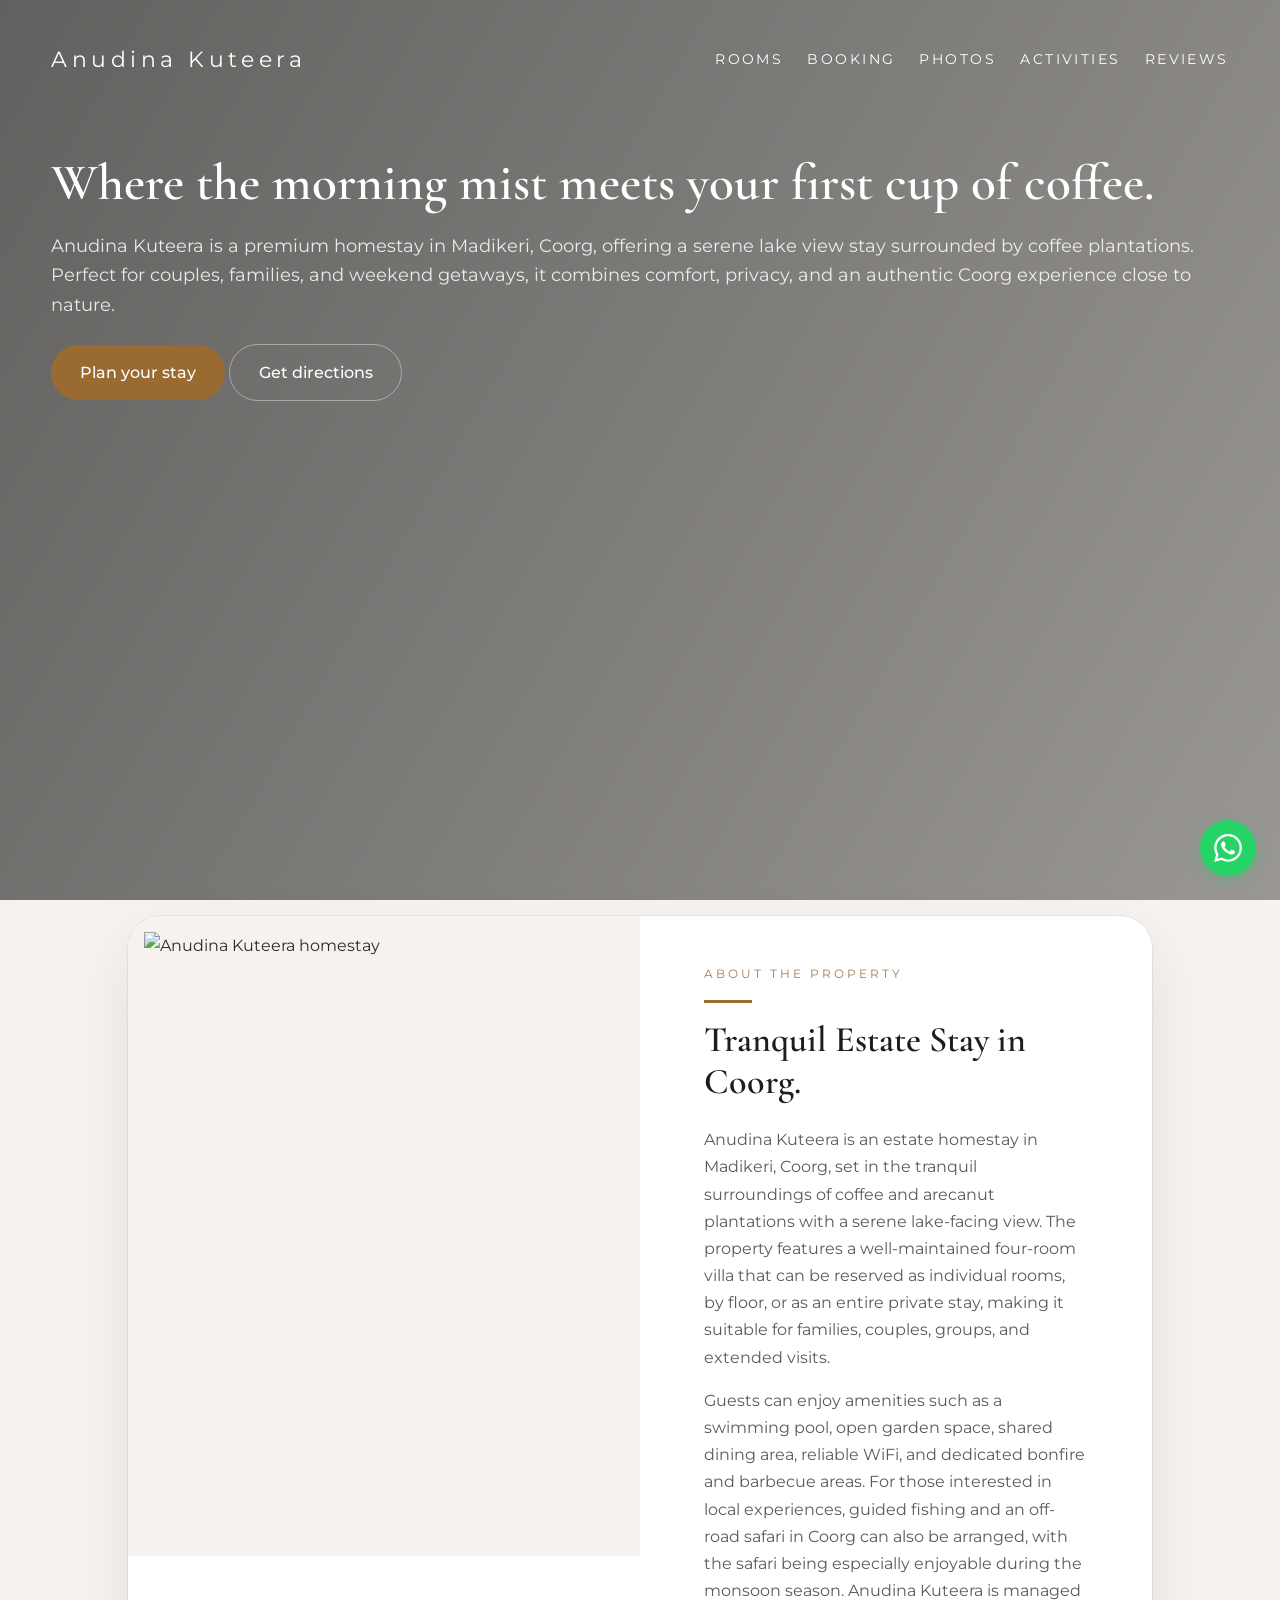
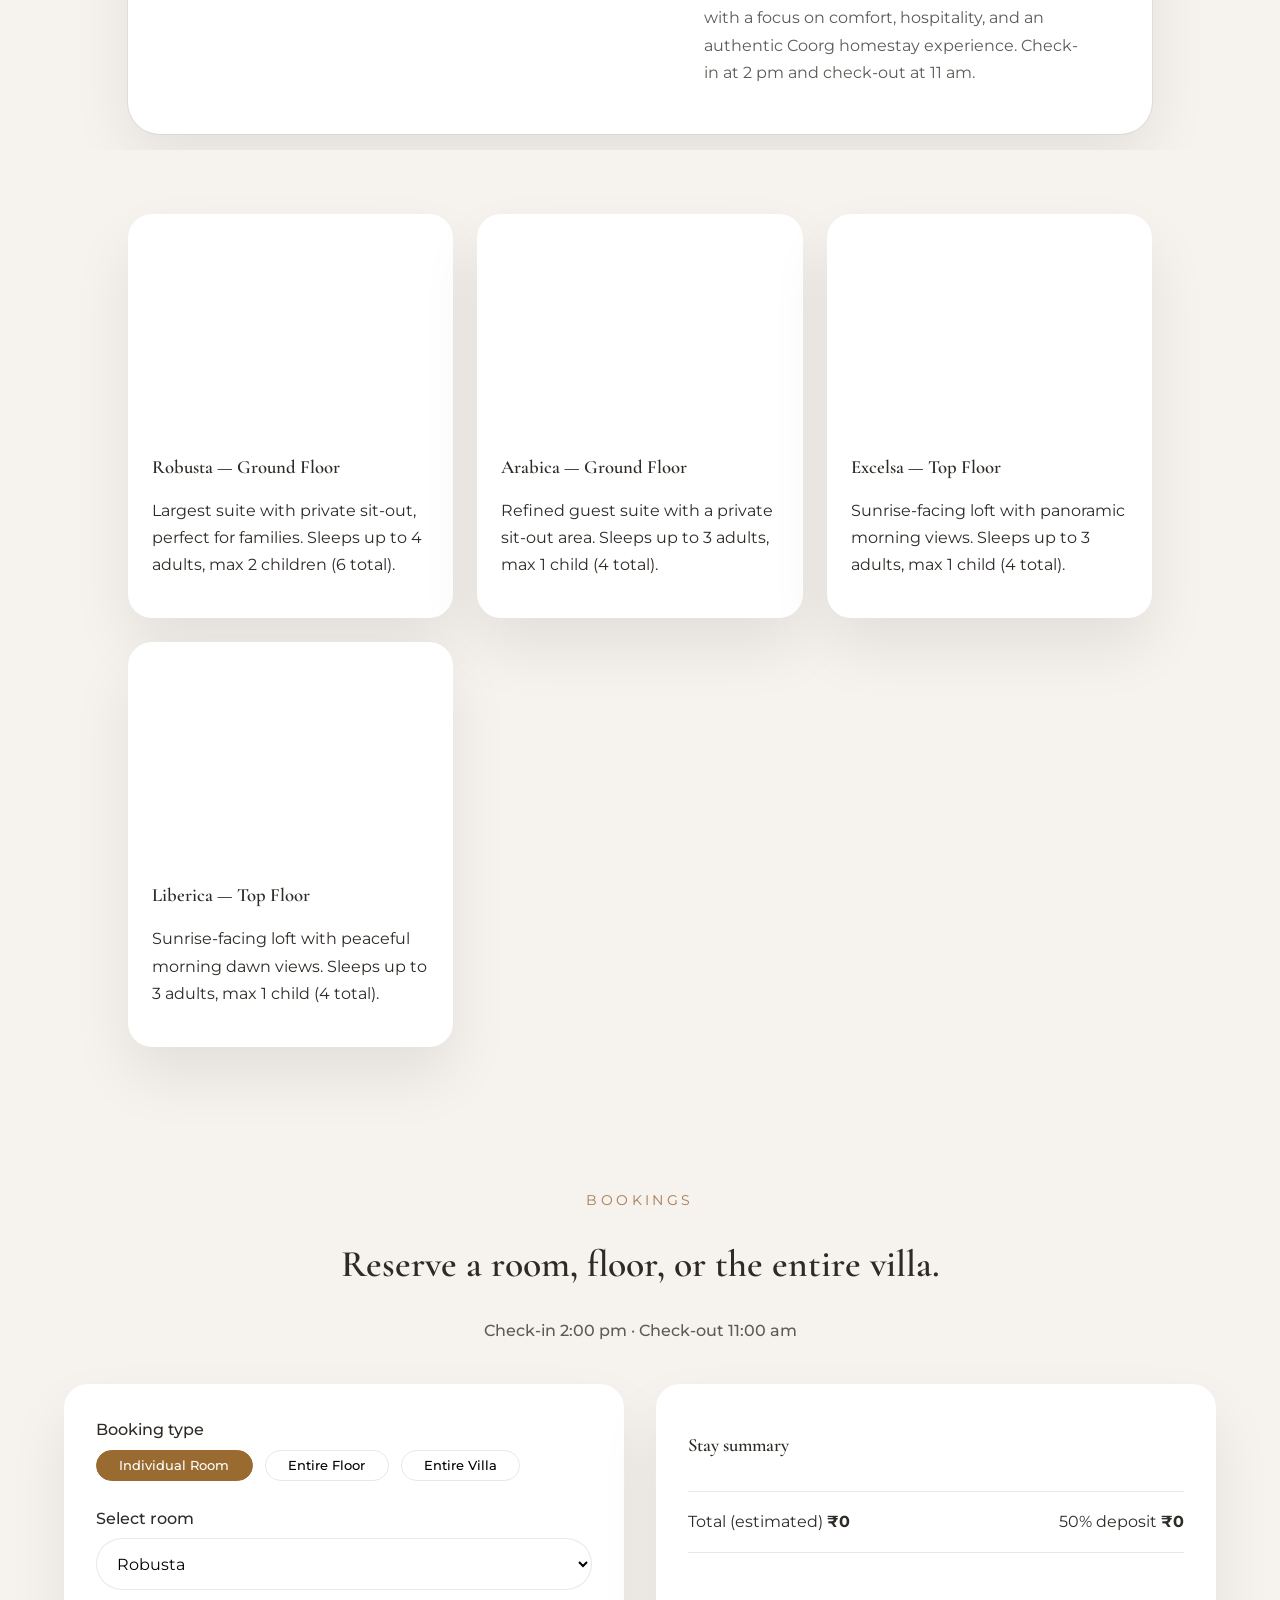
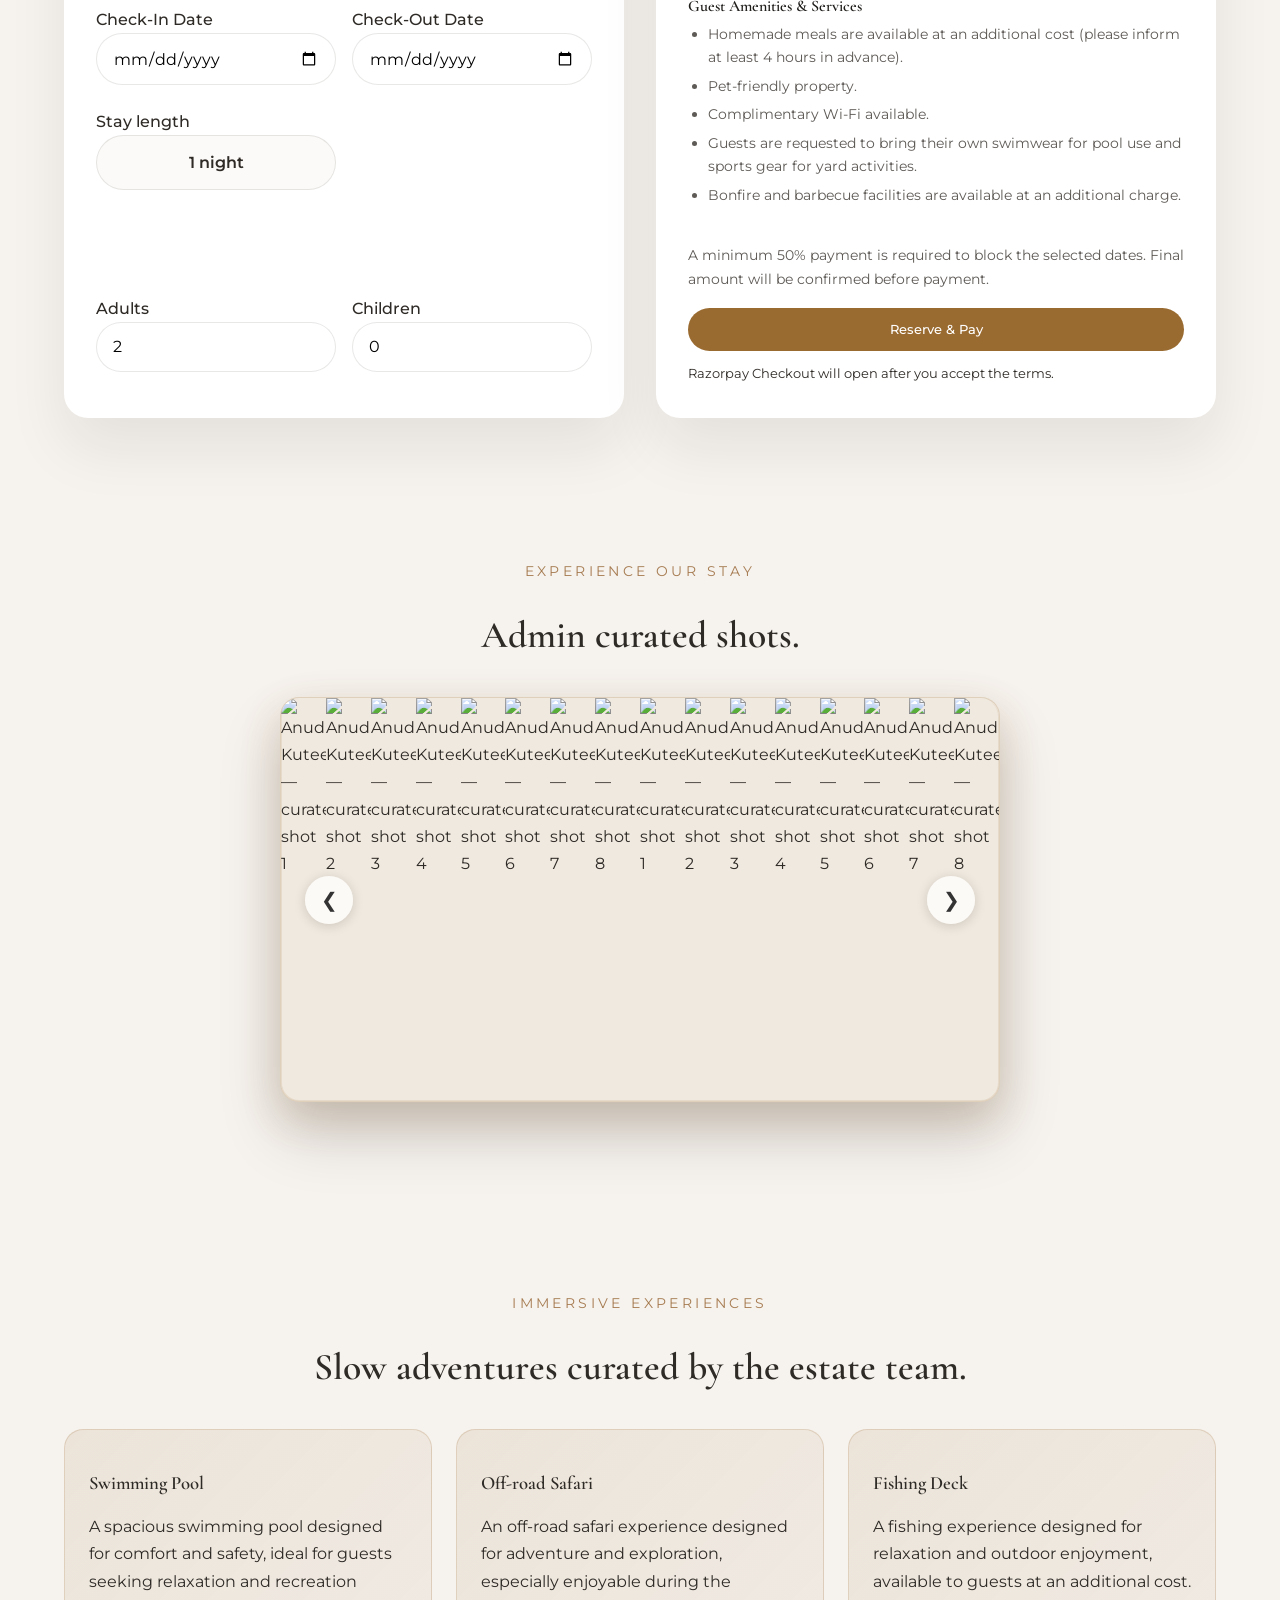
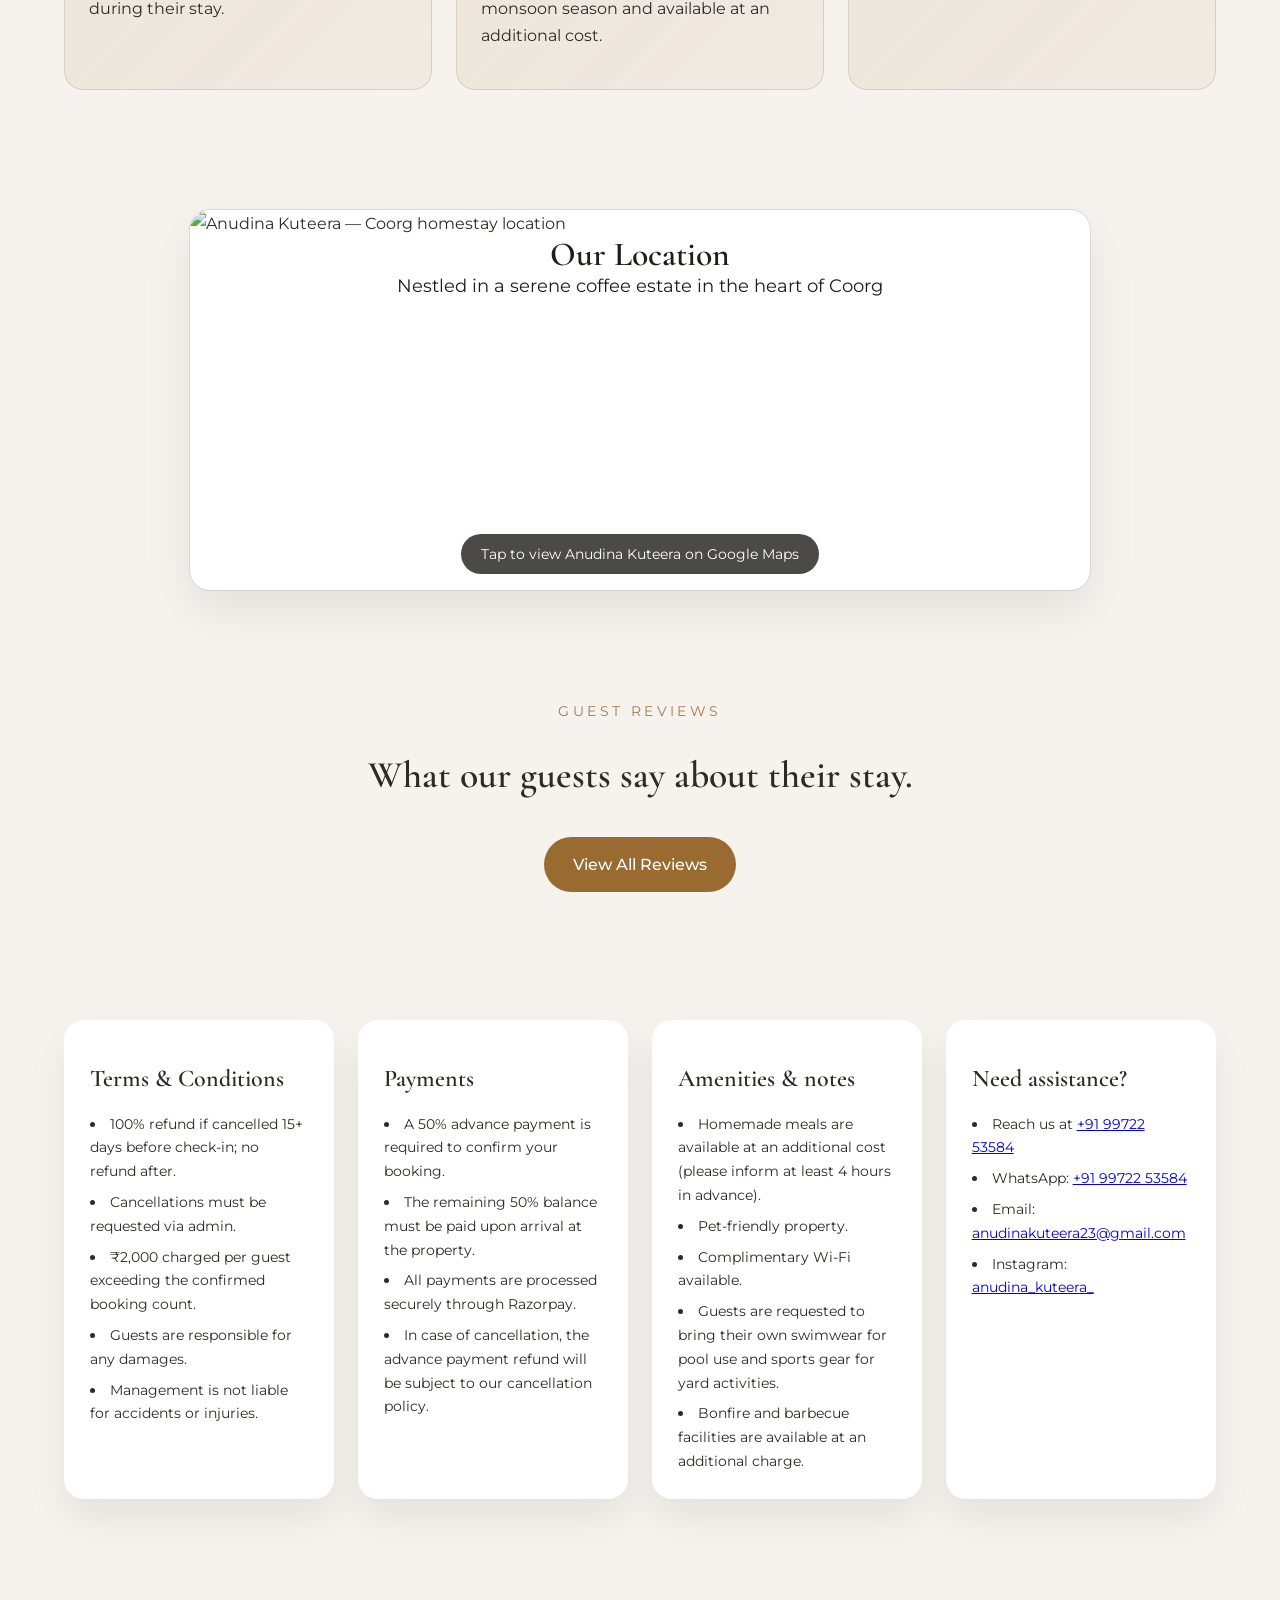
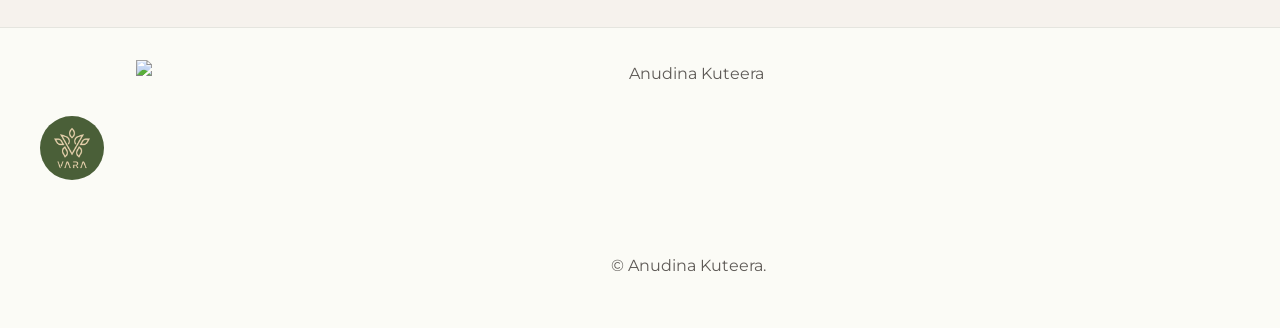
==== public/index.html @ 8c7a299f "Merge branch 'main' of https://github.com/SwagathSomanna/anudinakuteera-homestay-website" ====
<!doctype html>
<html lang="en">
  <head>
    <meta charset="UTF-8" />
    <meta
      name="viewport"
      content="width=device-width, initial-scale=1.0, viewport-fit=cover"
    />
    <title>Anudina Kuteera Homestay | Best Homestay in Madikeri Coorg</title>
    <meta
      name="description"
      content="Stay at Anudina Kuteera Homestay in Madikeri, Coorg. Experience nature, comfort, and authentic Coorg hospitality. Book your stay today for a serene estate stay overlooking a calm lake, surrounded by coffee plantations."
    />
    <meta
      name="keywords"
      content="homestay in coorg, best homestay in madikeri, stay in coorg, coorg homestay booking"
    />
    <link rel="canonical" href="https://www.anudinakuteera.com" />

    <meta
      property="og:title"
      content="Anudina Kuteera Homestay | Best Homestay in Madikeri Coorg"
    />
    <meta
      property="og:description"
      content="Stay at Anudina Kuteera Homestay in Madikeri, Coorg. Experience nature, comfort, and authentic Coorg hospitality. Book your stay today for a serene estate stay overlooking a calm lake, surrounded by coffee plantations."
    />
    <meta property="og:url" content="https://www.anudinakuteera.com" />
    <meta property="og:type" content="website" />
    <meta
      property="og:image"
      content="https://www.anudinakuteera.com/assets/Background.jpeg"
    />
    <script type="application/ld+json">
{
  "@context": "https://schema.org",
  "@type": "LodgingBusiness",
  "@id": "https://www.anudinakuteera.com/#business",
  "name": "Anudina Kuteera",
  "image": "https://www.anudinakuteera.com/assets/Background.jpeg",
  "url": "https://www.anudinakuteera.com",
  "telephone": "+919972253584",
  "description": "Lake view homestay in Madikeri, Coorg surrounded by coffee plantations, ideal for couples and families",
  "address": {
    "@type": "PostalAddress",
    "addressLocality": "Madikeri",
    "addressRegion": "Karnataka",
    "addressCountry": "IN"
  },
  "geo": {
    "@type": "GeoCoordinates",
    "latitude": 12.3391634,
    "longitude": 75.796458
  },
  "sameAs": "https://www.google.com/maps/place/Anudina+Kuteera/@12.3391634,75.7938831,17z",
  "amenityFeature": [
    { "@type": "LocationFeatureSpecification", "name": "Free WiFi", "value": true },
    { "@type": "LocationFeatureSpecification", "name": "Parking", "value": true },
    { "@type": "LocationFeatureSpecification", "name": "Swimming Pool", "value": true },
    { "@type": "LocationFeatureSpecification", "name": "Bonfire Area", "value": true }
  ]
}
    </script>

    <script type="application/ld+json">
{
  "@context": "https://schema.org",
  "@type": "FAQPage",
  "mainEntity": [
    {
      "@type": "Question",
      "name": "Where is Anudina Kuteera located?",
      "acceptedAnswer": {
        "@type": "Answer",
        "text": "Anudina Kuteera is located near Madikeri in Coorg, Karnataka, surrounded by coffee plantations and natural landscapes."
      }
    },
    {
      "@type": "Question",
      "name": "Does the homestay have a lake view?",
      "acceptedAnswer": {
        "@type": "Answer",
        "text": "Yes, the property offers a serene lake-facing view, making it ideal for a peaceful stay in Coorg."
      }
    },
    {
      "@type": "Question",
      "name": "What amenities are available at Anudina Kuteera?",
      "acceptedAnswer": {
        "@type": "Answer",
        "text": "Guests can enjoy a swimming pool, WiFi, parking, bonfire area, and comfortable villa stay options."
      }
    },
    {
      "@type": "Question",
      "name": "How can I book a stay at Anudina Kuteera?",
      "acceptedAnswer": {
        "@type": "Answer",
        "text": "You can book directly through the website or contact via phone or WhatsApp for availability and reservations."
      }
    }
  ]
}
    </script>
    <link rel="preconnect" href="https://fonts.googleapis.com" />
    <link rel="preconnect" href="https://fonts.gstatic.com" crossorigin />
    <link
      href="https://fonts.googleapis.com/css2?family=Cormorant+Garamond:ital,wght@0,400;0,500;0,600;0,700&family=Montserrat:wght@300;400;500;600;700&display=swap"
      rel="stylesheet"
    />
    <link rel="icon" href="./assets/anudina_logo.jpeg" type="image/jpeg" />
    <link rel="stylesheet" href="./styles.css" />
  </head>

  <body>
    <div class="cursor pointer-dot"></div>
    <div class="cursor pointer-glow"></div>
    <div class="cursor pointer-trail"></div>
    <header class="hero" id="home">
      <div class="hero-video-wrap" aria-hidden="true">
        <video
          class="hero-video"
          autoplay
          muted
          loop
          playsinline
          preload="auto"
          poster="./assets/Background.jpeg"
        >
          <source src="./assets/updated_drone_shot.mp4" type="video/mp4" />
        </video>
        <span class="hero-video-overlay"></span>
      </div>
      <nav class="nav">
        <div class="nav-left">
          <div class="logo">Anudina Kuteera</div>
        </div>
        <ul>
          <li><a href="#rooms">Rooms</a></li>
          <li><a href="#booking">Booking</a></li>
          <li><a href="#gallery">Photos</a></li>
          <li><a href="#activities">Activities</a></li>
          <!-- seo man -->
          <!-- <li><a href="admin-login.html">Admin</a></li> -->
          <li><a href="reviews.html">Reviews</a></li>
        </ul>
      </nav>
      <div class="hero-content">
        <div>
          <p class="eyebrow"></p>
          <h1>Where the morning mist meets your first cup of coffee.</h1>
          <p class="lead">
            Anudina Kuteera is a premium homestay in Madikeri, Coorg, offering a serene lake view stay surrounded by coffee plantations. Perfect for couples, families, and weekend getaways, it combines comfort, privacy, and an authentic Coorg experience close to nature.
          </p>
          <a class="btn primary" href="#booking">Plan your stay</a>
          <a
            class="btn ghost"
            href="https://www.google.com/maps/place/Anudina+Kuteera/@12.3391634,75.7938831,791m/data=!3m1!1e3!4m9!3m8!1s0x3ba5ab7fedaf0c9d:0xad54e5c861ca2357!5m2!4m1!1i2!8m2!3d12.3391634!4d75.796458!16s%2Fg%2F11vrfl9qkz?entry=ttu&amp;g_ep=EgoyMDI1MTExNi4wIKXMDSoASAFQAw%3D%3D"
            target="_blank"
            rel="noopener"
          >
            Get directions
          </a>
        </div>
      </div>
    </header>

    <main>
      <section class="boutique-suites" id="rooms">
        <div class="boutique-suites-box">
          <div class="boutique-suites-image-wrap">
            <img
              src="./assets/Background.jpeg"
              alt="Anudina Kuteera homestay"
              class="boutique-suites-image"
              loading="lazy"
              decoding="async"
            />
          </div>
          <div class="boutique-suites-content">
            <div class="boutique-suites-text">
              <p class="eyebrow">About the Property</p>
              <div class="boutique-suites-heading-line"></div>
              <h2>Tranquil Estate Stay in Coorg.</h2>
              <p class="rooms-intro">
                Anudina Kuteera is an estate homestay in Madikeri, Coorg, set in the tranquil surroundings of coffee and arecanut plantations with a serene lake-facing view. The property features a well-maintained four-room villa that can be reserved as individual rooms, by floor, or as an entire private stay, making it suitable for families, couples, groups, and extended visits.
              </p>
              <!-- <p class="rooms-intro"> -->
              <!--   Guests can enjoy the swimming pool, open yard space, shared -->
              <!--   dining area, reliable WiFi, and dedicated bonfire and barbecue -->
              <!--   spaces. Guided fishing and off-road safari can be arranged—the -->
              <!--   safari is especially enjoyable in monsoon. As an Airbnb -->
              <!--   Superhost property, Anudina Kuteera is managed with a focus on -->
              <!--   comfort, hospitality, and relaxed estate living. Check-in is at -->
              <!--   2 pm and check-out is at 11 am. Guests can enjoy the swimming -->
              <!--   pool, open yard space, shared dining area, reliable WiFi, and -->
              <!--   dedicated bonfire and barbecue spaces. Guided fishing and -->
              <!--   off-road safari can be arranged—the safari is especially -->
              <!--   enjoyable in monsoon. As an Airbnb Superhost property, Anudina -->
              <!--   Kuteera is managed with a focus on comfort, hospitality, and -->
              <!--   relaxed estate living. Check-in is at 2 pm and check-out is at -->
              <!--   11 am. -->
              <!-- </p> -->

              <p class="rooms-intro">
                Guests can enjoy amenities such as a swimming pool, open garden space, shared dining area, reliable WiFi, and dedicated bonfire and barbecue areas. For those interested in local experiences, guided fishing and an off-road safari in Coorg can also be arranged, with the safari being especially enjoyable during the monsoon season. Anudina Kuteera is managed with a focus on comfort, hospitality, and an authentic Coorg homestay experience. Check-in at 2 pm and check-out at 11 am.
              </p>
            </div>
          </div>
        </div>
      </section>

      <section class="rooms room-cards-section">
        <div class="room-grid">
          <article class="room-card" data-room="robusta">
            <div class="room-media robusta"></div>
            <div class="room-body">
              <h3>Robusta — Ground Floor</h3>
              <p>
                Largest suite with private sit-out, perfect for families. Sleeps
                up to 4 adults, max 2 children (6 total).
              </p>
            </div>
          </article>
          <article class="room-card" data-room="arabica">
            <div class="room-media arabica"></div>
            <div class="room-body">
              <h3>Arabica — Ground Floor</h3>
              <p>
                Refined guest suite with a private sit-out area. Sleeps up to 3
                adults, max 1 child (4 total).
              </p>
            </div>
          </article>
          <article class="room-card" data-room="excelsa">
            <div class="room-media excelsa"></div>
            <div class="room-body">
              <h3>Excelsa — Top Floor</h3>
              <p>
                Sunrise-facing loft with panoramic morning views. Sleeps up to 3
                adults, max 1 child (4 total).
              </p>
            </div>
          </article>
          <article class="room-card" data-room="liberica">
            <div class="room-media liberica"></div>
            <div class="room-body">
              <h3>Liberica — Top Floor</h3>
              <p>
                Sunrise-facing loft with peaceful morning dawn views. Sleeps up
                to 3 adults, max 1 child (4 total).
              </p>
            </div>
          </article>
        </div>
      </section>

      <section class="booking" id="booking">
        <div class="section-heading">
          <p class="eyebrow">Bookings</p>
          <h2>Reserve a room, floor, or the entire villa.</h2>
          <p class="booking-timings">
            Check-in 2:00&nbsp;pm · Check-out 11:00&nbsp;am
          </p>
        </div>
        <form class="booking-form" id="bookingForm">
          <div class="form-panel">
            <fieldset class="guest-details hidden" id="guestDetails">
              <legend>Guest details</legend>
              <label
                >Full name
                <input
                  type="text"
                  id="guestName"
                  placeholder="Guest name"
                  autocomplete="name"
                />
              </label>
              <label
                >Email address
                <input
                  type="email"
                  id="guestEmail"
                  placeholder="name@example.com"
                  autocomplete="email"
                />
              </label>
              <label
                >Phone number
                <input
                  type="tel"
                  id="guestPhone"
                  placeholder="+91 00000 00000"
                  autocomplete="tel"
                />
              </label>
            </fieldset>

            <label>Booking type</label>
            <div class="chip-group">
              <button type="button" class="chip active" data-type="room">
                Individual Room
              </button>
              <button type="button" class="chip" data-type="floor">
                Entire Floor
              </button>
              <button type="button" class="chip" data-type="villa">
                Entire Villa
              </button>
            </div>

            <label id="roomOptionLabel">Select room</label>
            <select id="roomSelect">
              <option value="robusta">Robusta</option>
              <option value="arabica">Arabica</option>
              <option value="excelsa">Excelsa</option>
              <option value="liberica">Liberica</option>
            </select>

            <label id="floorOptionLabel" class="hidden">Select floor</label>
            <select id="floorSelect" class="hidden">
              <option value="ground">
                Ground Floor — Robusta + Arabica (₹9,000 · 10 total: 7 adults, 3
                children)
              </option>
              <option value="top">
                Top Floor — Excelsa + Liberica (₹10,000 · 8 total: 6 adults, 2
                children)
              </option>
            </select>

            <div class="grid two">
              <label
                >Check-In Date
                <input type="date" id="checkInDate" required />
              </label>
              <label
                >Check-Out Date
                <input type="date" id="checkOutDate" required />
              </label>
            </div>

            <div
              id="availabilityIndicator"
              class="availability-indicator hidden"
            ></div>

            <div class="grid two">
              <label
                >Stay length
                <div class="pill-display" id="nightCount">1 night</div>
              </label>
            </div>

            <div class="form-panel-guest-row">
              <div class="grid two">
                <label
                  >Adults
                  <input
                    type="number"
                    id="adultCount"
                    min="1"
                    value="2"
                    required
                  />
                </label>
                <label
                  >Children
                  <input
                    type="number"
                    id="childCount"
                    min="0"
                    value="0"
                    required
                  />
                </label>
              </div>
              <p
                class="guest-limit-hint"
                id="guestLimitHint"
                aria-live="polite"
              ></p>
            </div>
          </div>

          <div class="summary-panel">
            <h3>Stay summary</h3>
            <div id="formErrors" class="form-errors hidden"></div>
            <ul class="summary-list" id="summaryList"></ul>
            <div class="totals">
              <div>
                <span>Total (estimated)</span>
                <strong id="totalPrice">₹0</strong>
              </div>
              <div>
                <span>50% deposit</span>
                <strong id="depositPrice">₹0</strong>
              </div>
            </div>
            <div class="summary-amenities">
              <h3 class="summary-amenities-heading">
                Guest Amenities &amp; Services
              </h3>
              <ul class="summary-amenities-list">
                <li>
                  Homemade meals are available at an additional cost (please
                  inform at least 4 hours in advance).
                </li>
                <li>Pet-friendly property.</li>
                <li>Complimentary Wi-Fi available.</li>
                <li>
                  Guests are requested to bring their own swimwear for pool use
                  and sports gear for yard activities.
                </li>
                <li>
                  Bonfire and barbecue facilities are available at an additional
                  charge.
                </li>
              </ul>
            </div>
            <div class="summary-payment-block">
              <p class="notice">
                A minimum 50% payment is required to block the selected dates.
                Final amount will be confirmed before payment.
              </p>
              <button type="submit" class="btn primary block">
                Reserve &amp; Pay
              </button>
              <small
                >Razorpay Checkout will open after you accept the terms.</small
              >
            </div>
          </div>
        </form>
      </section>

      <section class="gallery" id="gallery">
        <div class="section-heading">
          <p class="eyebrow">Experience Our Stay</p>
          <h2>Admin curated shots.</h2>
        </div>
        <div class="admin-shots-carousel" id="adminShotsCarousel">
          <button
            type="button"
            class="admin-shots-arrow admin-shots-prev"
            aria-label="Previous image"
          >
            <span aria-hidden="true">&#10094;</span>
          </button>
          <button
            type="button"
            class="admin-shots-arrow admin-shots-next"
            aria-label="Next image"
          >
            <span aria-hidden="true">&#10095;</span>
          </button>
          <div class="admin-shots-track" id="adminShotsTrack">
            <div class="admin-shots-slide">
              <img
                src="assets/Admin%20Shot(1).jpeg"
                alt="Anudina Kuteera — curated shot 1"
                loading="eager"
                decoding="async"
              />
            </div>
            <div class="admin-shots-slide">
              <img
                src="assets/Admin%20Shot(2).jpeg"
                alt="Anudina Kuteera — curated shot 2"
                loading="lazy"
                decoding="async"
              />
            </div>
            <div class="admin-shots-slide">
              <img
                src="assets/Admin%20Shot(3).jpeg"
                alt="Anudina Kuteera — curated shot 3"
                loading="lazy"
                decoding="async"
              />
            </div>
            <div class="admin-shots-slide">
              <img
                src="assets/Admin%20Shot(4).jpeg"
                alt="Anudina Kuteera — curated shot 4"
                loading="lazy"
                decoding="async"
              />
            </div>
            <div class="admin-shots-slide">
              <img
                src="assets/Admin%20Shot(5).jpeg"
                alt="Anudina Kuteera — curated shot 5"
                loading="lazy"
                decoding="async"
              />
            </div>
            <div class="admin-shots-slide">
              <img
                src="assets/Admin%20Shot(6).jpeg"
                alt="Anudina Kuteera — curated shot 6"
                loading="lazy"
                decoding="async"
              />
            </div>
            <div class="admin-shots-slide">
              <img
                src="assets/Admin%20Shot(7).jpeg"
                alt="Anudina Kuteera — curated shot 7"
                loading="lazy"
                decoding="async"
              />
            </div>
            <div class="admin-shots-slide">
              <img
                src="assets/Admin%20Shot(8).jpeg"
                alt="Anudina Kuteera — curated shot 8"
                loading="lazy"
                decoding="async"
              />
            </div>
            <div class="admin-shots-slide">
              <img
                src="assets/Admin%20Shot(1).jpeg"
                alt="Anudina Kuteera — curated shot 1"
                loading="lazy"
                decoding="async"
              />
            </div>
            <div class="admin-shots-slide">
              <img
                src="assets/Admin%20Shot(2).jpeg"
                alt="Anudina Kuteera — curated shot 2"
                loading="lazy"
                decoding="async"
              />
            </div>
            <div class="admin-shots-slide">
              <img
                src="assets/Admin%20Shot(3).jpeg"
                alt="Anudina Kuteera — curated shot 3"
                loading="lazy"
                decoding="async"
              />
            </div>
            <div class="admin-shots-slide">
              <img
                src="assets/Admin%20Shot(4).jpeg"
                alt="Anudina Kuteera — curated shot 4"
                loading="lazy"
                decoding="async"
              />
            </div>
            <div class="admin-shots-slide">
              <img
                src="assets/Admin%20Shot(5).jpeg"
                alt="Anudina Kuteera — curated shot 5"
                loading="lazy"
                decoding="async"
              />
            </div>
            <div class="admin-shots-slide">
              <img
                src="assets/Admin%20Shot(6).jpeg"
                alt="Anudina Kuteera — curated shot 6"
                loading="lazy"
                decoding="async"
              />
            </div>
            <div class="admin-shots-slide">
              <img
                src="assets/Admin%20Shot(7).jpeg"
                alt="Anudina Kuteera — curated shot 7"
                loading="lazy"
                decoding="async"
              />
            </div>
            <div class="admin-shots-slide">
              <img
                src="assets/Admin%20Shot(8).jpeg"
                alt="Anudina Kuteera — curated shot 8"
                loading="lazy"
                decoding="async"
              />
            </div>
          </div>
        </div>
      </section>

      <section class="activities" id="activities">
        <div class="section-heading">
          <p class="eyebrow">Immersive experiences</p>
          <h2>Slow adventures curated by the estate team.</h2>
        </div>
        <div class="activity-grid">
          <article>
            <h3>Swimming Pool</h3>
            <p>
              A spacious swimming pool designed for comfort and safety, ideal
              for guests seeking relaxation and recreation during their stay.
            </p>
          </article>
          <article>
            <h3>Off-road Safari</h3>
            <p>
              An off-road safari experience designed for adventure and
              exploration, especially enjoyable during the monsoon season and
              available at an additional cost.
            </p>
          </article>
          <article>
            <h3>Fishing Deck</h3>
            <p>
              A fishing experience designed for relaxation and outdoor
              enjoyment, available to guests at an additional cost.
            </p>
          </article>
        </div>
      </section>

      <section class="map">
        <div class="map-preview">
          <span class="map-preview__heading">Our Location</span>
          <span class="map-preview__subheading"
            >Nestled in a serene coffee estate in the heart of Coorg</span
          >
          <a
            href="https://www.google.com/maps/place/Anudina+Kuteera/@12.3391634,75.7938831,791m/data=!3m1!1e3!4m9!3m8!1s0x3ba5ab7fedaf0c9d:0xad54e5c861ca2357!5m2!4m1!1i2!8m2!3d12.3391634!4d75.796458!16s%2Fg%2F11vrfl9qkz?entry=ttu&amp;g_ep=EgoyMDI1MTExNi4wIKXMDSoASAFQAw%3D%3D"
            target="_blank"
            rel="noopener"
          >
            <img
              src="/assets/map.png"
              alt="Anudina Kuteera — Coorg homestay location"
              loading="lazy"
              decoding="async"
            />
            <span class="map-preview__label"
              >Tap to view Anudina Kuteera on Google Maps</span
            >
          </a>
        </div>
      </section>

      <section class="reviews-section" id="reviews">
        <div class="section-heading">
          <p class="eyebrow">Guest Reviews</p>
          <h2>What our guests say about their stay.</h2>
        </div>
        <div style="text-align: center; margin-top: 1.5rem">
          <a href="reviews.html" class="btn primary">View All Reviews</a>
        </div>
      </section>

      <section class="terms">
        <div>
          <h2>Terms &amp; Conditions</h2>
          <ul>
            <li>
              100% refund if cancelled 15+ days before check-in; no refund
              after.
            </li>
            <li>Cancellations must be requested via admin.</li>
            <li>
              ₹2,000 charged per guest exceeding the confirmed booking count.
            </li>
            <li>Guests are responsible for any damages.</li>
            <li>Management is not liable for accidents or injuries.</li>
          </ul>
        </div>
        <div>
          <h2>Payments</h2>
          <ul>
            <li>A 50% advance payment is required to confirm your booking.</li>
            <li>
              The remaining 50% balance must be paid upon arrival at the
              property.
            </li>
            <li>All payments are processed securely through Razorpay.</li>
            <li>
              In case of cancellation, the advance payment refund will be
              subject to our cancellation policy.
            </li>
          </ul>
        </div>
        <div>
          <h2>Amenities &amp; notes</h2>
          <ul>
            <li>
              Homemade meals are available at an additional cost (please inform
              at least 4 hours in advance).
            </li>
            <li>Pet-friendly property.</li>
            <li>Complimentary Wi-Fi available.</li>
            <li>
              Guests are requested to bring their own swimwear for pool use and
              sports gear for yard activities.
            </li>
            <li>
              Bonfire and barbecue facilities are available at an additional
              charge.
            </li>
          </ul>
        </div>
        <div>
          <h2>Need assistance?</h2>
          <ul>
            <li>Reach us at <a href="tel:+919972253584">+91 99722 53584</a></li>
            <li>
              WhatsApp: <a href="https://wa.me/919972253584">+91 99722 53584</a>
            </li>
            <li>
              Email:
              <a href="mailto:anudinakuteera23@gmail.com"
                >anudinakuteera23@gmail.com</a
              >
            </li>
            <li>
              Instagram:
              <a
                href="https://www.instagram.com/anudina_kuteera_?igsh=MWFsenh1dnN2aHI4ag=="
                >anudina_kuteera_</a
              >
            </li>
          </ul>
        </div>
      </section>
    </main>

    <footer>
      <div class="footer-inner">
        <a
          href="https://www.instagram.com/vara_.2026?igsh=OHJkNWVxZjUzdDRq&utm_source=qr"
          target="_blank"
          rel="noopener"
          class="vara-logo-link vara-logo-footer-wrap"
          aria-label="VARA on Instagram"
        >
          <img
            src="./assets/vara%20logo%20(green).jpeg"
            alt="VARA"
            class="vara-logo vara-logo-footer"
            loading="lazy"
            decoding="async"
          />
        </a>
        <div class="footer-right">
          <img
            src="assets/anudina_logo.jpeg"
            alt="Anudina Kuteera"
            class="footer-logo"
            loading="lazy"
            decoding="async"
          />
          <p>&copy; <span id="year"></span> Anudina Kuteera.</p>
        </div>
      </div>
    </footer>

    <a
      href="https://wa.me/919972253584"
      target="_blank"
      rel="noopener"
      class="whatsapp-float"
      aria-label="Contact on WhatsApp"
    >
      <svg class="whatsapp-float-icon" viewBox="0 0 24 24" fill="currentColor" aria-hidden="true">
        <path d="M17.472 14.382c-.297-.149-1.758-.867-2.03-.967-.273-.099-.471-.148-.67.15-.197.297-.767.966-.94 1.164-.173.199-.347.223-.644.075-.297-.15-1.255-.463-2.39-1.475-.883-.788-1.48-1.761-1.653-2.059-.173-.297-.018-.458.13-.606.134-.133.298-.347.446-.52.149-.174.198-.298.298-.497.099-.198.05-.371-.025-.52-.075-.149-.669-1.612-.916-2.207-.242-.579-.487-.5-.669-.51-.173-.008-.371-.01-.57-.01-.198 0-.52.074-.792.372-.272.297-1.04 1.016-1.04 2.479 0 1.462 1.065 2.875 1.213 3.074.149.198 2.096 3.2 5.077 4.487.709.306 1.262.489 1.694.625.712.227 1.36.195 1.871.118.571-.085 1.758-.719 2.006-1.413.248-.694.248-1.289.173-1.413-.074-.124-.272-.198-.57-.347m-5.421 7.403h.004a9.87 9.87 0 01-5.031-1.378l-.361-.214-3.741.982.998-3.648-.235-.374a9.86 9.86 0 01-1.51-5.26c.001-5.45 4.436-9.884 9.888-9.884 2.64 0 5.122 1.03 6.988 2.898a9.825 9.825 0 012.893 6.994c-.003 5.45-4.437 9.884-9.885 9.884m8.413-18.297A11.815 11.815 0 0012.05 0C5.495 0 .16 5.335.157 11.892c0 2.096.547 4.142 1.588 5.945L.057 24l6.305-1.654a11.882 11.882 0 005.683 1.448h.005c6.554 0 11.89-5.335 11.893-11.893a11.821 11.821 0 00-3.48-8.413z"/>
      </svg>
    </a>

    <div id="modalBackdrop" class="modal-backdrop hidden"></div>
    <div
      class="modal hidden"
      id="termsModal"
      role="dialog"
      aria-modal="true"
      aria-labelledby="termsHeading"
    >
      <div class="modal-card">
        <button class="modal-close" data-close-modal>&times;</button>
        <h3 id="termsHeading">Before we confirm</h3>
        <p
          class="modal-price-summary"
          id="termsPriceSummary"
          aria-live="polite"
        >
          Total stay: <strong id="termsTotalPrice">₹0</strong> · Pay now (50%):
          <strong id="termsDepositPrice">₹0</strong>
        </p>
        <p class="modal-price-rules hidden" id="termsAppliedRules"></p>
        <p>Please review and accept the villa terms:</p>
        <ul class="modal-list">
          <li>Check-in 2:00 pm · Check-out 11:00 am.</li>
          <li>Bookings accepted up to 3 months in advance.</li>
          <li>50% payment now; remaining 50% on arrival.</li>
          <li>ID card mandatory at check-in.</li>
          <li>
            15 days before check-in: 100% refund on cancellation. To cancel,
            contact the admin; you will receive an automated cancellation
            message on confirmation.
          </li>
          <li>
            Extra person: ₹2,000 per person. Damages to property payable by
            guest. Admin not responsible for accidents. Pet friendly. Free WiFi.
            Bring own swim attire for pool and sports gear for the yard.
          </li>
        </ul>
        <button class="btn primary block" id="termsAgreeBtn">
          I Agree &amp; Continue
        </button>
      </div>
    </div>

    <div id="roomPhotosBackdrop" class="room-viewer-backdrop hidden"></div>
    <div
      class="room-viewer hidden"
      id="roomPhotosViewer"
      role="dialog"
      aria-modal="true"
      aria-label="Room photos"
    >
      <button
        class="room-viewer-close"
        data-close-modal="roomPhotos"
        type="button"
        aria-label="Close"
      >
        &times;
      </button>
      <button
        class="room-viewer-arrow room-viewer-prev"
        type="button"
        aria-label="Previous image"
      >
        &lsaquo;
      </button>
      <button
        class="room-viewer-arrow room-viewer-next"
        type="button"
        aria-label="Next image"
      >
        &rsaquo;
      </button>
      <div class="room-viewer-content">
        <img id="roomViewerImage" src="" alt="" class="room-viewer-img" />
        <p class="room-viewer-caption hidden" id="roomViewerCaption"></p>
      </div>
    </div>

    <script src="./app.js" type="module"></script>
  </body>
</html>
---- public/styles.css ----
:root {
  --bg: #f6f2ed;
  --card: #ffffff;
  --text: #1f1d1a;
  --muted: #5e5a56;
  --accent: #9a6b31;
  --accent-dark: #6b4415;
  --line: rgba(31, 29, 26, 0.1);
  --success: #2a9d8f;
  font-size: 16px;
}

*,
*::before,
*::after {
  box-sizing: border-box;
}

html {
  overflow-x: hidden;
  overflow-y: auto;
  -webkit-text-size-adjust: 100%;
  -webkit-overflow-scrolling: touch;
  overflow-scrolling: touch;
}

body {
  margin: 0;
  font-family: "Montserrat", sans-serif;
  color: #2e2a26;
  background: var(--bg);
  cursor: auto;
  font-weight: 400;
  line-height: 1.7;
  overflow-x: hidden;
  overflow-y: auto;
  max-width: 100vw;
  -webkit-overflow-scrolling: touch;
  overflow-scrolling: touch;
  -webkit-font-smoothing: antialiased;
  -moz-osx-font-smoothing: grayscale;
  text-rendering: optimizeLegibility;
}

/* Custom cursor - only visible on desktop with pointer device (above modals & room viewer) */
.cursor {
  position: fixed;
  pointer-events: none;
  transform: translate(-50%, -50%);
  z-index: 10010;
  display: none; /* Hidden by default */
}

/* Show custom cursor only on devices with fine pointer (desktop) */
@media (hover: hover) and (pointer: fine) {
  body.custom-cursor-enabled {
    cursor: none;
  }

  body.custom-cursor-enabled .cursor {
    display: block;
  }

  body.custom-cursor-enabled a,
  body.custom-cursor-enabled button,
  body.custom-cursor-enabled .chip,
  body.custom-cursor-enabled .room-card,
  body.custom-cursor-enabled .review-card {
    cursor: none;
  }

  body.custom-cursor-enabled .modal-backdrop,
  body.custom-cursor-enabled .modal-card,
  body.custom-cursor-enabled .modal-close,
  body.custom-cursor-enabled .room-viewer-close,
  body.custom-cursor-enabled .room-viewer-arrow {
    cursor: none;
  }
}

.pointer-dot {
  width: 12px;
  height: 12px;
  background: var(--accent);
  border-radius: 50%;
  box-shadow: 0 0 10px rgba(154, 107, 49, 0.6);
}

.pointer-glow {
  width: 42px;
  height: 42px;
  border: 1px solid rgba(154, 107, 49, 0.4);
  border-radius: 50%;
  transition:
    transform 0.12s ease-out,
    border-color 0.2s,
    opacity 0.2s;
}

.pointer-trail {
  width: 90px;
  height: 90px;
  border-radius: 50%;
  border: 2px solid rgba(154, 107, 49, 0.15);
  background: radial-gradient(rgba(154, 107, 49, 0.15), transparent 70%);
  opacity: 0.6;
  filter: blur(1px);
  transition: opacity 0.3s;
}

.pointer-glow.active {
  border-color: var(--accent);
}

img {
  max-width: 100%;
  display: block;
}

h1,
h2,
h3,
h4,
h5,
h6 {
  font-family: "Cormorant Garamond", serif;
  line-height: 1.15;
  font-weight: 600;
}

.eyebrow {
  font-family: "Montserrat", sans-serif;
  text-transform: uppercase;
  letter-spacing: 0.25em;
  font-size: 0.75rem;
  color: #a67c52;
  font-weight: 400;
}

.hero {
  position: relative;
  min-height: 100vh;
  min-height: 100dvh;
  padding: 2.5rem clamp(1rem, 4vw, 5rem) 4rem;
  padding-top: max(2.5rem, env(safe-area-inset-top));
  padding-left: max(clamp(1rem, 4vw, 5rem), env(safe-area-inset-left));
  padding-right: max(clamp(1rem, 4vw, 5rem), env(safe-area-inset-right));
  color: #fff;
  overflow: hidden;
  contain: paint;
}

.hero-video-wrap {
  position: absolute;
  inset: 0;
  z-index: 0;
  contain: paint;
}

.hero-video {
  position: absolute;
  inset: 0;
  width: 100%;
  height: 100%;
  object-fit: cover;
}

.hero-video-overlay {
  position: absolute;
  inset: 0;
  background: linear-gradient(
    120deg,
    rgba(0, 0, 0, 0.6),
    rgba(15, 15, 15, 0.4)
  );
  pointer-events: none;
}

.hero .nav,
.hero .hero-content {
  position: relative;
  z-index: 1;
}

.nav {
  display: flex;
  justify-content: space-between;
  align-items: center;
  margin-bottom: 4rem;
}

.nav-left {
  display: flex;
  align-items: center;
  gap: 1rem;
}

.vara-logo-link {
  flex-shrink: 0;
  display: block;
  line-height: 0;
}
.vara-logo-link::after {
  display: none;
}

.vara-logo {
  border-radius: 50%;
  object-fit: cover;
  display: block;
}

.vara-logo-header {
  width: 2.75rem;
  height: 2.75rem;
}

.vara-logo-footer {
  width: 4rem;
  height: 4rem;
}

.nav ul {
  list-style: none;
  display: flex;
  gap: 1.5rem;
  margin: 0;
  padding: 0;
}

.nav a {
  font-family: "Montserrat", sans-serif;
  color: inherit;
  text-decoration: none;
  font-weight: 400;
  text-transform: uppercase;
  letter-spacing: 0.18em;
  font-size: 0.85rem;
  position: relative;
}

.nav a::after {
  content: "";
  position: absolute;
  left: 0;
  bottom: -4px;
  width: 0;
  height: 2px;
  background: #fff;
  transition: width 0.3s;
}

.nav a:hover::after {
  width: 100%;
}

.logo {
  font-size: 1.4rem;
  letter-spacing: 0.2em;
  display: flex;
  align-items: center;
  gap: 0.65rem;
}

.logo-img {
  height: 2rem;
  width: auto;
  object-fit: contain;
  display: block;
}

.hero-content {
  display: grid;
  grid-template-columns: repeat(auto-fit, minmax(260px, 1fr));
  gap: 2rem;
  align-items: start;
}

.hero h1 {
  font-size: clamp(2.5rem, 4vw, 3.8rem);
  margin: 0.5rem 0 1rem;
  line-height: 1.15;
  font-weight: 600;
}

.lead {
  font-family: "Montserrat", sans-serif;
  font-size: 1.1rem;
  line-height: 1.7;
  color: rgba(255, 255, 255, 0.85);
  margin-bottom: 1.5rem;
}

.btn {
  font-family: "Montserrat", sans-serif;
  display: inline-flex;
  align-items: center;
  justify-content: center;
  gap: 0.4rem;
  padding: 0.85rem 1.8rem;
  border-radius: 999px;
  border: none;
  text-decoration: none;
  font-weight: 500;
  transition:
    transform 0.2s,
    background 0.3s,
    color 0.3s;
  cursor: pointer;
}

.btn.primary {
  background: var(--accent);
  color: #fff;
}

.btn.primary:hover {
  background: var(--accent-dark);
  transform: translateY(-2px);
  box-shadow: 0 6px 24px rgba(154, 107, 49, 0.35);
}

.btn.ghost {
  background: transparent;
  border: 1px solid rgba(255, 255, 255, 0.4);
  color: inherit;
}

.btn.ghost:hover {
  background: rgba(255, 255, 255, 0.15);
}

.btn.block {
  width: 100%;
}

.btn.outline {
  border: 1px solid var(--accent);
  background: transparent;
  color: var(--accent);
}

.btn.outline:disabled {
  opacity: 0.4;
  cursor: not-allowed;
}

main {
  padding: 4rem clamp(1rem, 5vw, 6rem);
  padding-left: max(clamp(1rem, 5vw, 6rem), env(safe-area-inset-left));
  padding-right: max(clamp(1rem, 5vw, 6rem), env(safe-area-inset-right));
  margin-top: -4rem;
  position: relative;
  z-index: 2;
}

.section-heading {
  text-align: center;
  margin-bottom: 2.5rem;
}

.section-heading p,
.section-heading .eyebrow {
  font-family: "Montserrat", sans-serif;
}

.section-heading .eyebrow {
  font-size: 0.85rem;
}

.section-heading h2 {
  font-size: clamp(1.65rem, 4.25vw, 2.35rem);
}

/* Boutique Suites section – image left, text right, inside one curvy box */
.boutique-suites {
  padding: 1rem clamp(1rem, 5vw, 4rem);
  background: var(--bg);
}

/* .boutique-suites-box { */
/*   display: grid; */
/*   grid-template-columns: 1fr 1fr; */
/*   max-width: 1200px; */
/*   margin: 0 auto; */
/*   height: calc(100vh - 2rem); */
/*   max-height: 900px; */
/*   overflow: hidden; */
/*   background: var(--card); */
/*   border-radius: 2rem; */
/*   box-shadow: */
/*     0 24px 60px rgba(0, 0, 0, 0.08), */
/*     0 0 0 1px rgba(31, 29, 26, 0.06); */
/* } */

.boutique-suites-box {
  display: grid;
  grid-template-columns: 1fr 1fr;
  max-width: 1200px;
  margin: 0 auto;
  background: var(--card);
  border-radius: 2rem;
  overflow: hidden;
  box-shadow:
    0 24px 60px rgba(0, 0, 0, 0.08),
    0 0 0 1px rgba(31, 29, 26, 0.06);
}

.boutique-suites-image-wrap {
  display: flex;
  align-items: center;
  justify-content: center;
  padding: 1rem;
  background: var(--bg);
  overflow: hidden;
  aspect-ratio: 4 / 5;
}

/* .boutique-suites-image { */
/*   width: 100%; */
/*   height: 100%; */
/*   max-width: 100%; */
/*   max-height: 100%; */
/*   object-fit: contain; */
/*   object-position: center; */
/*   display: block; */
/* } */

.boutique-suites-image {
  width: 100%;
  height: 100%;
  object-fit: cover; /* KEY CHANGE */
}

.boutique-suites-content {
  display: flex;
  flex-direction: column;
  justify-content: center;
  padding: 3rem clamp(2rem, 5vw, 4rem);
  align-items: flex-start;
}

.boutique-suites-text {
  width: 100%;
  max-width: 480px;
}

.boutique-suites-text .eyebrow {
  color: #a67c52;
  text-transform: uppercase;
  letter-spacing: 0.25em;
  font-size: 0.75rem;
  margin: 0 0 1rem;
}

.boutique-suites-heading-line {
  width: 48px;
  height: 3px;
  background: var(--accent);
  margin-bottom: 1rem;
}

.boutique-suites-text h2 {
  color: var(--text);
  margin: 0 0 1.5rem;
  font-size: clamp(1.75rem, 3vw, 2.25rem);
  line-height: 1.15;
  font-weight: 600;
}

.boutique-suites-text .rooms-intro {
  font-family: "Montserrat", sans-serif;
  color: var(--muted);
  margin: 0;
  font-size: 1rem;
  font-weight: 400;
  line-height: 1.7;
}

.boutique-suites-text .rooms-intro + .rooms-intro {
  margin-top: 1rem;
}

@media (max-width: 768px) {
  .boutique-suites-box {
    grid-template-columns: 1fr;
  }

  .boutique-suites-image-wrap {
    min-height: 280px;
  }

  .boutique-suites-image {
    max-height: 50vh;
  }

  .boutique-suites-content {
    padding: 2.5rem 1.5rem;
  }
}

/* Room cards section – separate section below Boutique Suites */
.rooms.room-cards-section {
  background: var(--bg);
  padding: 4rem clamp(1rem, 5vw, 6rem) 4rem;
}

.room-grid {
  display: grid;
  grid-template-columns: repeat(auto-fit, minmax(260px, 1fr));
  gap: 1.5rem;
}

.room-card {
  background: var(--card);
  border-radius: 1.5rem;
  overflow: hidden;
  box-shadow: 0 30px 60px rgba(0, 0, 0, 0.08);
  transition:
    transform 0.3s,
    box-shadow 0.3s;
  cursor: pointer;
}

.room-card:hover {
  transform: translateY(-10px);
  box-shadow: 0 40px 90px rgba(0, 0, 0, 0.12);
}

.room-media {
  height: 200px;
  background-size: cover;
  background-position: center;
}

.room-media.robusta {
  background-image: url("./assets/Robusta(1).jpeg");
}

.room-media.arabica {
  background-image: url("./assets/Arabica(5).jpeg");
}

.room-media.excelsa {
  background-image: url("./assets/Excelsa(4).jpeg");
}

.room-media.liberica {
  background-image: url("./assets/Liberica(1).jpeg");
}

.room-body {
  padding: 1.5rem;
}

.room-body p {
  font-family: "Montserrat", sans-serif;
  line-height: 1.7;
}

.room-body ul {
  list-style: none;
  padding: 0;
  margin: 1rem 0 0;
  color: var(--muted);
}

.booking-timings {
  margin: 0.5rem 0 0;
  font-size: 1rem;
  color: var(--muted);
  font-weight: 500;
}

.guest-limit-hint {
  font-size: 0.9rem;
  color: var(--muted);
  margin: -0.5rem 0 0;
}

.booking {
  padding: 4rem 0;
}

/* Room photos modal (photos uploaded by admin shown here) */
/* Full-window room image viewer with slider arrows */
.room-viewer-backdrop {
  position: fixed;
  inset: 0;
  background: rgba(0, 0, 0, 0.92);
  z-index: 10001;
}

.room-viewer {
  position: fixed;
  inset: 0;
  z-index: 10002;
  display: flex;
  align-items: center;
  justify-content: center;
  padding: 3rem 4rem;
  pointer-events: none;
}

.room-viewer:not(.hidden) {
  pointer-events: auto;
}

.room-viewer-content {
  position: relative;
  width: 100%;
  height: 100%;
  display: flex;
  flex-direction: column;
  align-items: center;
  justify-content: center;
}

.room-viewer-img {
  max-width: 100%;
  max-height: calc(100vh - 4rem);
  width: auto;
  height: auto;
  object-fit: contain;
  display: block;
}

.room-viewer-close {
  position: fixed;
  top: 1.5rem;
  right: 1.5rem;
  width: 48px;
  height: 48px;
  border: none;
  background: rgba(255, 255, 255, 0.15);
  color: #fff;
  font-size: 2rem;
  line-height: 1;
  cursor: pointer;
  border-radius: 50%;
  z-index: 10003;
  pointer-events: auto;
  transition: background 0.2s;
}

.room-viewer-close:hover {
  background: rgba(255, 255, 255, 0.3);
}

.room-viewer-arrow {
  position: fixed;
  top: 50%;
  transform: translateY(-50%);
  width: 56px;
  height: 56px;
  border: none;
  background: rgba(255, 255, 255, 0.2);
  color: #fff;
  font-size: 2.5rem;
  line-height: 1;
  cursor: pointer;
  z-index: 10003;
  pointer-events: auto;
  transition: background 0.2s;
  display: flex;
  align-items: center;
  justify-content: center;
  padding: 0;
}

.room-viewer-prev {
  left: 1.5rem;
}

.room-viewer-next {
  right: 1.5rem;
}

.room-viewer-arrow:hover {
  background: rgba(255, 255, 255, 0.35);
}

.room-viewer-arrow.hidden {
  display: none;
}

.room-viewer-caption {
  color: rgba(255, 255, 255, 0.9);
  font-size: 0.95rem;
  margin-top: 1rem;
}

.booking-form {
  display: grid;
  grid-template-columns: repeat(auto-fit, minmax(280px, 1fr));
  gap: 2rem;
  align-items: stretch;
  min-height: 540px;
}

.form-panel,
.summary-panel {
  background: var(--card);
  border-radius: 1.5rem;
  padding: 2rem;
  box-shadow: 0 30px 60px rgba(31, 29, 26, 0.08);
}

.form-panel {
  display: flex;
  flex-direction: column;
}

.form-panel-guest-row {
  margin-top: auto;
}

.summary-panel {
  display: flex;
  flex-direction: column;
}

.summary-amenities {
  flex: 1;
  min-height: 0;
  margin-top: 1.75rem;
  margin-bottom: 1rem;
  display: flex;
  flex-direction: column;
}

.summary-amenities-heading {
  font-size: 1rem;
  font-weight: 600;
  margin: 0 0 0.5rem;
  color: var(--text);
}

.summary-amenities-list {
  list-style: disc;
  padding-left: 1.25rem;
  margin: 0;
  font-size: 0.9rem;
  color: var(--muted);
  line-height: 1.6;
  flex: 1;
}

.summary-amenities-list li {
  margin-bottom: 0.35rem;
}

.summary-payment-block {
  margin-top: auto;
}

.summary-payment-block .notice {
  margin-bottom: 1rem;
}

.summary-payment-block .btn {
  margin-bottom: 0.5rem;
}

.guest-details {
  margin-bottom: 1.5rem;
  border-color: rgba(31, 29, 26, 0.15);
  display: block;
  transition:
    opacity 0.3s ease,
    transform 0.3s ease;
}

.guest-details.hidden {
  display: none !important;
  opacity: 0;
  transform: translateY(-10px);
}

.guest-details:not(.hidden) {
  opacity: 1;
  transform: translateY(0);
  animation: slideIn 0.4s ease;
}

@keyframes slideIn {
  from {
    opacity: 0;
    transform: translateY(-15px);
  }
  to {
    opacity: 1;
    transform: translateY(0);
  }
}

.pill-display {
  border: 1px solid var(--line);
  border-radius: 999px;
  padding: 0.8rem 1rem;
  font-weight: 600;
  text-align: center;
  background: rgba(154, 107, 49, 0.03);
}

label,
legend {
  font-family: "Montserrat", sans-serif;
  display: block;
  font-weight: 500;
  margin-bottom: 0.4rem;
}

input,
select {
  font-family: "Montserrat", sans-serif;
  width: 100%;
  padding: 0.9rem 1rem;
  border-radius: 999px;
  border: 1px solid var(--line);
  font-size: 1rem;
  margin-bottom: 1rem;
  background: #fff;
}

textarea {
  font-family: "Montserrat", sans-serif;
}

fieldset {
  border: 1px dashed var(--line);
  border-radius: 1rem;
  padding: 1rem;
}

.grid {
  display: grid;
  gap: 1rem;
}

.grid.two {
  grid-template-columns: repeat(2, minmax(0, 1fr));
}

.grid.three {
  grid-template-columns: repeat(3, minmax(0, 1fr));
}

.admin-grid form .grid.three {
  grid-template-columns: repeat(auto-fit, minmax(200px, 1fr));
}

.chip-group {
  display: flex;
  gap: 0.75rem;
  margin-bottom: 1.5rem;
  flex-wrap: wrap;
}

.chip {
  font-family: "Montserrat", sans-serif;
  border: 1px solid var(--line);
  background: transparent;
  border-radius: 999px;
  padding: 0.4rem 1.4rem;
  font-weight: 500;
  transition: all 0.2s;
  cursor: pointer;
}

.chip.active {
  background: var(--accent);
  border-color: var(--accent);
  color: #fff;
}

.summary-list {
  list-style: none;
  padding: 0;
  margin: 0 0 1rem;
  color: var(--muted);
}

.form-errors {
  background: rgba(229, 57, 53, 0.1);
  border: 1px solid rgba(229, 57, 53, 0.4);
  color: #a31610;
  border-radius: 0.8rem;
  padding: 0.75rem 1rem;
  margin-bottom: 1rem;
}

.form-errors.hidden {
  display: none;
}

.availability-indicator {
  padding: 0.75rem 1rem;
  border-radius: 0.8rem;
  font-weight: 600;
  margin: 1rem 0;
  display: flex;
  align-items: center;
  gap: 0.5rem;
  transition: all 0.3s ease;
}

.availability-indicator.hidden {
  display: none !important;
}

.availability-indicator.loading {
  background: rgba(154, 107, 49, 0.1);
  border: 1px solid rgba(154, 107, 49, 0.3);
  color: var(--accent-dark);
}

.availability-indicator.success {
  background: rgba(46, 125, 50, 0.1);
  border: 1px solid rgba(46, 125, 50, 0.4);
  color: #2e7d32;
  animation: successPulse 0.4s ease;
}

.availability-indicator.error {
  background: rgba(229, 57, 53, 0.1);
  border: 1px solid rgba(229, 57, 53, 0.4);
  color: #a31610;
}

.availability-indicator .spinner {
  font-size: 1.2rem;
  animation: spin 1s linear infinite;
}

.availability-indicator .check {
  font-size: 1.2rem;
  font-weight: bold;
}

.availability-indicator .cross {
  font-size: 1.2rem;
  font-weight: bold;
}

@keyframes spin {
  from {
    transform: rotate(0deg);
  }
  to {
    transform: rotate(360deg);
  }
}

@keyframes successPulse {
  0% {
    transform: scale(0.95);
    opacity: 0.8;
  }
  50% {
    transform: scale(1.02);
  }
  100% {
    transform: scale(1);
    opacity: 1;
  }
}

.totals {
  border-top: 1px solid var(--line);
  border-bottom: 1px solid var(--line);
  padding: 1rem 0;
  display: flex;
  justify-content: space-between;
  margin-bottom: 1rem;
}

.notice {
  font-size: 0.9rem;
  color: var(--muted);
}

.activities {
  padding: 4rem 0;
}

.activity-grid {
  display: grid;
  grid-template-columns: repeat(auto-fit, minmax(220px, 1fr));
  gap: 1.5rem;
}

.activity-grid article {
  padding: 1.5rem;
  border-radius: 1.2rem;
  background: linear-gradient(
    135deg,
    rgba(154, 107, 49, 0.1),
    rgba(154, 107, 49, 0.05)
  );
  border: 1px solid rgba(154, 107, 49, 0.2);
}

.activity-grid article p {
  font-family: "Montserrat", sans-serif;
  line-height: 1.7;
}

.terms {
  display: grid;
  grid-template-columns: repeat(auto-fit, minmax(220px, 1fr));
  gap: 1.5rem;
  padding: 4rem 0;
}

.terms > div {
  background: var(--card);
  border-radius: 1.25rem;
  padding: 1.6rem;
  box-shadow: 0 20px 40px rgba(0, 0, 0, 0.07);
}

.terms ul {
  margin: 0;
  padding-left: 0;
  list-style-position: inside;
}

.terms li {
  margin-bottom: 0.5em;
  font-size: 0.875rem;
}

.terms li:last-child {
  margin-bottom: 0;
}

.qr-wrapper {
  width: 160px;
  height: 160px;
  background: #fff;
  border-radius: 1rem;
  display: flex;
  align-items: center;
  justify-content: center;
  margin-top: 1rem;
  border: 1px solid var(--line);
}

.qr-wrapper.large {
  width: 220px;
  height: 220px;
  margin: 1.5rem auto;
}

.gallery {
  padding: 4rem 0;
}

.gallery-grid {
  display: grid;
  grid-template-columns: repeat(auto-fit, minmax(220px, 1fr));
  gap: 1.25rem;
}

.gallery-grid figure {
  margin: 0;
  position: relative;
  overflow: hidden;
  border-radius: 1.2rem;
}

.gallery-grid img {
  width: 100%;
  height: 260px;
  object-fit: cover;
  transition: transform 0.35s;
}

.gallery-grid figure:hover img {
  transform: scale(1.08);
}

/* Admin shots carousel (Taj-style) */
.admin-shots-carousel {
  position: relative;
  width: 100%;
  max-width: min(720px, 68vw);
  margin: 2.5rem auto 3rem;
  border-radius: 1.2rem;
  overflow: hidden;
  aspect-ratio: 16 / 9;
  background: #f0e9df;
  border: 1px solid rgba(154, 107, 49, 0.2);
  box-shadow:
    0 32px 64px rgba(0, 0, 0, 0.16),
    0 16px 40px rgba(154, 107, 49, 0.2),
    inset 0 1px 0 rgba(255, 255, 255, 0.4),
    inset 0 0 0 1px rgba(154, 107, 49, 0.12);
}

.admin-shots-track {
  display: flex;
  height: 100%;
  transition: transform 0.6s ease;
  will-change: transform;
}

.admin-shots-slide {
  flex: 0 0 6.25%;
  min-width: 0;
  height: 100%;
}

.admin-shots-slide img {
  width: 100%;
  height: 100%;
  object-fit: contain;
  object-position: center;
  display: block;
}

.admin-shots-arrow {
  position: absolute;
  top: 50%;
  transform: translateY(-50%);
  z-index: 2;
  width: 48px;
  height: 48px;
  border-radius: 50%;
  border: none;
  background: rgba(255, 255, 255, 0.75);
  color: #333;
  cursor: pointer;
  display: flex;
  align-items: center;
  justify-content: center;
  font-size: 1.25rem;
  transition:
    background 0.2s,
    transform 0.2s;
  box-shadow: 0 2px 12px rgba(0, 0, 0, 0.15);
}

.admin-shots-arrow:hover {
  background: rgba(255, 255, 255, 0.95);
  transform: translateY(-50%) scale(1.05);
}

.admin-shots-prev {
  left: clamp(0.75rem, 4vw, 1.5rem);
}

.admin-shots-next {
  right: clamp(0.75rem, 4vw, 1.5rem);
}

.map {
  display: flex;
  justify-content: center;
  align-items: center;
  padding: 2rem clamp(1rem, 5vw, 6rem);
  margin-top: 1.5rem;
}

.map-preview {
  position: relative;
  width: 100%;
  max-width: 900px;
  margin: 0 auto;
  border-radius: 1.25rem;
  overflow: hidden;
  box-shadow:
    0 20px 50px rgba(0, 0, 0, 0.08),
    0 0 0 1px var(--line);
  background: var(--card);
}

.map-preview a {
  display: block;
  position: relative;
  text-decoration: none;
  color: inherit;
}

.map-preview img {
  display: block;
  width: 100%;
  height: 380px;
  object-fit: cover;
  object-position: center 55%;
  transition: transform 0.4s;
}

/* Tablet: map section responsive; hide overlay text, keep image (background text only) */
@media (max-width: 1024px) {
  .map {
    padding: 2rem clamp(1.25rem, 4vw, 3rem);
  }
  .map-preview {
    max-width: 100%;
  }
  .map-preview img {
    height: 340px;
    object-position: center center;
  }
  .map-preview__heading,
  .map-preview__subheading {
    display: none;
  }
  .map-preview__label {
    font-size: 0.85rem;
    padding: 0.5rem 1rem;
  }
}

/* Tablet / iPad: consistent padding and alignment between mobile and desktop */
@media (min-width: 769px) and (max-width: 1024px) {
  .hero {
    padding: 2.5rem 2rem 3.5rem;
    padding-top: max(2.5rem, env(safe-area-inset-top));
    padding-left: max(2rem, env(safe-area-inset-left));
    padding-right: max(2rem, env(safe-area-inset-right));
  }

  main {
    padding: 3rem 2rem 4rem;
    padding-left: max(2rem, env(safe-area-inset-left));
    padding-right: max(2rem, env(safe-area-inset-right));
  }

  .boutique-suites {
    padding: 1rem 2rem;
  }

  .boutique-suites-content {
    padding: 2.5rem 2rem;
  }

  .rooms.room-cards-section {
    padding: 3rem 2rem 4rem;
    padding-left: max(2rem, env(safe-area-inset-left));
    padding-right: max(2rem, env(safe-area-inset-right));
  }

  .booking {
    padding: 3rem 2rem;
  }

  .room-viewer {
    padding: 2.5rem 2rem;
  }

  .section-heading {
    padding-left: 0;
    padding-right: 0;
  }

  .map {
    padding: 2rem;
  }

  .reviews-grid-index {
    padding: 0 2rem;
  }
}

/* Mobile: rectangle box, full width, site aesthetic; hide overlay text, keep image (background text only) */
@media (max-width: 768px) {
  .map {
    padding: 1.5rem 1rem;
  }
  .map-preview {
    max-width: 100%;
    border-radius: 1.25rem;
    box-shadow:
      0 16px 40px rgba(0, 0, 0, 0.08),
      0 0 0 1px var(--line);
  }
  .map-preview img {
    height: 280px;
    object-position: center center;
  }
  .map-preview__heading,
  .map-preview__subheading {
    display: none;
  }
  .map-preview__label {
    bottom: 0.75rem;
    font-size: 0.8rem;
    padding: 0.45rem 0.9rem;
    max-width: calc(100% - 1.5rem);
  }
}

@media (max-width: 480px) {
  .map {
    padding: 1.25rem 0.75rem;
  }
  .map-preview {
    border-radius: 1rem;
  }
  .map-preview img {
    height: 240px;
    object-position: center center;
  }
  .map-preview__heading,
  .map-preview__subheading {
    display: none;
  }
  .map-preview__label {
    font-size: 0.75rem;
    padding: 0.4rem 0.75rem;
  }
}

.map-preview a:hover img {
  transform: scale(1.03);
}

.map-preview__heading {
  position: absolute;
  top: 1rem;
  left: 50%;
  transform: translateX(-50%);
  z-index: 2;
  font-family: "Cormorant Garamond", serif;
  font-size: clamp(1.65rem, 3.5vw, 2.1rem);
  font-weight: 600;
  color: #1f1d1a;
  text-shadow: 0 1px 2px rgba(255, 255, 255, 0.9);
  text-align: center;
  width: calc(100% - 2rem);
  pointer-events: none;
}

.map-preview__subheading {
  position: absolute;
  top: 3.75rem;
  left: 50%;
  transform: translateX(-50%);
  z-index: 2;
  font-family: "Montserrat", sans-serif;
  font-size: clamp(1rem, 2.2vw, 1.15rem);
  font-weight: 400;
  color: #1f1d1a;
  text-shadow: 0 1px 2px rgba(255, 255, 255, 0.9);
  text-align: center;
  width: calc(100% - 2rem);
  padding: 0 0.5rem;
  pointer-events: none;
}

.map-preview__label {
  position: absolute;
  left: 50%;
  bottom: 1rem;
  transform: translateX(-50%);
  background: rgba(31, 29, 26, 0.8);
  color: #fff;
  padding: 0.5rem 1.25rem;
  border-radius: 999px;
  font-size: 0.9rem;
  white-space: nowrap;
  max-width: calc(100% - 2rem);
  overflow: hidden;
  text-overflow: ellipsis;
  text-align: center;
}

.reviews-section {
  padding: 4rem 0;
}

.reviews-grid-index {
  display: grid;
  grid-template-columns: repeat(auto-fit, minmax(260px, 1fr));
  gap: 1.5rem;
  padding: 0 clamp(1rem, 5vw, 5rem);
}

.reviews-grid-index .review-card {
  background: var(--card);
  border-radius: 1.2rem;
  padding: 1.5rem;
  box-shadow: 0 20px 70px rgba(0, 0, 0, 0.08);
}

.reviews-grid-index .review-card h3 {
  margin: 0 0 0.5rem 0;
  font-family: "Cormorant Garamond", serif;
}

.reviews-grid-index .review-card .rating {
  color: var(--accent);
  font-weight: 600;
  margin: 0.5rem 0;
}

.reviews-grid-index .review-card .review-text {
  font-family: "Montserrat", sans-serif;
  font-weight: 400;
  line-height: 1.7;
  margin: 0.75rem 0;
  color: #2e2a26;
}

.reviews-grid-index .review-card small {
  font-family: "Montserrat", sans-serif;
  font-weight: 400;
  color: var(--muted);
}

.admin {
  padding: 4rem 0 2rem;
}

.admin-auth,
.admin-grid form {
  background: var(--card);
  padding: 2rem;
  border-radius: 1.25rem;
  box-shadow: 0 20px 40px rgba(0, 0, 0, 0.08);
  margin-bottom: 2rem;
}

.admin-grid {
  display: grid;
  grid-template-columns: repeat(auto-fit, minmax(260px, 1fr));
  gap: 1.5rem;
  margin-bottom: 2rem;
}

.gallery-inputs input {
  margin-bottom: 0.5rem;
}

.admin-bookings {
  background: var(--card);
  padding: 1.5rem;
  border-radius: 1rem;
  box-shadow: 0 20px 40px rgba(0, 0, 0, 0.06);
}

.block-calendar-panel {
  background: var(--card);
  padding: 1.5rem;
  border-radius: 1rem;
  box-shadow: 0 20px 40px rgba(0, 0, 0, 0.06);
}

.booking-row {
  border-bottom: 1px solid var(--line);
  padding: 1rem 0;
}

.booking-row:last-child {
  border-bottom: none;
}

.row-actions {
  display: flex;
  flex-wrap: wrap;
  gap: 0.5rem;
  align-items: center;
}

.status-badge {
  display: inline-flex;
  align-items: center;
  gap: 0.3rem;
  padding: 0.2rem 0.8rem;
  border-radius: 999px;
  font-size: 0.8rem;
  background: rgba(42, 157, 143, 0.1);
  color: var(--success);
}

.status-badge.awaiting-admin {
  background: rgba(247, 178, 24, 0.15);
  color: #c77700;
}

.status-badge.pending {
  background: rgba(31, 29, 26, 0.08);
  color: var(--text);
}

.status-badge.confirmed {
  background: rgba(46, 125, 50, 0.15);
  color: #2e7d32;
}

.status-badge.cancelled,
.status-badge.rejected {
  background: rgba(179, 38, 30, 0.12);
  color: #b3261e;
}

.btn.danger {
  background: #b3261e;
  color: #fff;
}

.btn.danger:hover {
  background: #921f17;
}

.btn.danger.outline {
  background: transparent;
  border: 1px solid #b3261e;
  color: #b3261e;
}

.btn.danger.outline:hover {
  background: rgba(179, 38, 30, 0.08);
}

/* Global button hover - ensure all buttons have consistent hover */
button:not(:disabled):hover,
.btn:not(:disabled):hover {
  cursor: pointer;
  transition: all 0.2s ease;
}

button:disabled,
.btn:disabled {
  opacity: 0.6;
  cursor: not-allowed;
  pointer-events: none;
}

.muted {
  color: var(--muted);
  font-size: 0.9rem;
}

.seasonal-overrides {
  margin-top: 1.5rem;
  border-top: 1px dashed var(--line);
  padding-top: 1.5rem;
}

.seasonal-overrides h4 {
  margin-bottom: 0.4rem;
}

.override-form {
  display: grid;
  grid-template-columns: repeat(auto-fit, minmax(180px, 1fr));
  gap: 0.8rem;
  align-items: end;
  margin-bottom: 1rem;
}

.override-list {
  display: flex;
  flex-direction: column;
  gap: 0.75rem;
  width: 100%;
}

.override-card {
  display: flex;
  justify-content: space-between;
  align-items: center;
  border: 1px solid var(--line);
  border-radius: 0.9rem;
  padding: 0.75rem 1rem;
  gap: 1rem;
  width: 100%;
}

.override-card > div:first-child {
  display: flex;
  flex-direction: column;
  gap: 0.15rem;
}

.override-card > div:last-child {
  display: flex;
  align-items: center;
  gap: 0.5rem;
}

.override-card .price {
  font-weight: 600;
}

#blockCalendar {
  margin-top: 1rem;
  display: grid;
  grid-template-columns: repeat(auto-fit, minmax(280px, 1fr));
  gap: 1rem;
}

.block-card {
  border: 2px solid var(--accent);
  border-radius: 0.9rem;
  padding: 1rem 1.2rem;
  background: rgba(154, 107, 49, 0.08);
  display: flex;
  flex-direction: column;
  gap: 0.5rem;
  box-shadow: 0 2px 8px rgba(154, 107, 49, 0.15);
}

.block-card__title {
  font-weight: 600;
}

.block-card__dates {
  font-size: 0.9rem;
  margin: 0.25rem 0;
}

.block-card__actions {
  display: flex;
  justify-content: flex-end;
}

.hidden {
  display: none !important;
}

footer {
  display: block;
  padding: 2rem;
  padding-bottom: max(2rem, env(safe-area-inset-bottom));
  border-top: 1px solid var(--line);
  color: var(--muted);
  background: #fbfbf6;
  min-height: 120px;
}

.footer-inner {
  display: flex;
  align-items: flex-start;
  justify-content: space-between;
  gap: 2rem;
  flex-wrap: wrap;
  max-width: 1200px;
  margin: 0 auto;
}

.vara-logo-footer-wrap {
  flex-shrink: 0;
  /* Align vertical center of VARA (4rem) with center of Anudina logo (11rem): 5.5rem - 2rem = 3.5rem */
  margin-top: 3.5rem;
}

.footer-right {
  flex: 1;
  min-width: 200px;
  text-align: center;
}

.footer-logo {
  height: 11rem;
  width: auto;
  object-fit: contain;
  display: block;
  margin: 0 auto 1rem;
}

footer a {
  color: var(--accent);
}

/* Fixed WhatsApp button - bottom right, stays on scroll */
.whatsapp-float {
  position: fixed;
  bottom: max(1.5rem, env(safe-area-inset-bottom));
  right: max(1.5rem, env(safe-area-inset-right));
  width: 3.5rem;
  height: 3.5rem;
  border-radius: 50%;
  background: #25d366;
  color: #fff;
  display: flex;
  align-items: center;
  justify-content: center;
  box-shadow: 0 4px 12px rgba(37, 211, 102, 0.4);
  z-index: 9999;
  transition: transform 0.2s, box-shadow 0.2s;
}
.whatsapp-float:hover {
  transform: scale(1.05);
  box-shadow: 0 6px 16px rgba(37, 211, 102, 0.5);
}
.whatsapp-float-icon {
  width: 1.75rem;
  height: 1.75rem;
}

.modal-backdrop {
  position: fixed;
  inset: 0;
  background: rgba(0, 0, 0, 0.5);
  z-index: 9998;
  opacity: 0;
  visibility: hidden;
  transition: opacity 0.2s;
}

.modal-backdrop.active {
  opacity: 1;
  visibility: visible;
}

.modal {
  position: fixed;
  inset: 0;
  display: none;
  align-items: center;
  justify-content: center;
  z-index: 10000;
  pointer-events: none;
  visibility: hidden;
}

.modal.hidden {
  display: none !important;
  visibility: hidden !important;
  pointer-events: none !important;
}

.modal:not(.hidden) {
  display: flex !important;
  visibility: visible !important;
  pointer-events: auto !important;
}

.modal-backdrop {
  display: block;
}

.modal-backdrop.hidden {
  display: none !important;
}

.modal-card {
  background: var(--card);
  border-radius: 1.2rem;
  padding: 2rem;
  width: min(420px, calc(100% - 2rem));
  box-shadow: 0 40px 80px rgba(0, 0, 0, 0.25);
  position: relative;
  animation: pop 0.25s ease;
}

.modal-close {
  position: absolute;
  top: 0.6rem;
  right: 0.8rem;
  border: none;
  background: transparent;
  font-size: 1.6rem;
  cursor: pointer;
}

.modal-list {
  padding-left: 1.2rem;
  line-height: 1.5;
}

.modal-price-summary {
  margin: 0 0 0.5rem 0;
  font-size: 1rem;
  color: var(--text);
}
.modal-price-summary strong {
  color: var(--accent);
}
.modal-price-rules {
  margin: 0 0 0.75rem 0;
  font-size: 0.9rem;
  color: var(--muted);
}

@keyframes pop {
  from {
    transform: translateY(10px);
    opacity: 0;
  }
  to {
    transform: translateY(0);
    opacity: 1;
  }
}

@media (max-width: 768px) {
  .hero {
    padding: 2rem clamp(1rem, 4vw, 2rem) 3rem;
    padding-top: max(2rem, env(safe-area-inset-top));
  }

  /* Hero video: portrait fill; show lower part (outro/logo) and avoid extra layers to reduce scroll jank */
  .hero-video {
    object-fit: cover;
    object-position: center 65%;
  }

  /* Better text rendering on mobile */
  .hero h1 {
    text-shadow: 0 2px 8px rgba(0, 0, 0, 0.3);
  }

  .lead {
    text-shadow: 0 1px 4px rgba(0, 0, 0, 0.3);
  }

  .nav {
    margin-bottom: 2.5rem;
    flex-wrap: wrap;
    gap: 0.75rem;
  }

  .nav ul {
    flex-wrap: wrap;
    justify-content: flex-end;
    gap: 0.75rem 1rem;
  }

  .nav a {
    font-size: 0.75rem;
    letter-spacing: 0.12em;
  }

  .logo {
    font-size: 1.15rem;
    letter-spacing: 0.15em;
  }

  .hero-content {
    min-width: 0;
  }

  .hero h1 {
    font-size: clamp(1.75rem, 6vw, 2.5rem);
  }

  .lead {
    font-size: 1rem;
  }

  main {
    padding: 3rem 1rem;
    padding-left: max(1rem, env(safe-area-inset-left));
    padding-right: max(1rem, env(safe-area-inset-right));
  }

  .section-heading h2 {
    font-size: clamp(1.5rem, 5vw, 2rem);
  }

  .booking-form {
    min-height: auto;
  }

  .admin-shots-carousel {
    max-width: calc(100% - 2rem);
    margin-left: 1rem;
    margin-right: 1rem;
  }

  .room-viewer {
    padding: 2rem 1rem;
  }

  .room-viewer-close {
    top: max(1rem, env(safe-area-inset-top));
    right: 1rem;
  }

  .room-viewer-prev {
    left: 0.5rem;
  }

  .room-viewer-next {
    right: 0.5rem;
  }

  .room-viewer-arrow {
    width: 44px;
    height: 44px;
    font-size: 1.75rem;
  }

  .grid.two,
  .grid.three {
    grid-template-columns: 1fr;
  }

  input,
  select {
    border-radius: 0.8rem;
  }

  /* Disable custom cursor on mobile */
  body {
    cursor: default !important;
  }

  .cursor {
    display: none !important;
  }
}

/* Extra small screens (e.g. narrow phones) */
@media (max-width: 480px) {
  .hero {
    padding: 1.5rem 1rem 2.5rem;
    padding-top: max(1.5rem, env(safe-area-inset-top));
  }

  .nav ul {
    gap: 0.5rem 0.75rem;
  }

  .nav a {
    font-size: 0.7rem;
    letter-spacing: 0.08em;
  }

  .logo {
    font-size: 1rem;
  }

  .hero h1 {
    font-size: clamp(1.5rem, 8vw, 2rem);
  }

  main {
    padding: 2rem 0.75rem;
    padding-left: max(0.75rem, env(safe-area-inset-left));
    padding-right: max(0.75rem, env(safe-area-inset-right));
  }

  .terms {
    padding: 2.5rem 0;
  }

  .terms > div {
    padding: 1.25rem;
  }
}

/* High-resolution displays (retina screens) */
@media (-webkit-min-device-pixel-ratio: 2), (min-resolution: 192dpi) {
  body {
    font-size: 16px;
  }

  .hero h1 {
    font-weight: 600;
  }
}

/* Touch-friendly tap targets (mobile/tablet) */
@media (hover: none) and (pointer: coarse) {
  .nav a {
    min-height: 44px;
    display: inline-flex;
    align-items: center;
    padding: 0.25rem 0;
  }

  .btn {
    min-height: 44px;
    padding: 0.75rem 1.5rem;
    display: inline-flex;
    align-items: center;
    justify-content: center;
  }

  .chip {
    min-height: 44px;
    padding: 0.6rem 1rem;
  }

  .admin-shots-arrow {
    width: 48px;
    height: 48px;
    min-width: 48px;
    min-height: 48px;
  }

  .room-viewer-close,
  .room-viewer-arrow {
    min-width: 44px;
    min-height: 44px;
  }
}
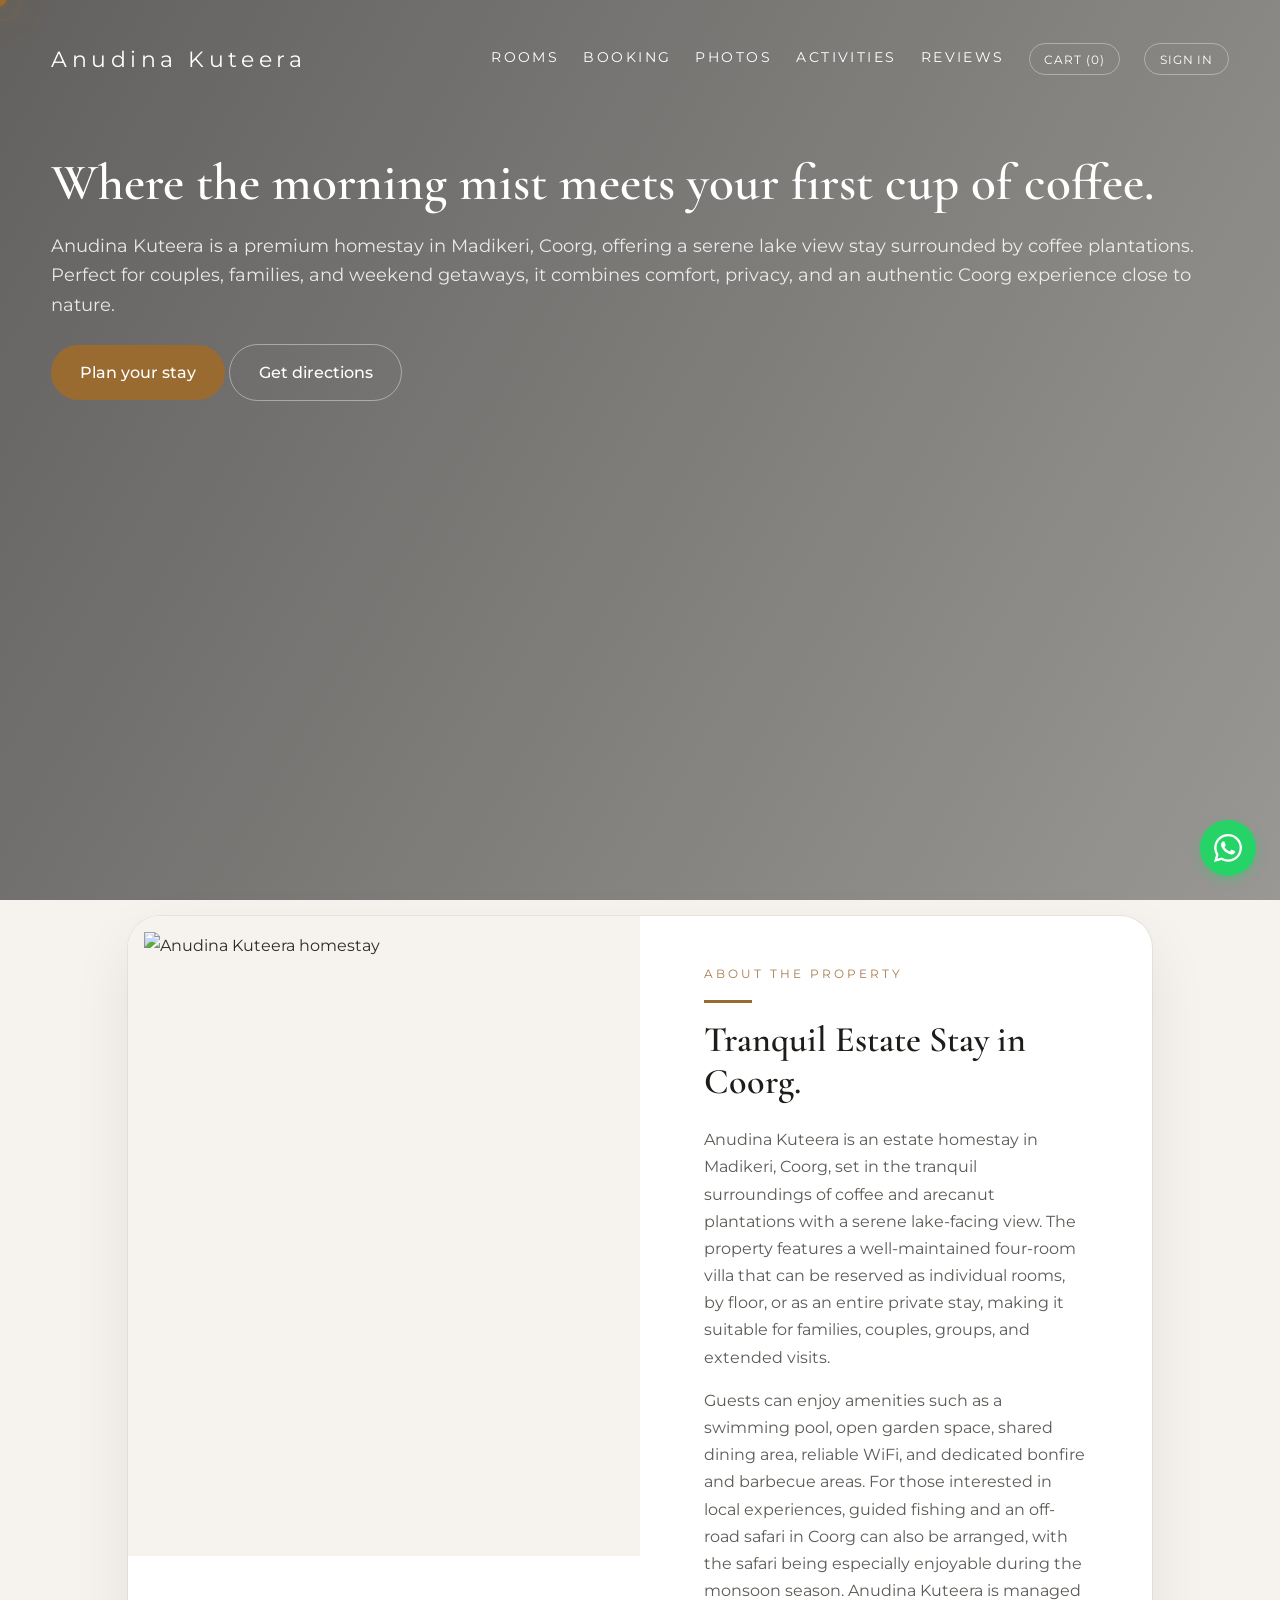
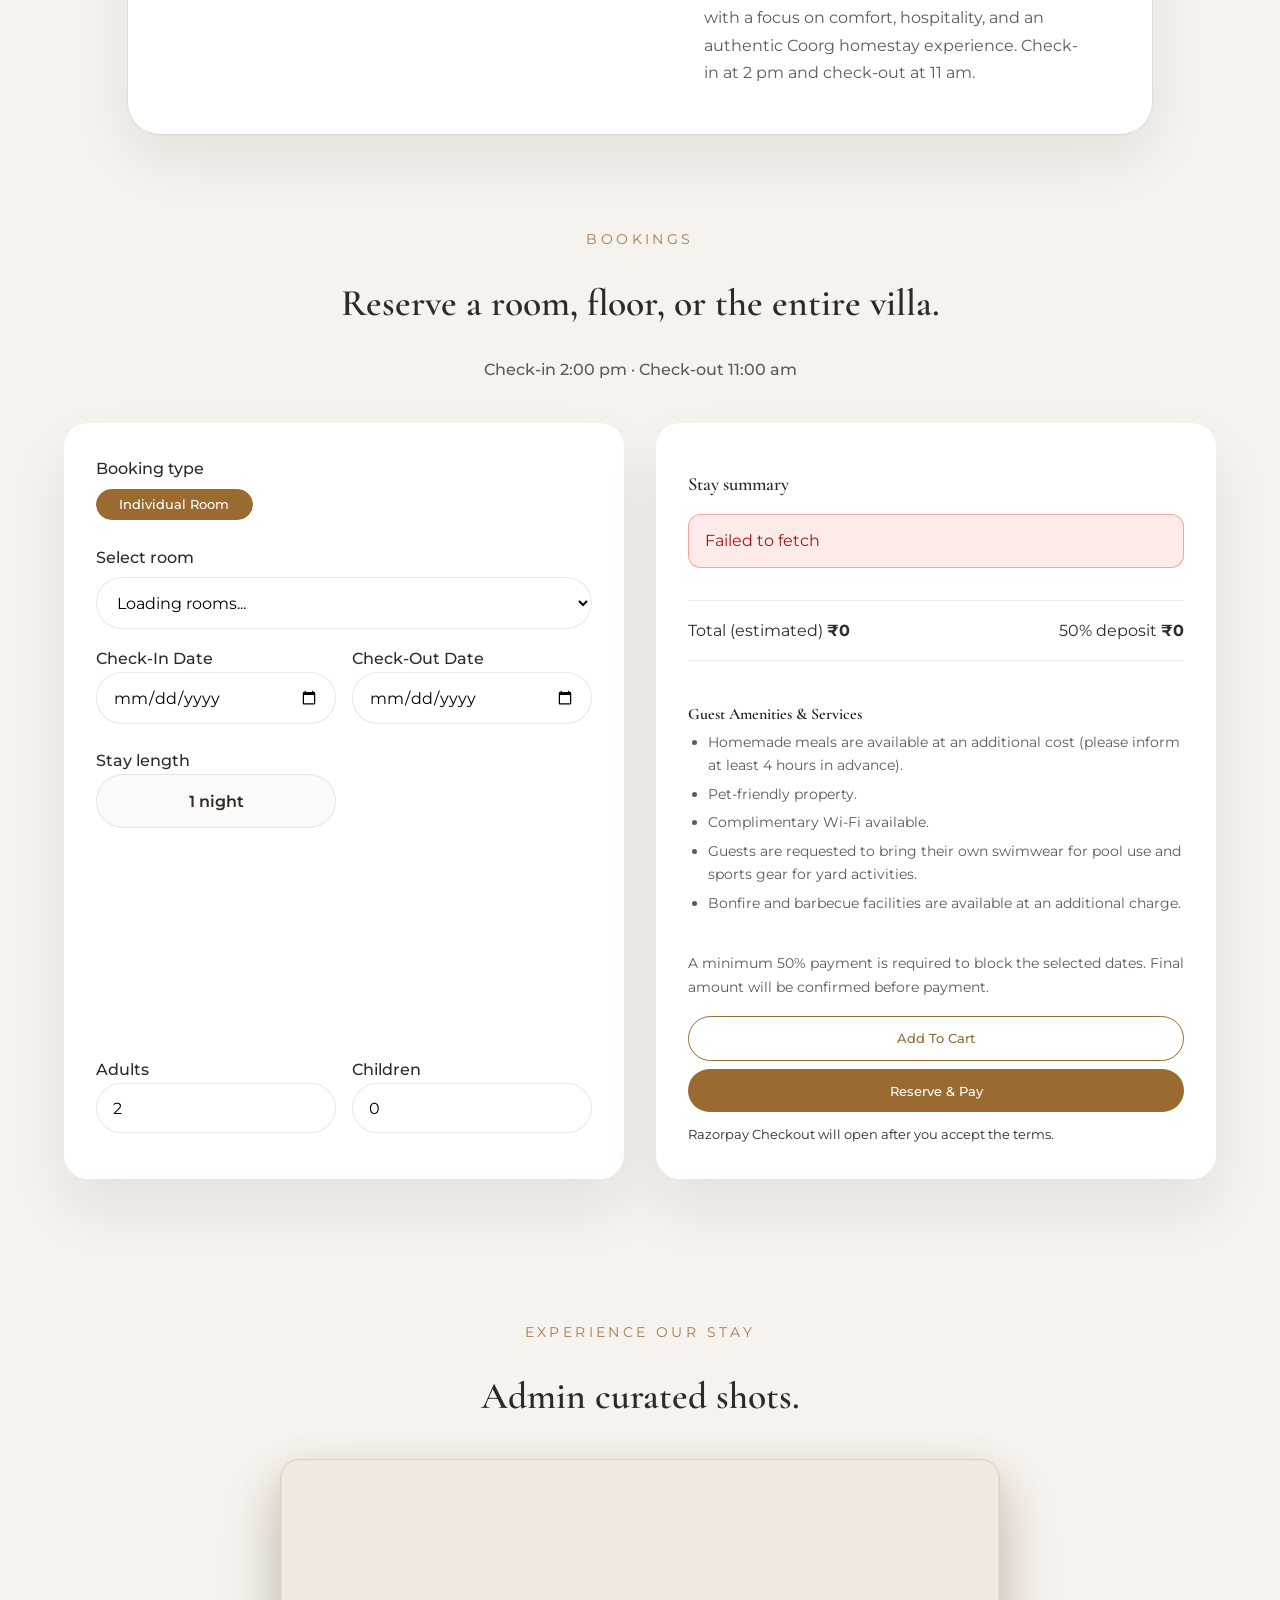
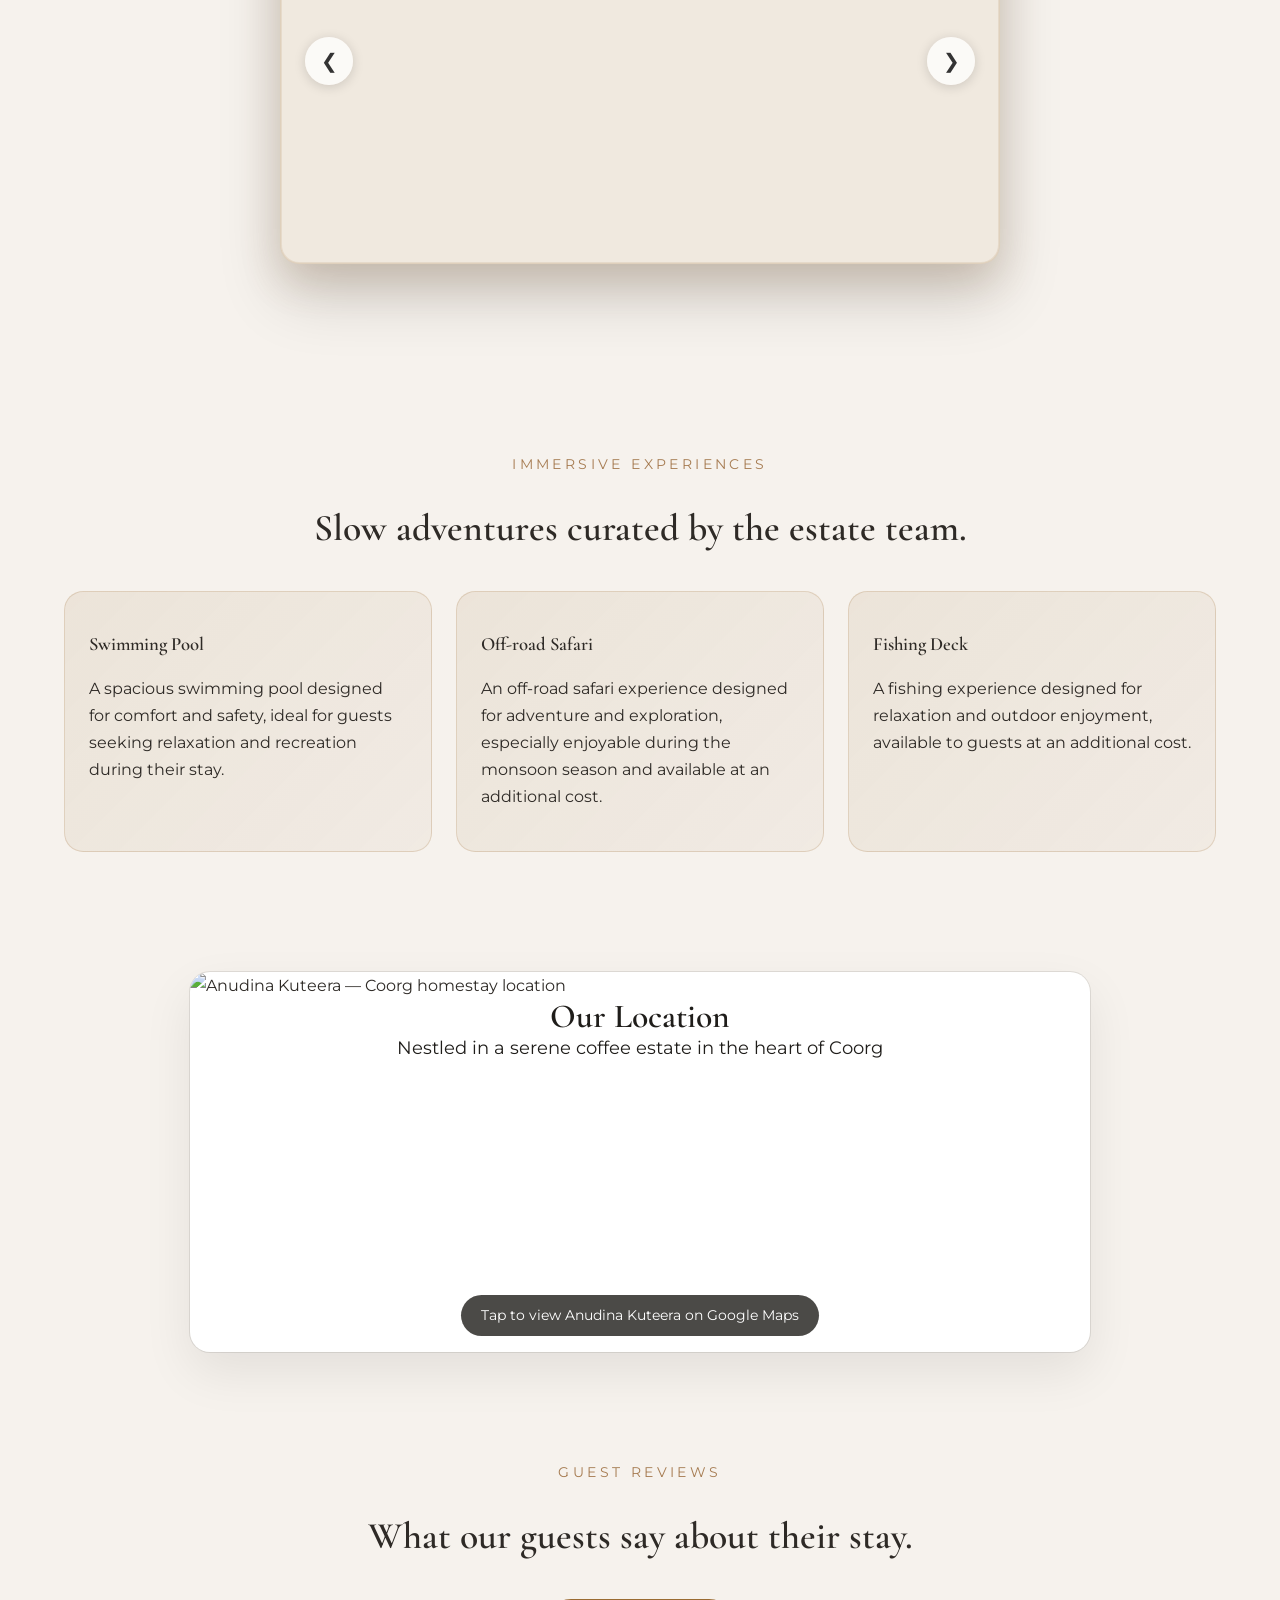
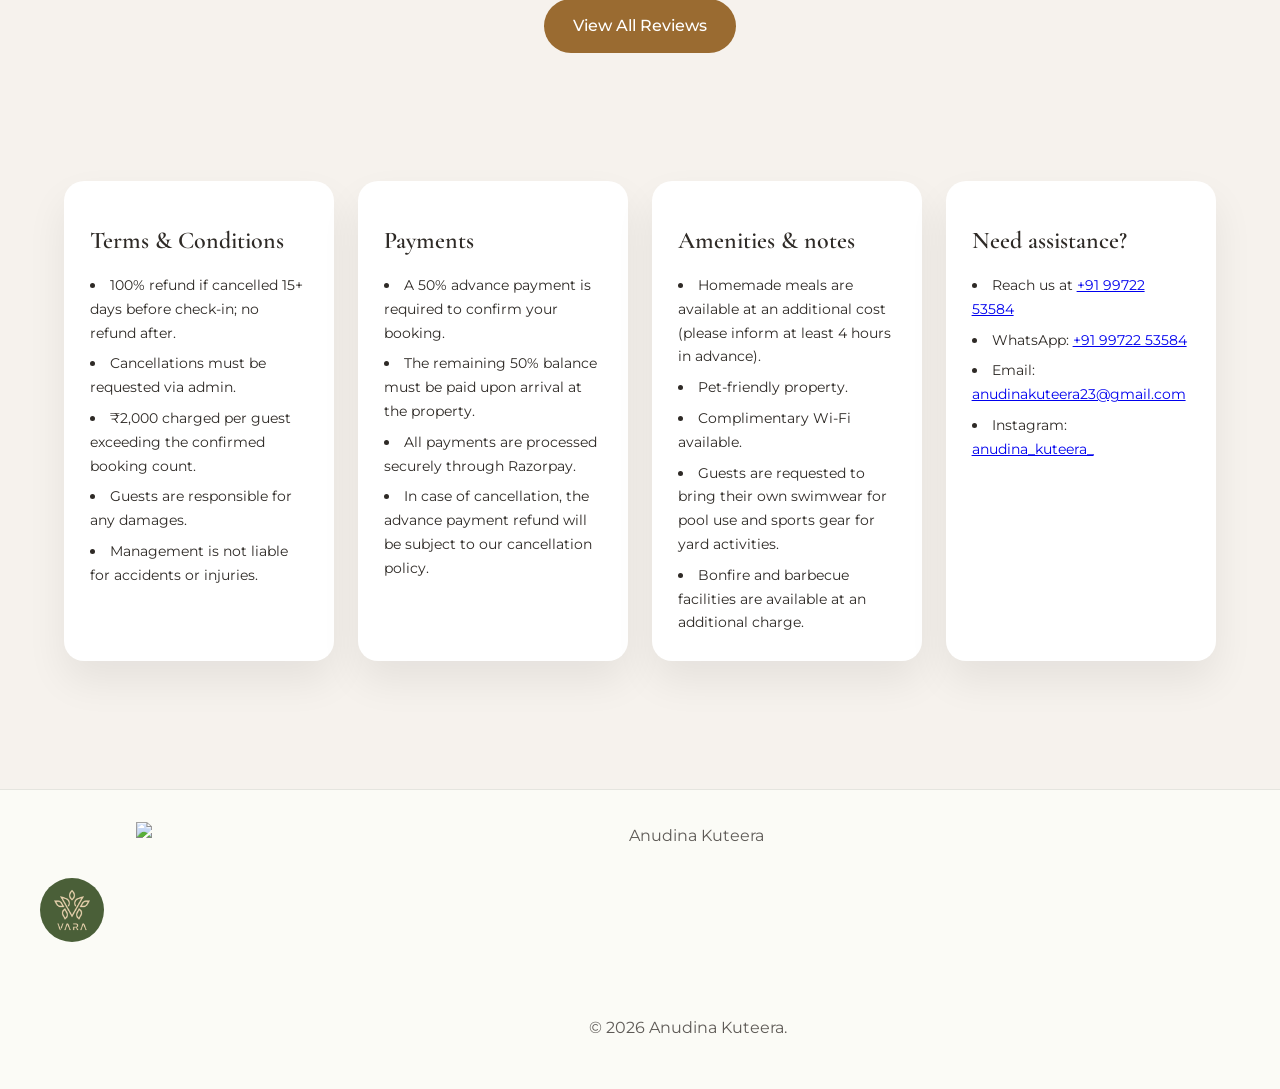
==== commit db9874c5: "frontend migration init" ====
--- a/public/index.html
+++ b/public/index.html
@@ -6,7 +6,7 @@
       name="viewport"
       content="width=device-width, initial-scale=1.0, viewport-fit=cover"
     />
-    <title>Anudina Kuteera Homestay | Best Homestay in Madikeri Coorg</title>
+    <title>Anudina Kuteera Homestay | Tranquil Stay</title>
     <meta
       name="description"
       content="Stay at Anudina Kuteera Homestay in Madikeri, Coorg. Experience nature, comfort, and authentic Coorg hospitality. Book your stay today for a serene estate stay overlooking a calm lake, surrounded by coffee plantations."
@@ -143,6 +143,34 @@
           <!-- seo man -->
           <!-- <li><a href="admin-login.html">Admin</a></li> -->
           <li><a href="reviews.html">Reviews</a></li>
+          <li>
+            <button type="button" class="nav-action-btn" id="headerCartBtn">
+              Cart (<span id="headerCartCount">0</span>)
+            </button>
+          </li>
+          <li id="authEntryItem">
+            <button type="button" class="nav-action-btn" id="openAuthModalBtn">
+              Sign In
+            </button>
+          </li>
+          <li class="account-menu-wrap hidden" id="accountMenuWrap">
+            <button
+              type="button"
+              class="account-avatar-btn"
+              id="accountMenuBtn"
+              aria-label="Account options"
+            >
+              👤
+            </button>
+            <div class="account-menu hidden" id="accountMenu">
+              <button type="button" class="account-menu-item" id="menuMyBookingsBtn">
+                My Bookings
+              </button>
+              <button type="button" class="account-menu-item" id="menuLogoutBtn">
+                Logout
+              </button>
+            </div>
+          </li>
         </ul>
       </nav>
       <div class="hero-content">
@@ -210,51 +238,6 @@
         </div>
       </section>
 
-      <section class="rooms room-cards-section">
-        <div class="room-grid">
-          <article class="room-card" data-room="robusta">
-            <div class="room-media robusta"></div>
-            <div class="room-body">
-              <h3>Robusta — Ground Floor</h3>
-              <p>
-                Largest suite with private sit-out, perfect for families. Sleeps
-                up to 4 adults, max 2 children (6 total).
-              </p>
-            </div>
-          </article>
-          <article class="room-card" data-room="arabica">
-            <div class="room-media arabica"></div>
-            <div class="room-body">
-              <h3>Arabica — Ground Floor</h3>
-              <p>
-                Refined guest suite with a private sit-out area. Sleeps up to 3
-                adults, max 1 child (4 total).
-              </p>
-            </div>
-          </article>
-          <article class="room-card" data-room="excelsa">
-            <div class="room-media excelsa"></div>
-            <div class="room-body">
-              <h3>Excelsa — Top Floor</h3>
-              <p>
-                Sunrise-facing loft with panoramic morning views. Sleeps up to 3
-                adults, max 1 child (4 total).
-              </p>
-            </div>
-          </article>
-          <article class="room-card" data-room="liberica">
-            <div class="room-media liberica"></div>
-            <div class="room-body">
-              <h3>Liberica — Top Floor</h3>
-              <p>
-                Sunrise-facing loft with peaceful morning dawn views. Sleeps up
-                to 3 adults, max 1 child (4 total).
-              </p>
-            </div>
-          </article>
-        </div>
-      </section>
-
       <section class="booking" id="booking">
         <div class="section-heading">
           <p class="eyebrow">Bookings</p>
@@ -301,33 +284,15 @@
               <button type="button" class="chip active" data-type="room">
                 Individual Room
               </button>
-              <button type="button" class="chip" data-type="floor">
-                Entire Floor
-              </button>
-              <button type="button" class="chip" data-type="villa">
-                Entire Villa
-              </button>
             </div>
 
             <label id="roomOptionLabel">Select room</label>
             <select id="roomSelect">
-              <option value="robusta">Robusta</option>
-              <option value="arabica">Arabica</option>
-              <option value="excelsa">Excelsa</option>
-              <option value="liberica">Liberica</option>
+              <option value="">Loading rooms...</option>
             </select>
 
             <label id="floorOptionLabel" class="hidden">Select floor</label>
-            <select id="floorSelect" class="hidden">
-              <option value="ground">
-                Ground Floor — Robusta + Arabica (₹9,000 · 10 total: 7 adults, 3
-                children)
-              </option>
-              <option value="top">
-                Top Floor — Excelsa + Liberica (₹10,000 · 8 total: 6 adults, 2
-                children)
-              </option>
-            </select>
+            <select id="floorSelect" class="hidden"></select>
 
             <div class="grid two">
               <label
@@ -423,6 +388,9 @@
                 A minimum 50% payment is required to block the selected dates.
                 Final amount will be confirmed before payment.
               </p>
+              <button type="button" class="btn outline block" id="addToCartBtn">
+                Add To Cart
+              </button>
               <button type="submit" class="btn primary block">
                 Reserve &amp; Pay
               </button>
@@ -454,136 +422,7 @@
           >
             <span aria-hidden="true">&#10095;</span>
           </button>
-          <div class="admin-shots-track" id="adminShotsTrack">
-            <div class="admin-shots-slide">
-              <img
-                src="assets/Admin%20Shot(1).jpeg"
-                alt="Anudina Kuteera — curated shot 1"
-                loading="eager"
-                decoding="async"
-              />
-            </div>
-            <div class="admin-shots-slide">
-              <img
-                src="assets/Admin%20Shot(2).jpeg"
-                alt="Anudina Kuteera — curated shot 2"
-                loading="lazy"
-                decoding="async"
-              />
-            </div>
-            <div class="admin-shots-slide">
-              <img
-                src="assets/Admin%20Shot(3).jpeg"
-                alt="Anudina Kuteera — curated shot 3"
-                loading="lazy"
-                decoding="async"
-              />
-            </div>
-            <div class="admin-shots-slide">
-              <img
-                src="assets/Admin%20Shot(4).jpeg"
-                alt="Anudina Kuteera — curated shot 4"
-                loading="lazy"
-                decoding="async"
-              />
-            </div>
-            <div class="admin-shots-slide">
-              <img
-                src="assets/Admin%20Shot(5).jpeg"
-                alt="Anudina Kuteera — curated shot 5"
-                loading="lazy"
-                decoding="async"
-              />
-            </div>
-            <div class="admin-shots-slide">
-              <img
-                src="assets/Admin%20Shot(6).jpeg"
-                alt="Anudina Kuteera — curated shot 6"
-                loading="lazy"
-                decoding="async"
-              />
-            </div>
-            <div class="admin-shots-slide">
-              <img
-                src="assets/Admin%20Shot(7).jpeg"
-                alt="Anudina Kuteera — curated shot 7"
-                loading="lazy"
-                decoding="async"
-              />
-            </div>
-            <div class="admin-shots-slide">
-              <img
-                src="assets/Admin%20Shot(8).jpeg"
-                alt="Anudina Kuteera — curated shot 8"
-                loading="lazy"
-                decoding="async"
-              />
-            </div>
-            <div class="admin-shots-slide">
-              <img
-                src="assets/Admin%20Shot(1).jpeg"
-                alt="Anudina Kuteera — curated shot 1"
-                loading="lazy"
-                decoding="async"
-              />
-            </div>
-            <div class="admin-shots-slide">
-              <img
-                src="assets/Admin%20Shot(2).jpeg"
-                alt="Anudina Kuteera — curated shot 2"
-                loading="lazy"
-                decoding="async"
-              />
-            </div>
-            <div class="admin-shots-slide">
-              <img
-                src="assets/Admin%20Shot(3).jpeg"
-                alt="Anudina Kuteera — curated shot 3"
-                loading="lazy"
-                decoding="async"
-              />
-            </div>
-            <div class="admin-shots-slide">
-              <img
-                src="assets/Admin%20Shot(4).jpeg"
-                alt="Anudina Kuteera — curated shot 4"
-                loading="lazy"
-                decoding="async"
-              />
-            </div>
-            <div class="admin-shots-slide">
-              <img
-                src="assets/Admin%20Shot(5).jpeg"
-                alt="Anudina Kuteera — curated shot 5"
-                loading="lazy"
-                decoding="async"
-              />
-            </div>
-            <div class="admin-shots-slide">
-              <img
-                src="assets/Admin%20Shot(6).jpeg"
-                alt="Anudina Kuteera — curated shot 6"
-                loading="lazy"
-                decoding="async"
-              />
-            </div>
-            <div class="admin-shots-slide">
-              <img
-                src="assets/Admin%20Shot(7).jpeg"
-                alt="Anudina Kuteera — curated shot 7"
-                loading="lazy"
-                decoding="async"
-              />
-            </div>
-            <div class="admin-shots-slide">
-              <img
-                src="assets/Admin%20Shot(8).jpeg"
-                alt="Anudina Kuteera — curated shot 8"
-                loading="lazy"
-                decoding="async"
-              />
-            </div>
-          </div>
+          <div class="admin-shots-track" id="adminShotsTrack"></div>
         </div>
       </section>
 
@@ -812,39 +651,53 @@
       </div>
     </div>
 
-    <div id="roomPhotosBackdrop" class="room-viewer-backdrop hidden"></div>
-    <div
-      class="room-viewer hidden"
-      id="roomPhotosViewer"
-      role="dialog"
-      aria-modal="true"
-      aria-label="Room photos"
-    >
-      <button
-        class="room-viewer-close"
-        data-close-modal="roomPhotos"
-        type="button"
-        aria-label="Close"
-      >
-        &times;
-      </button>
-      <button
-        class="room-viewer-arrow room-viewer-prev"
-        type="button"
-        aria-label="Previous image"
-      >
-        &lsaquo;
-      </button>
-      <button
-        class="room-viewer-arrow room-viewer-next"
-        type="button"
-        aria-label="Next image"
-      >
-        &rsaquo;
-      </button>
-      <div class="room-viewer-content">
-        <img id="roomViewerImage" src="" alt="" class="room-viewer-img" />
-        <p class="room-viewer-caption hidden" id="roomViewerCaption"></p>
+    <div id="authModalBackdrop" class="modal-backdrop hidden"></div>
+    <div class="modal hidden" id="authModal" role="dialog" aria-modal="true">
+      <div class="modal-card">
+        <button class="modal-close" id="authModalCloseBtn">&times;</button>
+        <h3>Guest Sign In</h3>
+        <div class="grid">
+          <label
+            >Email
+            <input type="email" id="authEmail" placeholder="guest@example.com" />
+          </label>
+          <label
+            >Name
+            <input type="text" id="authName" placeholder="Guest Name" />
+          </label>
+          <button type="button" class="btn outline" id="requestPinBtn">
+            Request PIN
+          </button>
+          <label
+            >PIN
+            <input type="text" id="authPin" placeholder="123456" />
+          </label>
+          <button type="button" class="btn primary" id="verifyPinBtn">
+            Verify PIN
+          </button>
+        </div>
+      </div>
+    </div>
+
+    <div id="cartDrawerBackdrop" class="modal-backdrop hidden"></div>
+    <div class="modal hidden" id="cartDrawer" role="dialog" aria-modal="true">
+      <div class="modal-card">
+        <button class="modal-close" id="cartDrawerCloseBtn">&times;</button>
+        <h3>My Cart</h3>
+        <ul class="summary-list" id="cartItemsList">
+          <li>Cart is empty.</li>
+        </ul>
+      </div>
+    </div>
+
+    <div id="bookingsModalBackdrop" class="modal-backdrop hidden"></div>
+    <div class="modal hidden" id="bookingsModal" role="dialog" aria-modal="true">
+      <div class="modal-card">
+        <button class="modal-close" id="bookingsModalCloseBtn">&times;</button>
+        <h3>My Bookings</h3>
+        <ul class="summary-list" id="bookingsList">
+          <li>Sign in to view bookings.</li>
+        </ul>
       </div>
     </div>
 
--- a/public/styles.css
+++ b/public/styles.css
@@ -239,6 +239,57 @@
   position: relative;
 }
 
+.nav-action-btn {
+  font-family: "Montserrat", sans-serif;
+  border: 1px solid rgba(255, 255, 255, 0.35);
+  background: transparent;
+  color: #fff;
+  border-radius: 999px;
+  padding: 0.45rem 0.9rem;
+  font-size: 0.75rem;
+  text-transform: uppercase;
+  letter-spacing: 0.08em;
+}
+
+.account-menu-wrap {
+  position: relative;
+}
+
+.account-avatar-btn {
+  width: 2rem;
+  height: 2rem;
+  border-radius: 50%;
+  border: 1px solid rgba(255, 255, 255, 0.4);
+  background: rgba(255, 255, 255, 0.15);
+  color: #fff;
+}
+
+.account-menu {
+  position: absolute;
+  right: 0;
+  top: calc(100% + 0.5rem);
+  min-width: 150px;
+  background: #fff;
+  border-radius: 0.75rem;
+  box-shadow: 0 10px 25px rgba(0, 0, 0, 0.2);
+  padding: 0.35rem;
+  z-index: 10;
+}
+
+.account-menu-item {
+  width: 100%;
+  text-align: left;
+  border: none;
+  background: transparent;
+  padding: 0.55rem 0.65rem;
+  border-radius: 0.5rem;
+  color: #1f1d1a;
+}
+
+.account-menu-item:hover {
+  background: rgba(154, 107, 49, 0.12);
+}
+
 .nav a::after {
   content: "";
   position: absolute;
@@ -529,24 +580,13 @@
 
 .room-media {
   height: 200px;
-  background-size: cover;
-  background-position: center;
-}
-
-.room-media.robusta {
-  background-image: url("./assets/Robusta(1).jpeg");
-}
-
-.room-media.arabica {
-  background-image: url("./assets/Arabica(5).jpeg");
-}
-
-.room-media.excelsa {
-  background-image: url("./assets/Excelsa(4).jpeg");
-}
-
-.room-media.liberica {
-  background-image: url("./assets/Liberica(1).jpeg");
+  overflow: hidden;
+}
+
+.room-media img {
+  width: 100%;
+  height: 100%;
+  object-fit: cover;
 }
 
 .room-body {
@@ -750,6 +790,13 @@
   margin-bottom: 0.35rem;
 }
 
+.cart-item-row {
+  display: flex;
+  justify-content: space-between;
+  align-items: center;
+  gap: 0.75rem;
+}
+
 .summary-payment-block {
   margin-top: auto;
 }
@@ -1667,6 +1714,80 @@
   color: var(--accent);
 }
 
+/* Footer: tablet/mobile – keep row, align VARA center with Anudina logo center */
+@media (max-width: 1024px) {
+  .footer-inner {
+    align-items: flex-start;
+  }
+
+  /* Center of Anudina logo (~9rem) = 4.5rem; center of VARA (4rem) = 2rem → offset 2.5rem */
+  .vara-logo-footer-wrap {
+    margin-top: 2.5rem;
+  }
+
+  .footer-right {
+    display: flex;
+    flex-direction: column;
+    align-items: center;
+  }
+
+  .footer-right p {
+    text-align: center;
+    width: 100%;
+  }
+}
+
+@media (max-width: 768px) {
+  footer {
+    padding: 1.5rem 1rem;
+  }
+
+  .footer-inner {
+    position: relative;
+    align-items: flex-start;
+    min-height: 12rem;
+  }
+
+  /* VARA stays left, unchanged */
+  .vara-logo-footer-wrap {
+    margin-top: 2rem;
+  }
+
+  /* Mobile only: Anudina logo + copyright centered in the middle of the screen */
+  .footer-right {
+    position: absolute;
+    left: 50%;
+    transform: translateX(-50%);
+    display: flex;
+    flex-direction: column;
+    align-items: center;
+    max-width: calc(100% - 6rem);
+  }
+
+  .footer-right p {
+    text-align: center;
+    width: 100%;
+  }
+
+  .footer-logo {
+    height: clamp(8rem, 25vw, 11rem);
+  }
+}
+
+@media (max-width: 480px) {
+  footer {
+    padding: 1.25rem 0.75rem;
+  }
+
+  .vara-logo-footer-wrap {
+    margin-top: 1.5rem;
+  }
+
+  .footer-logo {
+    height: clamp(7rem, 22vw, 9rem);
+  }
+}
+
 /* Fixed WhatsApp button - bottom right, stays on scroll */
 .whatsapp-float {
   position: fixed;
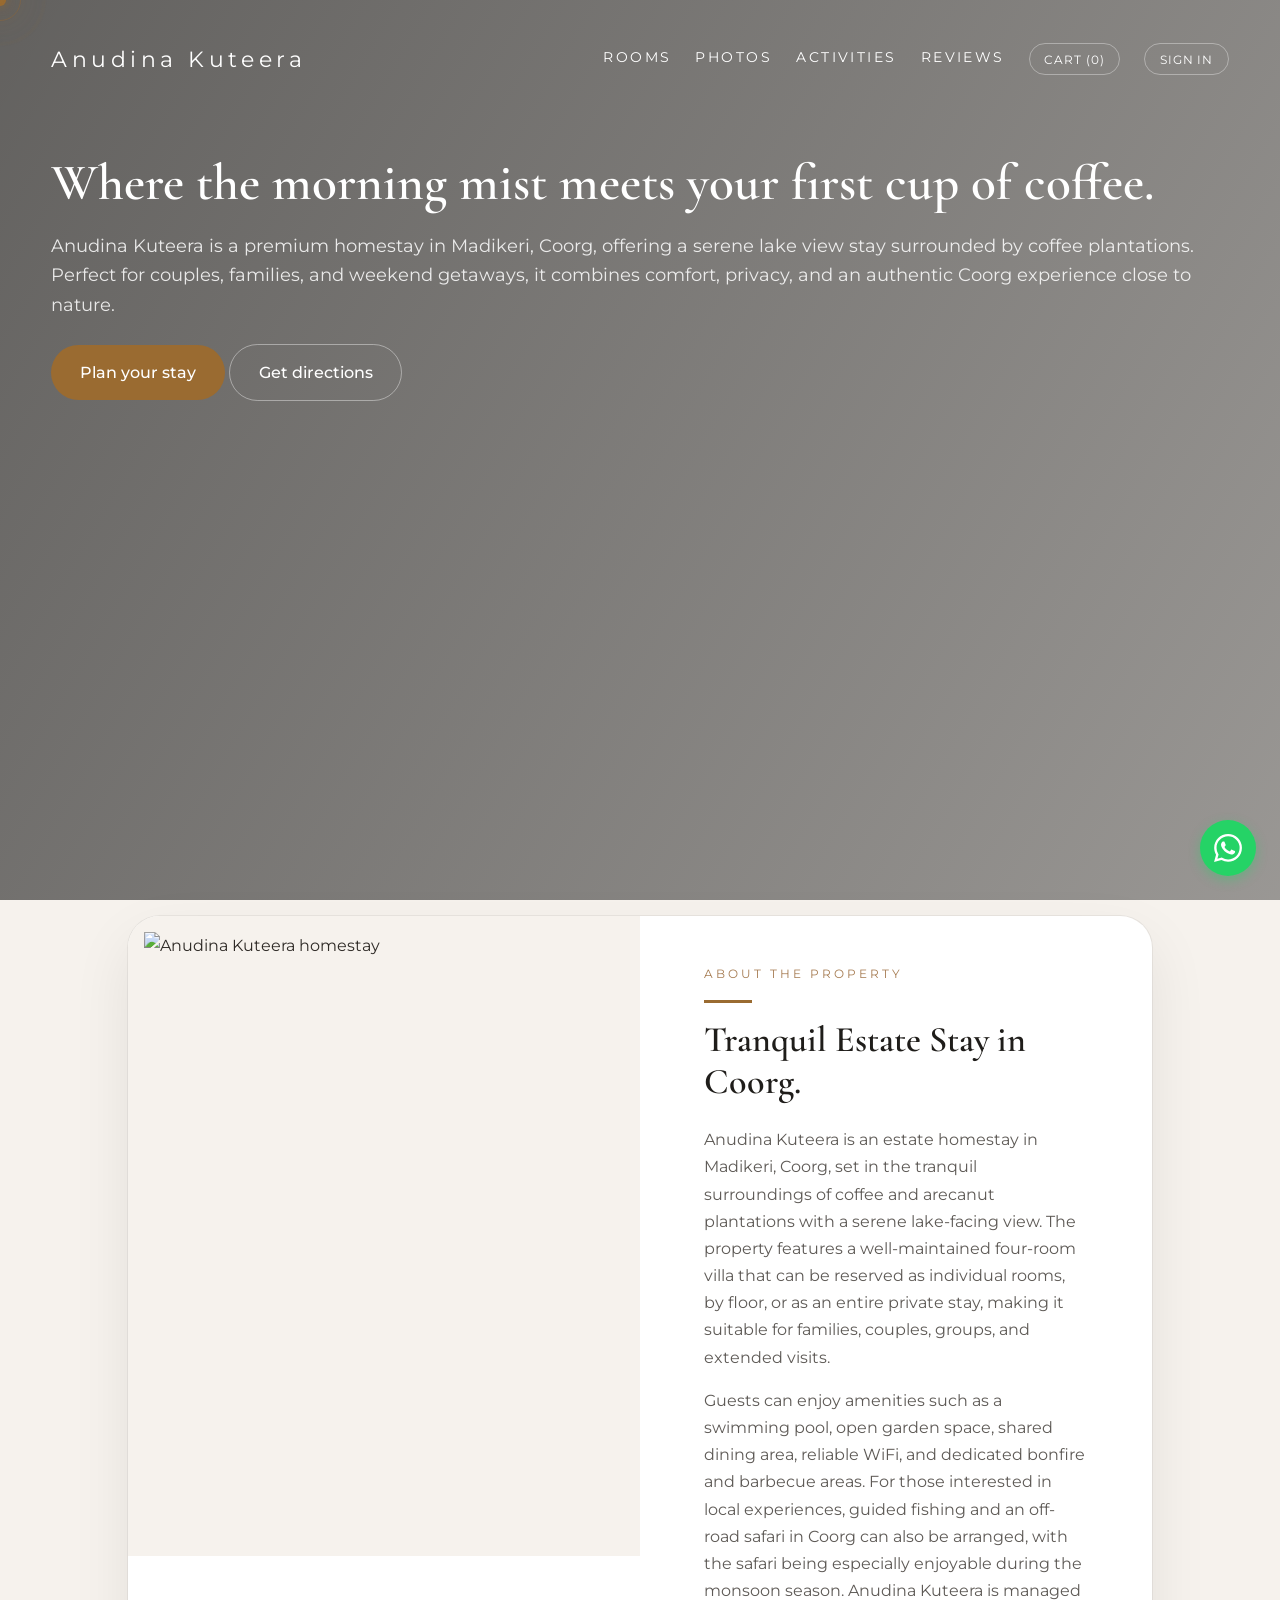
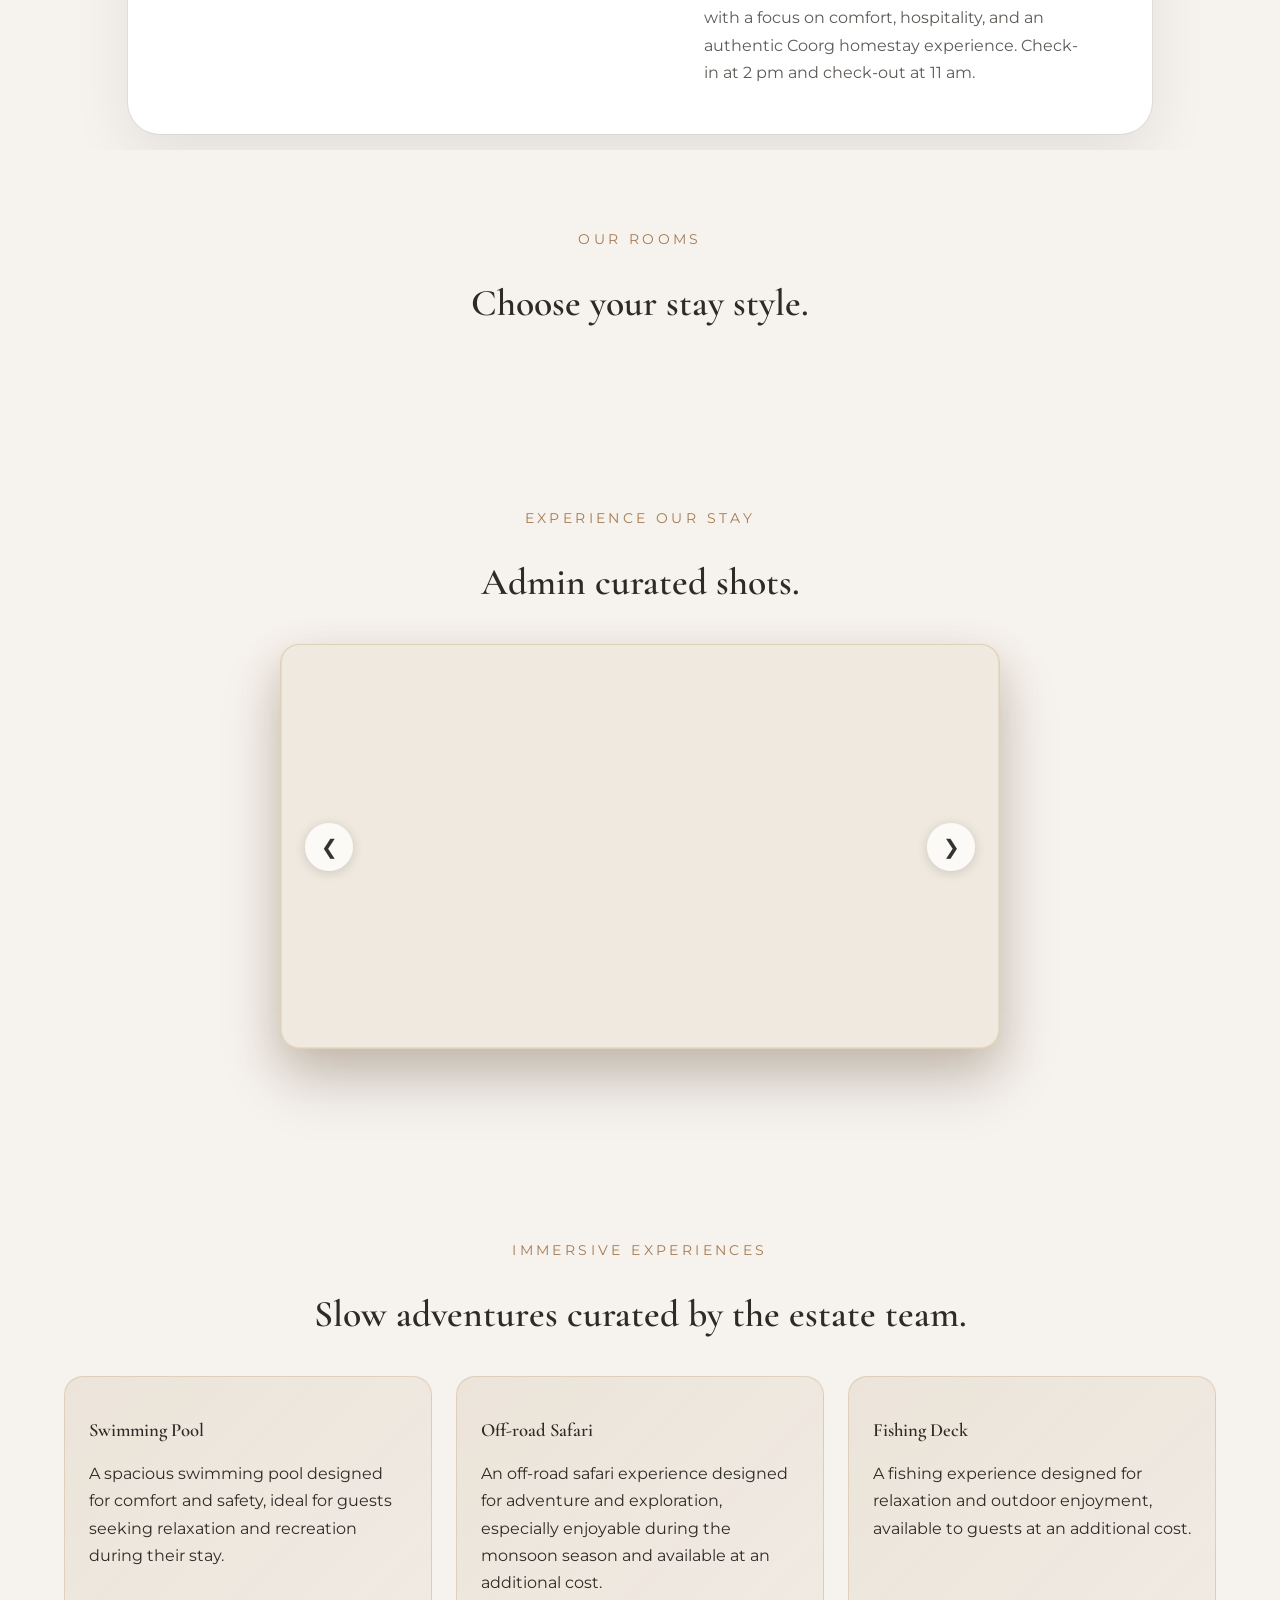
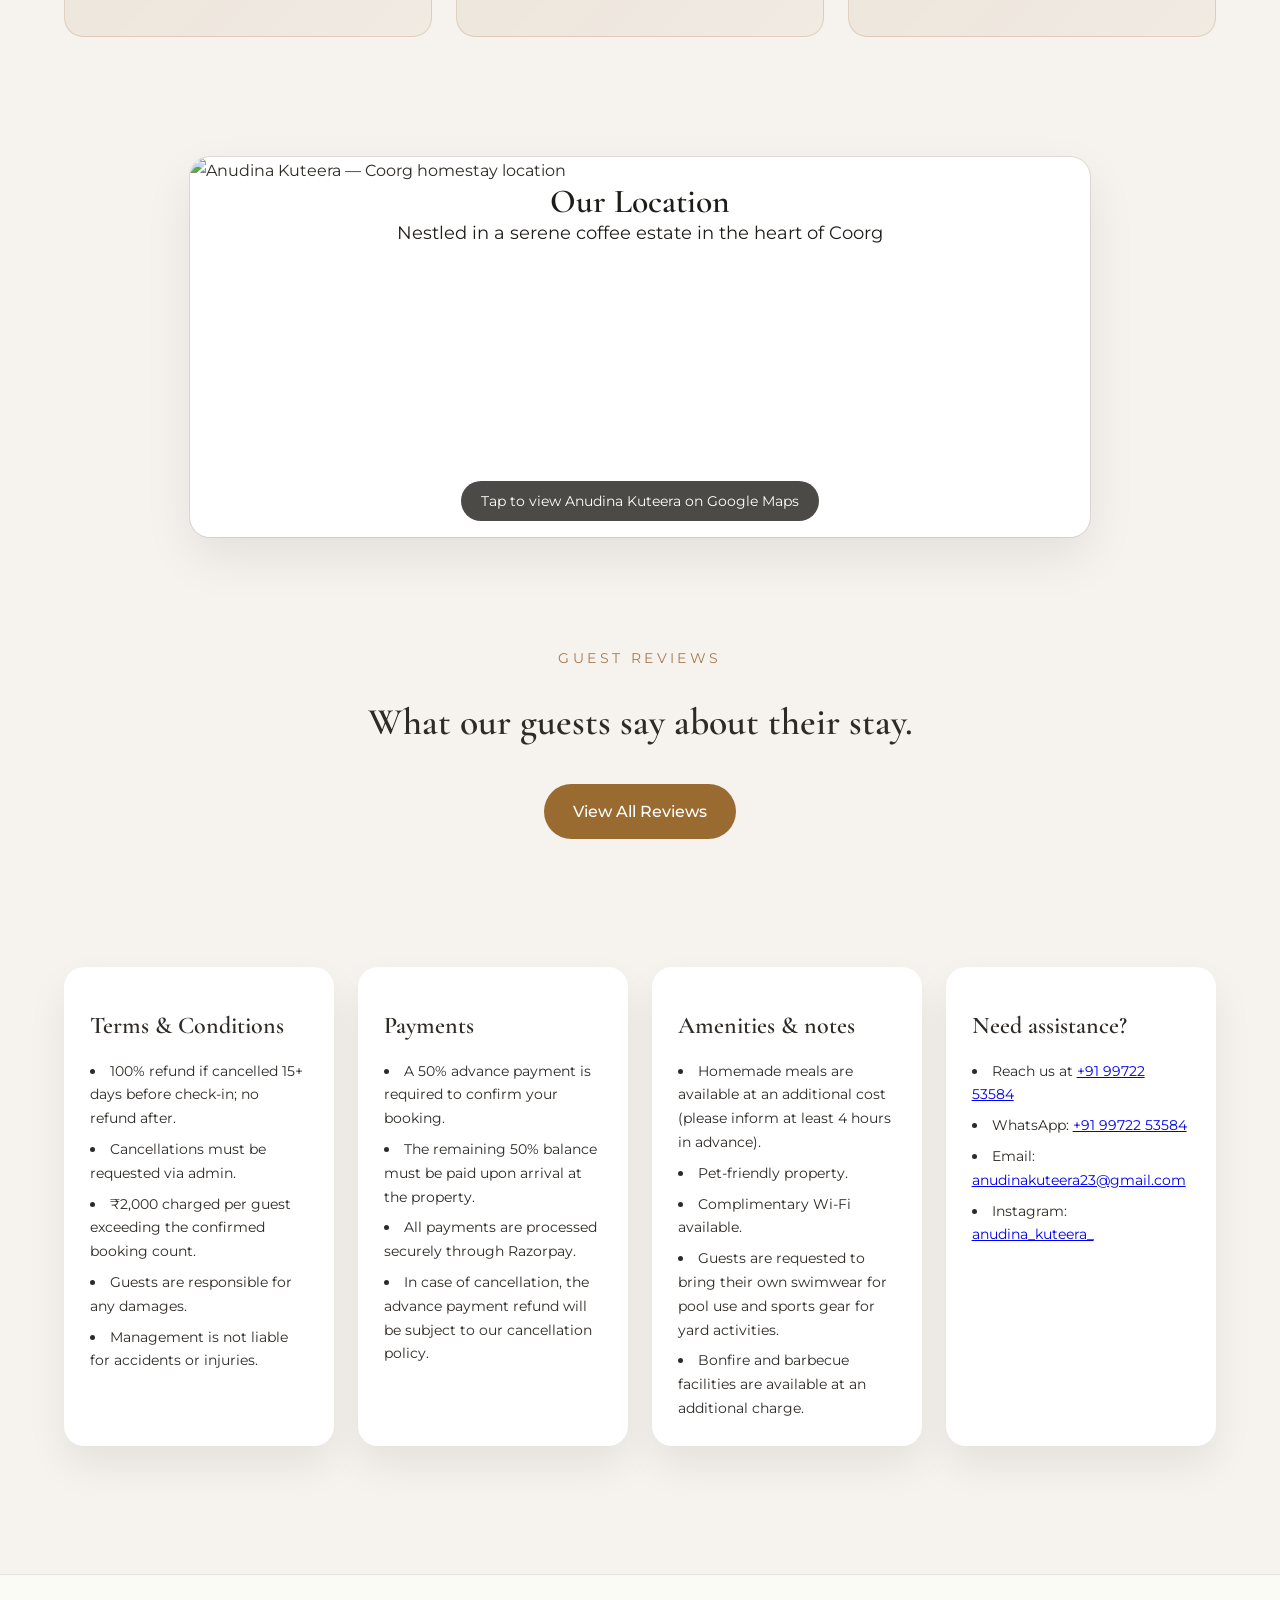
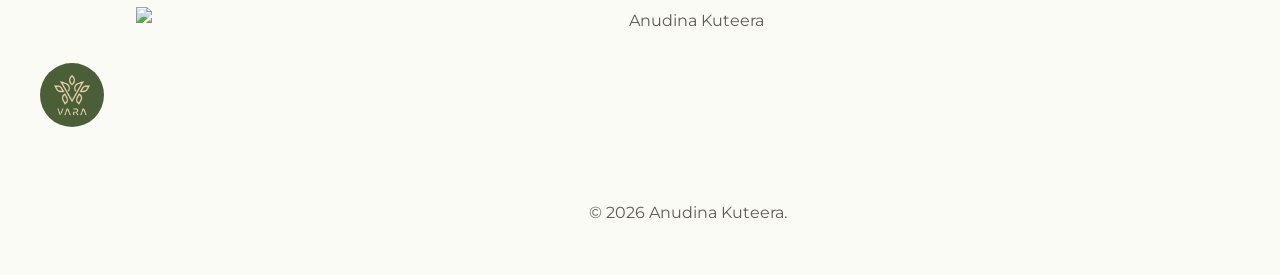
==== commit 4a187f45: "mod: add to cart and sign-in" ====
--- a/public/index.html
+++ b/public/index.html
@@ -137,7 +137,6 @@
         </div>
         <ul>
           <li><a href="#rooms">Rooms</a></li>
-          <li><a href="#booking">Booking</a></li>
           <li><a href="#gallery">Photos</a></li>
           <li><a href="#activities">Activities</a></li>
           <!-- seo man -->
@@ -238,168 +237,12 @@
         </div>
       </section>
 
-      <section class="booking" id="booking">
+      <section class="rooms room-cards-section">
         <div class="section-heading">
-          <p class="eyebrow">Bookings</p>
-          <h2>Reserve a room, floor, or the entire villa.</h2>
-          <p class="booking-timings">
-            Check-in 2:00&nbsp;pm · Check-out 11:00&nbsp;am
-          </p>
-        </div>
-        <form class="booking-form" id="bookingForm">
-          <div class="form-panel">
-            <fieldset class="guest-details hidden" id="guestDetails">
-              <legend>Guest details</legend>
-              <label
-                >Full name
-                <input
-                  type="text"
-                  id="guestName"
-                  placeholder="Guest name"
-                  autocomplete="name"
-                />
-              </label>
-              <label
-                >Email address
-                <input
-                  type="email"
-                  id="guestEmail"
-                  placeholder="name@example.com"
-                  autocomplete="email"
-                />
-              </label>
-              <label
-                >Phone number
-                <input
-                  type="tel"
-                  id="guestPhone"
-                  placeholder="+91 00000 00000"
-                  autocomplete="tel"
-                />
-              </label>
-            </fieldset>
-
-            <label>Booking type</label>
-            <div class="chip-group">
-              <button type="button" class="chip active" data-type="room">
-                Individual Room
-              </button>
-            </div>
-
-            <label id="roomOptionLabel">Select room</label>
-            <select id="roomSelect">
-              <option value="">Loading rooms...</option>
-            </select>
-
-            <label id="floorOptionLabel" class="hidden">Select floor</label>
-            <select id="floorSelect" class="hidden"></select>
-
-            <div class="grid two">
-              <label
-                >Check-In Date
-                <input type="date" id="checkInDate" required />
-              </label>
-              <label
-                >Check-Out Date
-                <input type="date" id="checkOutDate" required />
-              </label>
-            </div>
-
-            <div
-              id="availabilityIndicator"
-              class="availability-indicator hidden"
-            ></div>
-
-            <div class="grid two">
-              <label
-                >Stay length
-                <div class="pill-display" id="nightCount">1 night</div>
-              </label>
-            </div>
-
-            <div class="form-panel-guest-row">
-              <div class="grid two">
-                <label
-                  >Adults
-                  <input
-                    type="number"
-                    id="adultCount"
-                    min="1"
-                    value="2"
-                    required
-                  />
-                </label>
-                <label
-                  >Children
-                  <input
-                    type="number"
-                    id="childCount"
-                    min="0"
-                    value="0"
-                    required
-                  />
-                </label>
-              </div>
-              <p
-                class="guest-limit-hint"
-                id="guestLimitHint"
-                aria-live="polite"
-              ></p>
-            </div>
-          </div>
-
-          <div class="summary-panel">
-            <h3>Stay summary</h3>
-            <div id="formErrors" class="form-errors hidden"></div>
-            <ul class="summary-list" id="summaryList"></ul>
-            <div class="totals">
-              <div>
-                <span>Total (estimated)</span>
-                <strong id="totalPrice">₹0</strong>
-              </div>
-              <div>
-                <span>50% deposit</span>
-                <strong id="depositPrice">₹0</strong>
-              </div>
-            </div>
-            <div class="summary-amenities">
-              <h3 class="summary-amenities-heading">
-                Guest Amenities &amp; Services
-              </h3>
-              <ul class="summary-amenities-list">
-                <li>
-                  Homemade meals are available at an additional cost (please
-                  inform at least 4 hours in advance).
-                </li>
-                <li>Pet-friendly property.</li>
-                <li>Complimentary Wi-Fi available.</li>
-                <li>
-                  Guests are requested to bring their own swimwear for pool use
-                  and sports gear for yard activities.
-                </li>
-                <li>
-                  Bonfire and barbecue facilities are available at an additional
-                  charge.
-                </li>
-              </ul>
-            </div>
-            <div class="summary-payment-block">
-              <p class="notice">
-                A minimum 50% payment is required to block the selected dates.
-                Final amount will be confirmed before payment.
-              </p>
-              <button type="button" class="btn outline block" id="addToCartBtn">
-                Add To Cart
-              </button>
-              <button type="submit" class="btn primary block">
-                Reserve &amp; Pay
-              </button>
-              <small
-                >Razorpay Checkout will open after you accept the terms.</small
-              >
-            </div>
-          </div>
-        </form>
+          <p class="eyebrow">Our Rooms</p>
+          <h2>Choose your stay style.</h2>
+        </div>
+        <div class="room-grid" id="roomGrid"></div>
       </section>
 
       <section class="gallery" id="gallery">
@@ -651,6 +494,44 @@
       </div>
     </div>
 
+    <div id="roomPhotosBackdrop" class="room-viewer-backdrop hidden"></div>
+    <div
+      class="room-viewer hidden"
+      id="roomPhotosViewer"
+      role="dialog"
+      aria-modal="true"
+      aria-label="Room photos"
+    >
+      <button
+        class="room-viewer-close"
+        id="roomViewerCloseBtn"
+        type="button"
+        aria-label="Close"
+      >
+        &times;
+      </button>
+      <button
+        class="room-viewer-arrow room-viewer-prev"
+        id="roomViewerPrevBtn"
+        type="button"
+        aria-label="Previous image"
+      >
+        &lsaquo;
+      </button>
+      <button
+        class="room-viewer-arrow room-viewer-next"
+        id="roomViewerNextBtn"
+        type="button"
+        aria-label="Next image"
+      >
+        &rsaquo;
+      </button>
+      <div class="room-viewer-content">
+        <img id="roomViewerImage" src="" alt="" class="room-viewer-img" />
+        <p class="room-viewer-caption hidden" id="roomViewerCaption"></p>
+      </div>
+    </div>
+
     <div id="authModalBackdrop" class="modal-backdrop hidden"></div>
     <div class="modal hidden" id="authModal" role="dialog" aria-modal="true">
       <div class="modal-card">
@@ -687,6 +568,29 @@
         <ul class="summary-list" id="cartItemsList">
           <li>Cart is empty.</li>
         </ul>
+        <h3>Booking Details</h3>
+        <div class="grid two">
+          <label
+            >Full Name
+            <input type="text" id="cartCheckoutName" placeholder="Your name" />
+          </label>
+          <label
+            >Email
+            <input
+              type="email"
+              id="cartCheckoutEmail"
+              placeholder="you@example.com"
+            />
+          </label>
+        </div>
+        <label
+          >Phone Number
+          <input type="tel" id="cartCheckoutPhone" placeholder="+91 98714 25151" />
+        </label>
+        <p class="notice" id="cartCheckoutStatus"></p>
+        <button type="button" class="btn primary block" id="cartCheckoutBtn">
+          Proceed To Checkout
+        </button>
       </div>
     </div>
 
@@ -701,6 +605,38 @@
       </div>
     </div>
 
+    <div id="roomCartModalBackdrop" class="modal-backdrop hidden"></div>
+    <div class="modal hidden" id="roomCartModal" role="dialog" aria-modal="true">
+      <div class="modal-card">
+        <button class="modal-close" id="roomCartModalCloseBtn">&times;</button>
+        <h3 id="roomCartModalTitle">Add Room To Cart</h3>
+        <div class="grid two">
+          <label
+            >Check-In
+            <input type="date" id="roomCartCheckIn" />
+          </label>
+          <label
+            >Check-Out
+            <input type="date" id="roomCartCheckOut" />
+          </label>
+        </div>
+        <div class="grid two">
+          <label
+            >Adults
+            <input type="number" min="1" value="2" id="roomCartAdults" />
+          </label>
+          <label
+            >Children
+            <input type="number" min="0" value="0" id="roomCartChildren" />
+          </label>
+        </div>
+        <p class="notice" id="roomCartQuoteStatus">Choose dates to check availability.</p>
+        <button type="button" class="btn primary block" id="roomCartConfirmBtn">
+          Add To Cart
+        </button>
+      </div>
+    </div>
+
     <script src="./app.js" type="module"></script>
   </body>
 </html>
--- a/public/styles.css
+++ b/public/styles.css
@@ -581,12 +581,24 @@
 .room-media {
   height: 200px;
   overflow: hidden;
+  position: relative;
 }
 
 .room-media img {
   width: 100%;
   height: 100%;
   object-fit: cover;
+}
+
+.room-media-badge {
+  position: absolute;
+  right: 0.6rem;
+  top: 0.6rem;
+  font-size: 0.72rem;
+  padding: 0.25rem 0.55rem;
+  border-radius: 999px;
+  background: rgba(31, 29, 26, 0.75);
+  color: #fff;
 }
 
 .room-body {
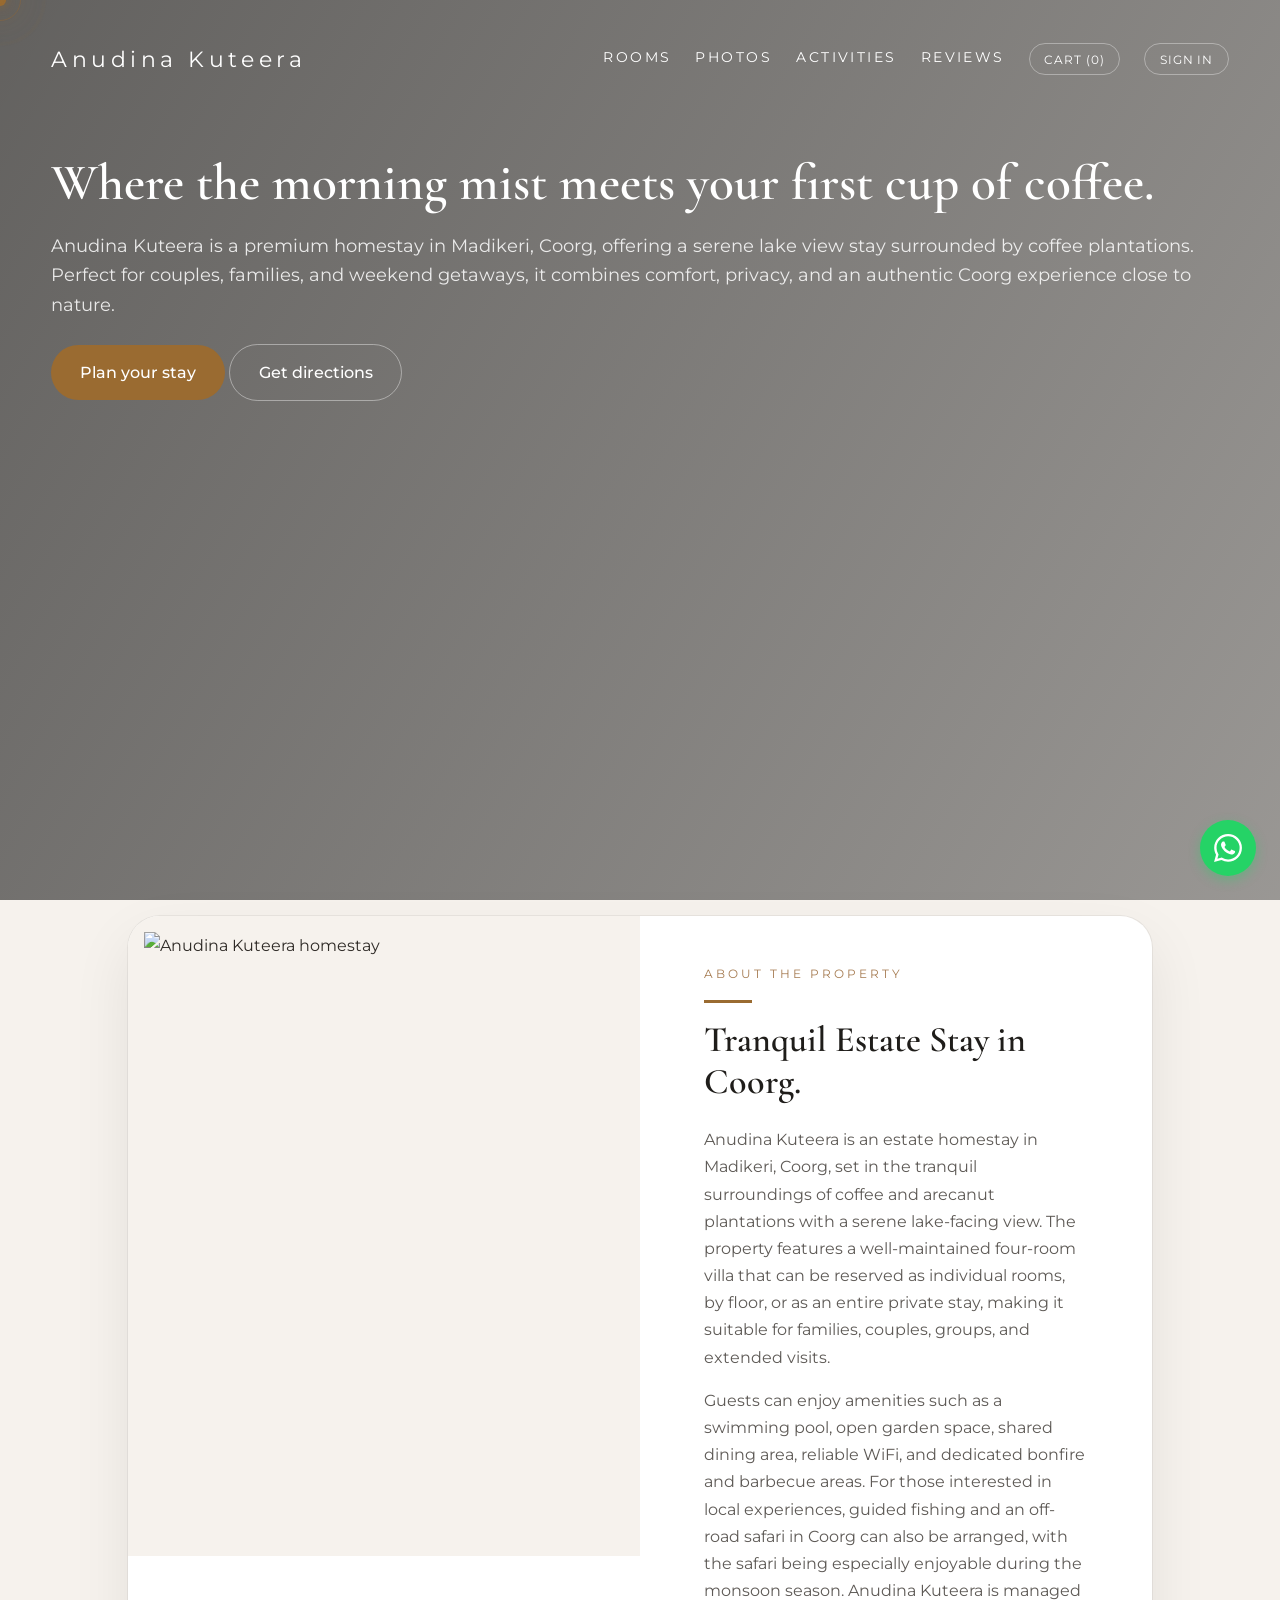
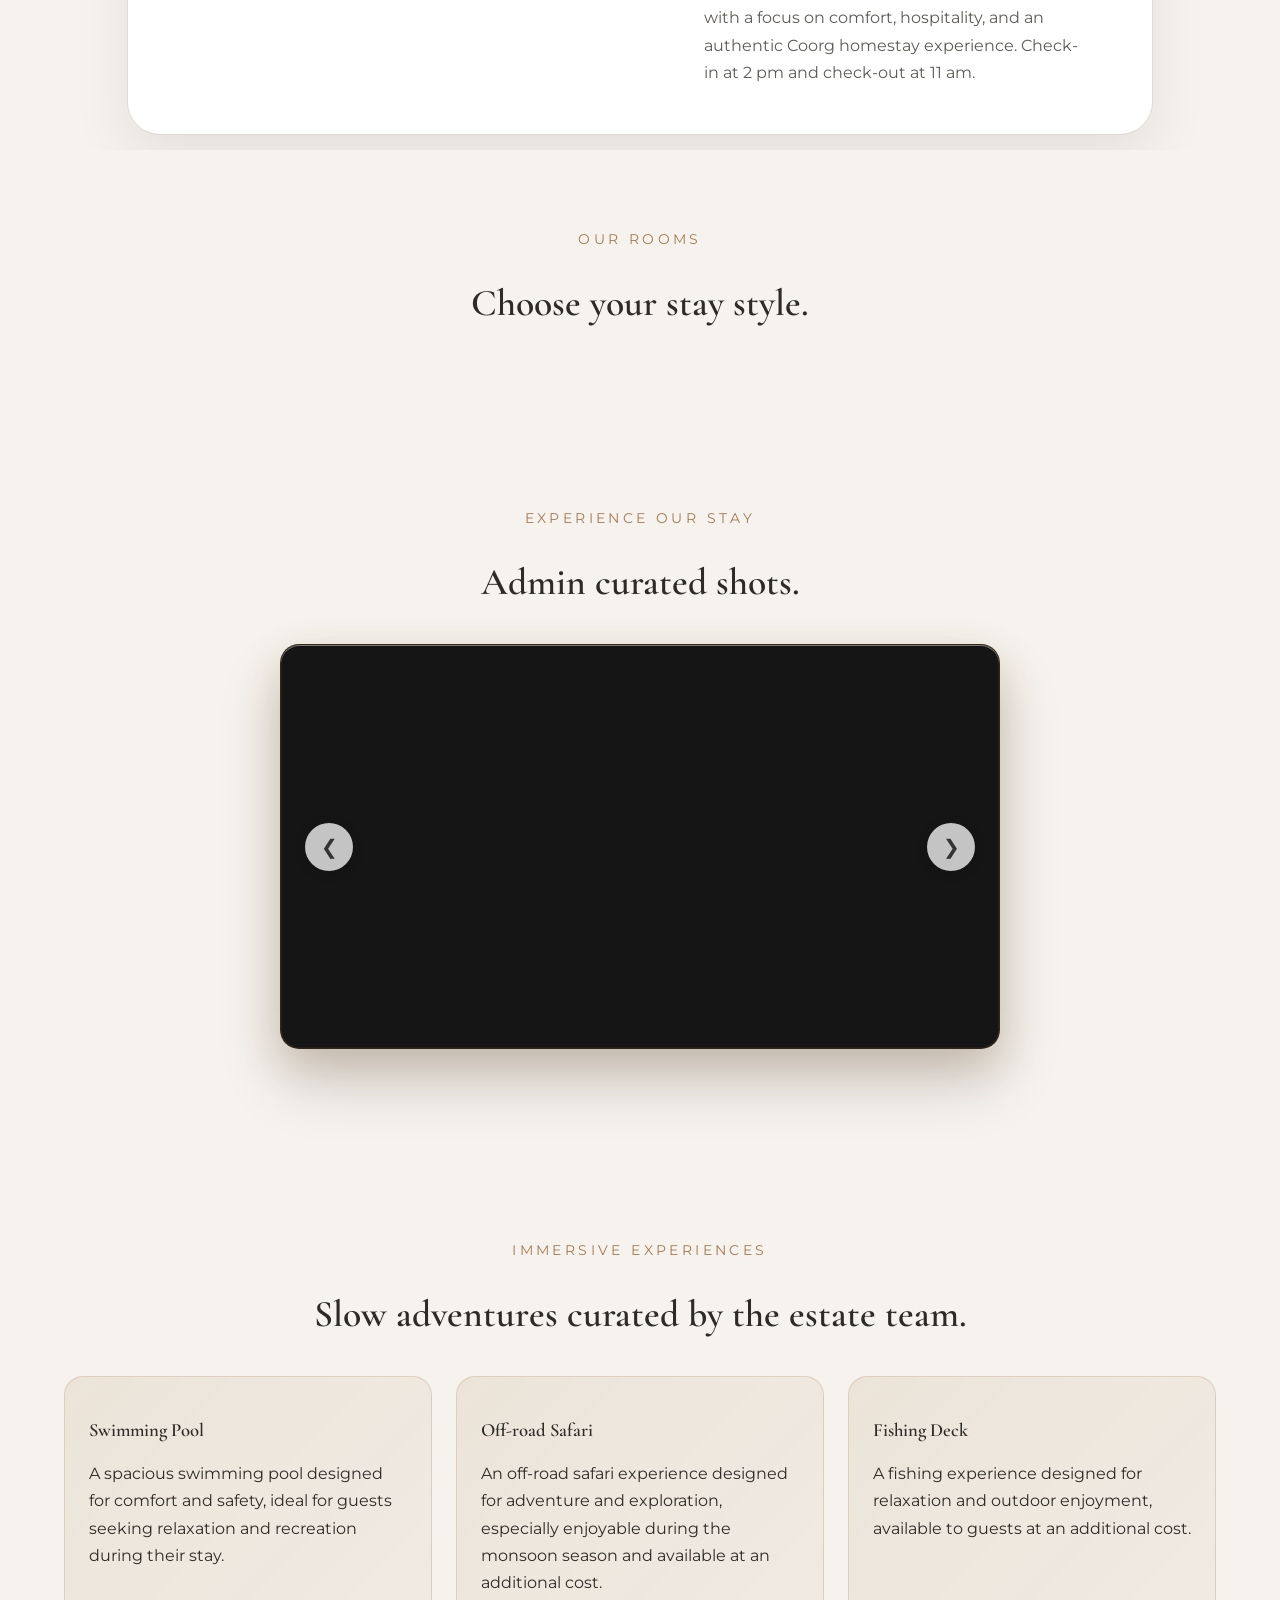
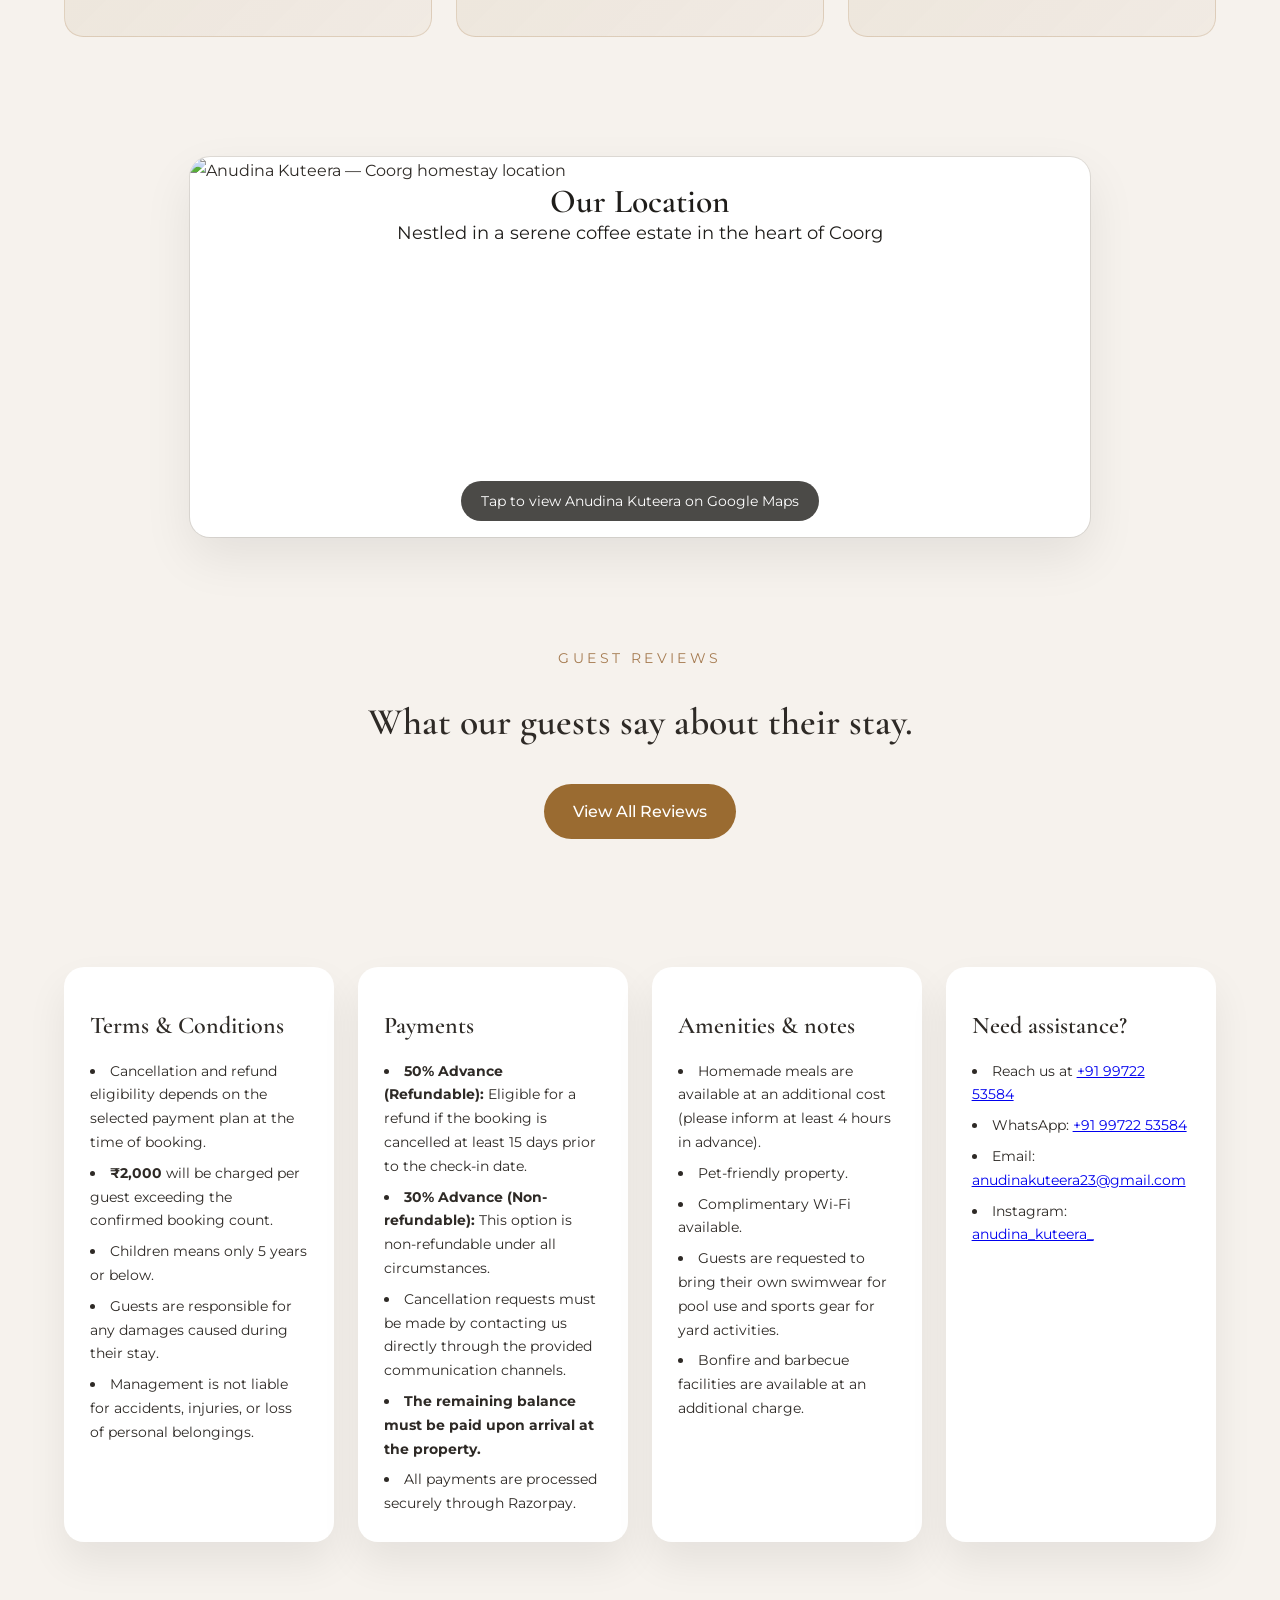
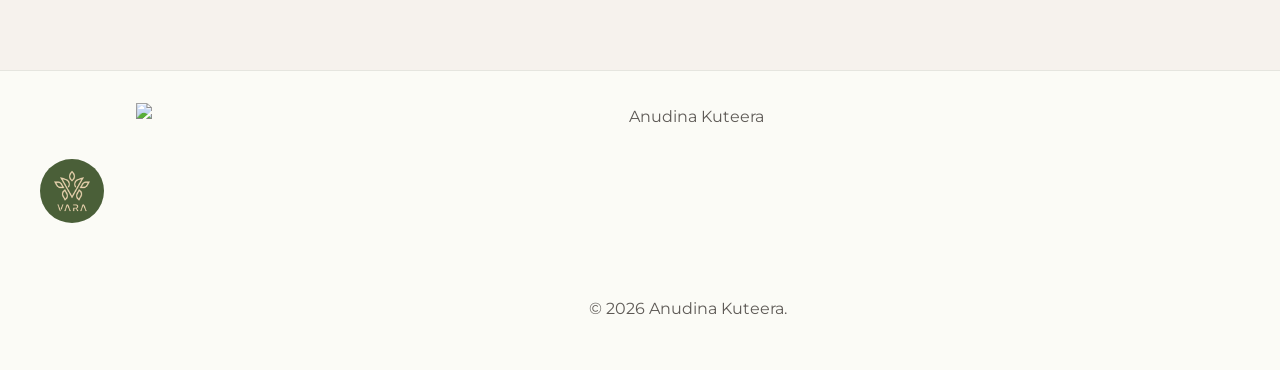
==== commit 2a412089: "efffff" ====
--- a/public/index.html
+++ b/public/index.html
@@ -339,30 +339,44 @@
           <h2>Terms &amp; Conditions</h2>
           <ul>
             <li>
-              100% refund if cancelled 15+ days before check-in; no refund
-              after.
-            </li>
-            <li>Cancellations must be requested via admin.</li>
-            <li>
-              ₹2,000 charged per guest exceeding the confirmed booking count.
-            </li>
-            <li>Guests are responsible for any damages.</li>
-            <li>Management is not liable for accidents or injuries.</li>
+              Cancellation and refund eligibility depends on the selected
+              payment plan at the time of booking.
+            </li>
+            <li>
+              <strong>₹2,000</strong> will be charged per guest exceeding the
+              confirmed booking count.
+            </li>
+            <li>Children means only 5 years or below.</li>
+            <li>Guests are responsible for any damages caused during their stay.</li>
+            <li>
+              Management is not liable for accidents, injuries, or loss of
+              personal belongings.
+            </li>
           </ul>
         </div>
         <div>
           <h2>Payments</h2>
           <ul>
-            <li>A 50% advance payment is required to confirm your booking.</li>
-            <li>
-              The remaining 50% balance must be paid upon arrival at the
-              property.
+            <li>
+              <strong>50% Advance (Refundable):</strong> Eligible for a refund
+              if the booking is cancelled at least 15 days prior to the
+              check-in date.
+            </li>
+            <li>
+              <strong>30% Advance (Non-refundable):</strong> This option is
+              non-refundable under all circumstances.
+            </li>
+            <li>
+              Cancellation requests must be made by contacting us directly
+              through the provided communication channels.
+            </li>
+            <li>
+              <strong
+                >The remaining balance must be paid upon arrival at the
+                property.</strong
+              >
             </li>
             <li>All payments are processed securely through Razorpay.</li>
-            <li>
-              In case of cancellation, the advance payment refund will be
-              subject to our cancellation policy.
-            </li>
           </ul>
         </div>
         <div>
@@ -467,21 +481,33 @@
           id="termsPriceSummary"
           aria-live="polite"
         >
-          Total stay: <strong id="termsTotalPrice">₹0</strong> · Pay now (50%):
+          Total stay: <strong id="termsTotalPrice">₹0</strong> · Pay now:
           <strong id="termsDepositPrice">₹0</strong>
         </p>
+        <h4 class="payment-options-heading">Choose Payment Option</h4>
+        <div id="paymentOptions" class="payment-options-list"></div>
         <p class="modal-price-rules hidden" id="termsAppliedRules"></p>
         <p>Please review and accept the villa terms:</p>
         <ul class="modal-list">
           <li>Check-in 2:00 pm · Check-out 11:00 am.</li>
           <li>Bookings accepted up to 3 months in advance.</li>
-          <li>50% payment now; remaining 50% on arrival.</li>
+          <li>
+            Cancellation and refund eligibility depends on the selected payment
+            plan at the time of booking.
+          </li>
+          <li>
+            ₹2,000 will be charged per guest exceeding the confirmed booking
+            count.
+          </li>
+          <li>Children means only 5 years or below.</li>
+          <li>
+            Guests are responsible for any damages caused during their stay.
+          </li>
+          <li>
+            Management is not liable for accidents, injuries, or loss of
+            personal belongings.
+          </li>
           <li>ID card mandatory at check-in.</li>
-          <li>
-            15 days before check-in: 100% refund on cancellation. To cancel,
-            contact the admin; you will receive an automated cancellation
-            message on confirmation.
-          </li>
           <li>
             Extra person: ₹2,000 per person. Damages to property payable by
             guest. Admin not responsible for accidents. Pet friendly. Free WiFi.
@@ -568,6 +594,23 @@
         <ul class="summary-list" id="cartItemsList">
           <li>Cart is empty.</li>
         </ul>
+        <div class="cart-total-block">
+          <p class="cart-total-line">
+            Total Price: <strong id="cartTotalPrice">₹0</strong>
+          </p>
+          <button
+            type="button"
+            class="btn outline"
+            id="cartPriceBreakdownToggleBtn"
+          >
+            View Price Breakdown
+          </button>
+          <div
+            id="cartPriceBreakdownPanel"
+            class="cart-breakdown-panel hidden"
+            aria-live="polite"
+          ></div>
+        </div>
         <h3>Booking Details</h3>
         <div class="grid two">
           <label
@@ -587,9 +630,50 @@
           >Phone Number
           <input type="tel" id="cartCheckoutPhone" placeholder="+91 98714 25151" />
         </label>
+        <h4 class="payment-options-heading">Choose Payment Option</h4>
+        <div id="cartPaymentOptions" class="payment-options-list"></div>
         <p class="notice" id="cartCheckoutStatus"></p>
         <button type="button" class="btn primary block" id="cartCheckoutBtn">
           Proceed To Checkout
+        </button>
+      </div>
+    </div>
+
+    <div id="cartTermsModalBackdrop" class="modal-backdrop hidden"></div>
+    <div class="modal hidden" id="cartTermsModal" role="dialog" aria-modal="true" aria-labelledby="cartTermsHeading">
+      <div class="modal-card">
+        <button class="modal-close" id="cartTermsModalCloseBtn">&times;</button>
+        <h3 id="cartTermsHeading">Before checkout</h3>
+        <p>Please review and accept the terms before proceeding:</p>
+        <ul class="modal-list">
+          <li>Check-in 2:00 pm · Check-out 11:00 am.</li>
+          <li>Bookings accepted up to 3 months in advance.</li>
+          <li>
+            Cancellation and refund eligibility depends on the selected payment
+            plan at the time of booking.
+          </li>
+          <li>
+            ₹2,000 will be charged per guest exceeding the confirmed booking
+            count.
+          </li>
+          <li>Children means only 5 years or below.</li>
+          <li>
+            Guests are responsible for any damages caused during their stay.
+          </li>
+          <li>
+            Management is not liable for accidents, injuries, or loss of
+            personal belongings.
+          </li>
+          <li>ID card mandatory at check-in.</li>
+          <li>Extra person charge and damage policy apply as listed on site terms.</li>
+        </ul>
+        <label class="cart-terms-check-row">
+          <input type="checkbox" id="cartTermsCheckbox" />
+          <span>I have read and accept the Terms &amp; Conditions.</span>
+        </label>
+        <p class="notice" id="cartTermsNotice"></p>
+        <button type="button" class="btn primary block" id="cartTermsProceedBtn">
+          Accept &amp; Continue To Checkout
         </button>
       </div>
     </div>
--- a/public/styles.css
+++ b/public/styles.css
@@ -268,26 +268,42 @@
   position: absolute;
   right: 0;
   top: calc(100% + 0.5rem);
-  min-width: 150px;
-  background: #fff;
-  border-radius: 0.75rem;
+  min-width: 220px;
+  background: var(--accent);
+  border-radius: 0.85rem;
   box-shadow: 0 10px 25px rgba(0, 0, 0, 0.2);
-  padding: 0.35rem;
-  z-index: 10;
+  padding: 0.45rem;
+  z-index: 10020;
+  overflow: hidden;
+  isolation: isolate;
+  display: grid;
+  gap: 0.35rem;
 }
 
 .account-menu-item {
   width: 100%;
   text-align: left;
+  display: block;
   border: none;
   background: transparent;
-  padding: 0.55rem 0.65rem;
+  padding: 0.7rem 0.85rem;
   border-radius: 0.5rem;
-  color: #1f1d1a;
+  color: #fff;
+  font-family: "Montserrat", sans-serif;
+  font-size: 1rem;
+  line-height: 1.2;
+  font-weight: 600;
+  white-space: nowrap;
+  min-height: 44px;
+  box-sizing: border-box;
 }
 
 .account-menu-item:hover {
-  background: rgba(154, 107, 49, 0.12);
+  background: rgba(255, 255, 255, 0.18);
+}
+
+.account-menu-item + .account-menu-item {
+  margin-top: 0;
 }
 
 .nav a::after {
@@ -1149,7 +1165,7 @@
   border-radius: 1.2rem;
   overflow: hidden;
   aspect-ratio: 16 / 9;
-  background: #f0e9df;
+  background: #151515;
   border: 1px solid rgba(154, 107, 49, 0.2);
   box-shadow:
     0 32px 64px rgba(0, 0, 0, 0.16),
@@ -1166,7 +1182,7 @@
 }
 
 .admin-shots-slide {
-  flex: 0 0 6.25%;
+  flex: 0 0 100%;
   min-width: 0;
   height: 100%;
 }
@@ -1580,6 +1596,9 @@
 .btn:not(:disabled):hover {
   cursor: pointer;
   transition: all 0.2s ease;
+  background: var(--accent);
+  border-color: var(--accent);
+  color: #fff;
 }
 
 button:disabled,
@@ -1829,7 +1848,9 @@
 .modal-backdrop {
   position: fixed;
   inset: 0;
-  background: rgba(0, 0, 0, 0.5);
+  background: rgba(10, 10, 10, 0.48);
+  backdrop-filter: blur(14px);
+  -webkit-backdrop-filter: blur(14px);
   z-index: 9998;
   opacity: 0;
   visibility: hidden;
@@ -1876,10 +1897,146 @@
   background: var(--card);
   border-radius: 1.2rem;
   padding: 2rem;
-  width: min(420px, calc(100% - 2rem));
+  width: min(620px, calc(100% - 2rem));
+  max-height: calc(100vh - 2rem);
+  overflow-y: auto;
   box-shadow: 0 40px 80px rgba(0, 0, 0, 0.25);
   position: relative;
   animation: pop 0.25s ease;
+}
+
+/* Global modal lock: prevent background scroll + force blur context */
+html.modal-open,
+body.modal-open {
+  overflow: hidden !important;
+}
+
+/* Blur only site background while cart modal is open */
+body.cart-modal-open header,
+body.cart-modal-open main,
+body.cart-modal-open footer,
+body.cart-modal-open .whatsapp-float {
+  filter: blur(5px);
+  transition: filter 0.2s ease;
+}
+
+/* Keep pointer/cursor crisp inside cart modal context */
+body.cart-modal-open .cursor {
+  filter: none !important;
+}
+
+/* Cart modal premium layout tuning */
+#cartDrawer .modal-card {
+  width: min(760px, calc(100% - 1.5rem));
+  padding: 1.85rem;
+  border-radius: 1.35rem;
+}
+
+#cartDrawer .summary-list {
+  margin: 0 0 1.15rem;
+}
+
+.cart-total-block {
+  margin: 0 0 1rem;
+  border: 1px solid var(--line);
+  border-radius: 0.8rem;
+  padding: 0.8rem;
+  background: rgba(255, 255, 255, 0.55);
+}
+
+.cart-total-line {
+  margin: 0 0 0.55rem;
+  font-weight: 600;
+}
+
+.cart-total-line strong {
+  color: var(--accent);
+}
+
+.cart-breakdown-panel {
+  margin-top: 0.7rem;
+  border-top: 1px solid var(--line);
+  padding-top: 0.7rem;
+}
+
+.cart-breakdown-room + .cart-breakdown-room {
+  margin-top: 0.65rem;
+}
+
+.cart-breakdown-room-title {
+  margin: 0 0 0.2rem;
+}
+
+.cart-breakdown-list {
+  margin: 0;
+  padding-left: 1.1rem;
+  color: var(--muted);
+}
+
+.cart-breakdown-list li {
+  margin-bottom: 0.15rem;
+}
+
+#cartDrawer .cart-item-row {
+  display: grid;
+  grid-template-columns: 1fr auto;
+  align-items: center;
+  gap: 0.85rem;
+}
+
+#cartDrawer .cart-item-row span {
+  min-width: 0;
+  line-height: 1.35;
+}
+
+#cartDrawer .grid.two {
+  grid-template-columns: repeat(2, minmax(0, 1fr));
+  gap: 0.9rem;
+}
+
+#cartDrawer input {
+  margin-bottom: 0.75rem;
+}
+
+/* Cart terms modal: narrower, taller, scrollable, better content alignment */
+#cartTermsModal .modal-card {
+  width: min(540px, calc(100% - 1.25rem));
+  max-height: calc(100vh - 1.25rem);
+  overflow-y: auto;
+}
+
+#cartTermsModal p {
+  margin: 0 0 0.65rem;
+  line-height: 1.55;
+}
+
+#cartTermsModal .modal-list {
+  margin: 0;
+  padding-left: 1.1rem;
+  line-height: 1.55;
+}
+
+#cartTermsModal .modal-list li {
+  margin-bottom: 0.45rem;
+}
+
+.cart-terms-check-row {
+  display: flex;
+  align-items: center;
+  gap: 0.65rem;
+  margin: 0.85rem 0 1rem;
+  line-height: 1.45;
+}
+
+.cart-terms-check-row input[type="checkbox"] {
+  width: 1rem;
+  height: 1rem;
+  margin: 0;
+  flex-shrink: 0;
+}
+
+.cart-terms-check-row span {
+  display: block;
 }
 
 .modal-close {
@@ -1911,6 +2068,73 @@
   color: var(--muted);
 }
 
+.payment-options-heading {
+  margin: 0.75rem 0 0.5rem;
+  font-size: 1rem;
+}
+
+.payment-options-list {
+  display: grid;
+  gap: 0.6rem;
+  margin: 0 0 0.8rem;
+}
+
+#cartPaymentOptions {
+  margin-bottom: 0.4rem;
+}
+
+.payment-option-card {
+  border: 1px solid var(--line);
+  border-radius: 0.9rem;
+  padding: 0.75rem 0.85rem;
+  cursor: pointer;
+  transition: border-color 0.2s ease, background-color 0.2s ease;
+}
+
+.payment-option-card:hover {
+  border-color: rgba(31, 29, 26, 0.45);
+}
+
+.payment-option-card.selected {
+  border-color: var(--accent);
+  background: rgba(154, 107, 49, 0.08);
+}
+
+.payment-option-title {
+  margin: 0 0 0.2rem;
+  font-size: 0.95rem;
+  font-weight: 600;
+  color: var(--text);
+}
+
+.payment-option-meta {
+  margin: 0;
+  font-size: 0.85rem;
+  color: var(--muted);
+}
+
+.payment-option-meta.refundable {
+  color: #2e7d32;
+  font-weight: 600;
+}
+
+.payment-option-meta.non-refundable {
+  color: #b3261e;
+  font-weight: 600;
+}
+
+.payment-option-badge {
+  display: inline-block;
+  margin-left: 0.4rem;
+  font-size: 0.72rem;
+  padding: 0.1rem 0.4rem;
+  border-radius: 999px;
+  background: #1f1d1a;
+  color: #fff;
+  font-weight: 500;
+  vertical-align: middle;
+}
+
 @keyframes pop {
   from {
     transform: translateY(10px);
@@ -1923,6 +2147,38 @@
 }
 
 @media (max-width: 768px) {
+  .modal {
+    padding: 0.5rem;
+  }
+
+  .modal-card {
+    width: min(620px, calc(100vw - 1rem));
+    max-height: calc(100vh - 1.5rem);
+    border-radius: 1rem;
+    padding: 1.25rem;
+  }
+
+  #cartDrawer .modal-card {
+    width: calc(100vw - 0.85rem);
+    max-height: calc(100vh - 1rem);
+    padding: 1rem;
+    border-radius: 0.95rem;
+  }
+
+  #cartDrawer .cart-item-row {
+    grid-template-columns: 1fr;
+    align-items: start;
+  }
+
+  #cartDrawer .cart-item-row .btn {
+    width: 100%;
+  }
+
+  #cartTermsModal .modal-card {
+    width: calc(100vw - 1rem);
+    max-height: calc(100vh - 1rem);
+  }
+
   .hero {
     padding: 2rem clamp(1rem, 4vw, 2rem) 3rem;
     padding-top: max(2rem, env(safe-area-inset-top));
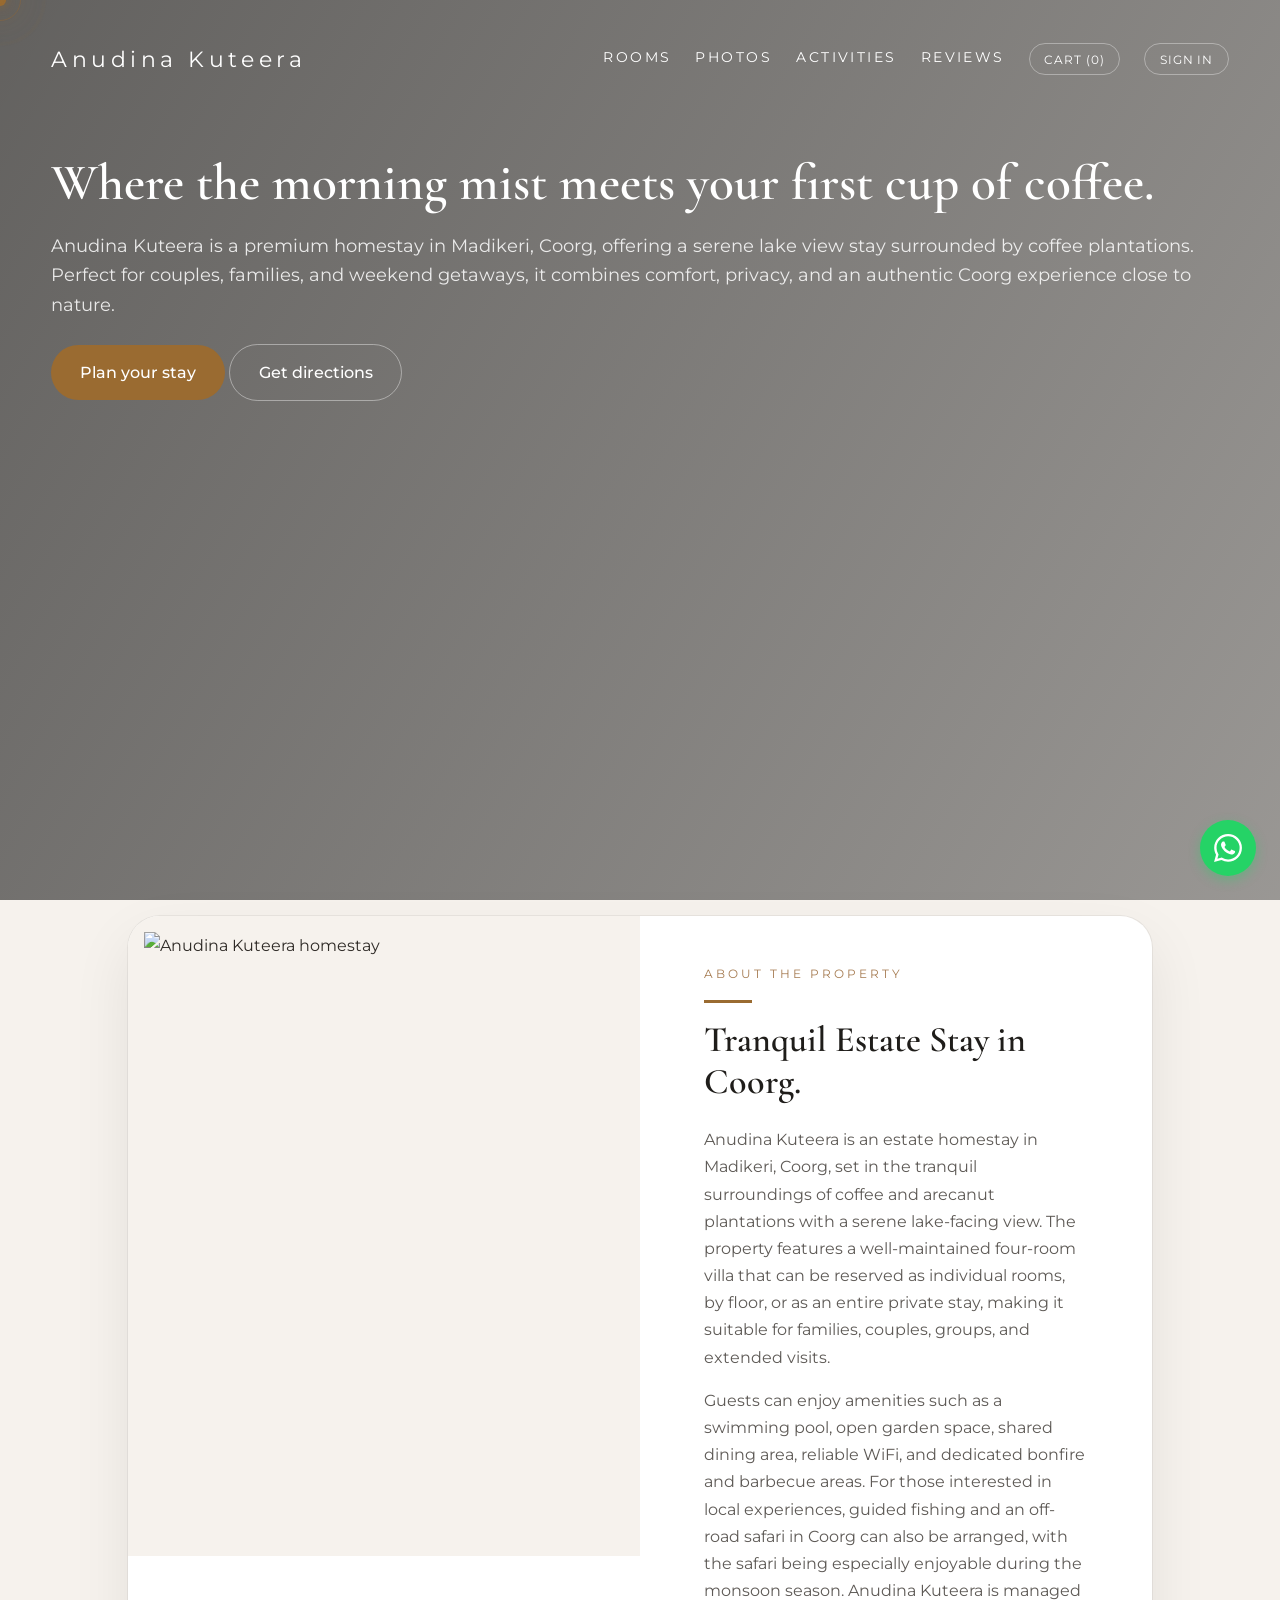
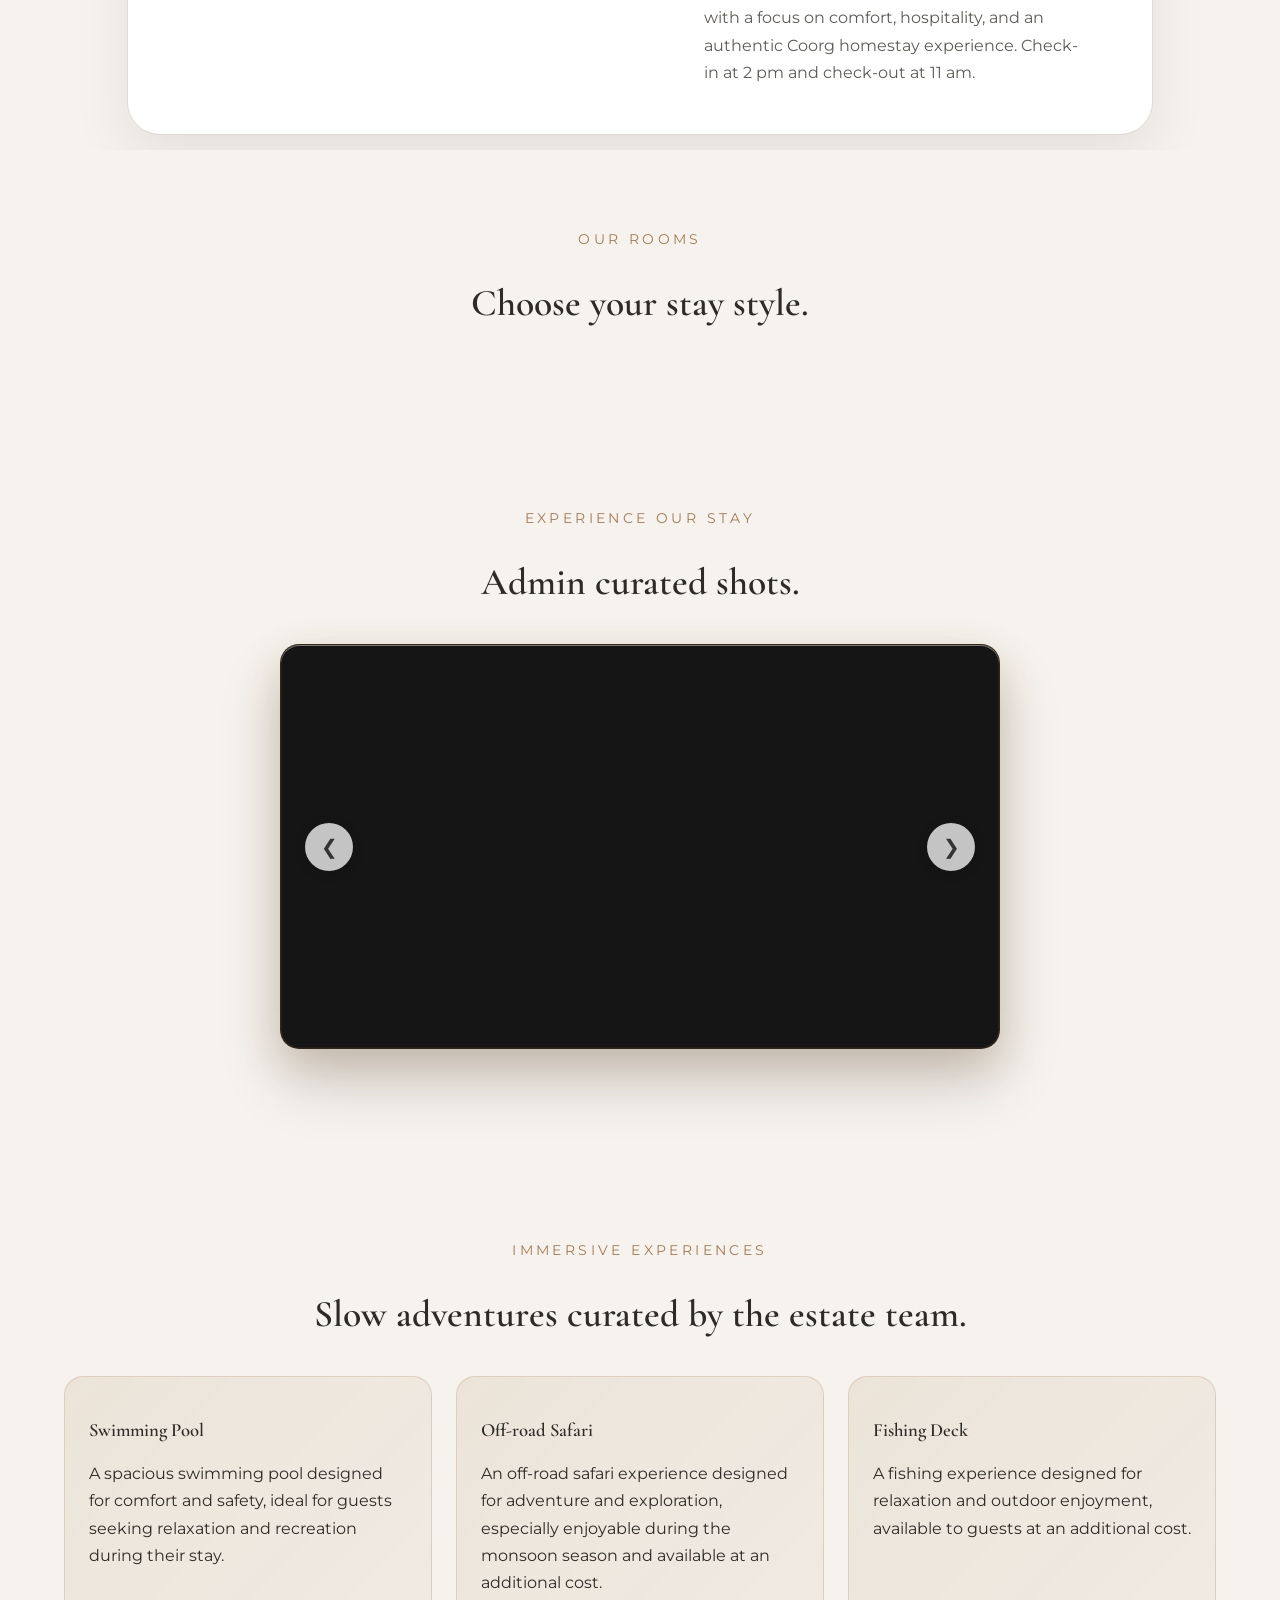
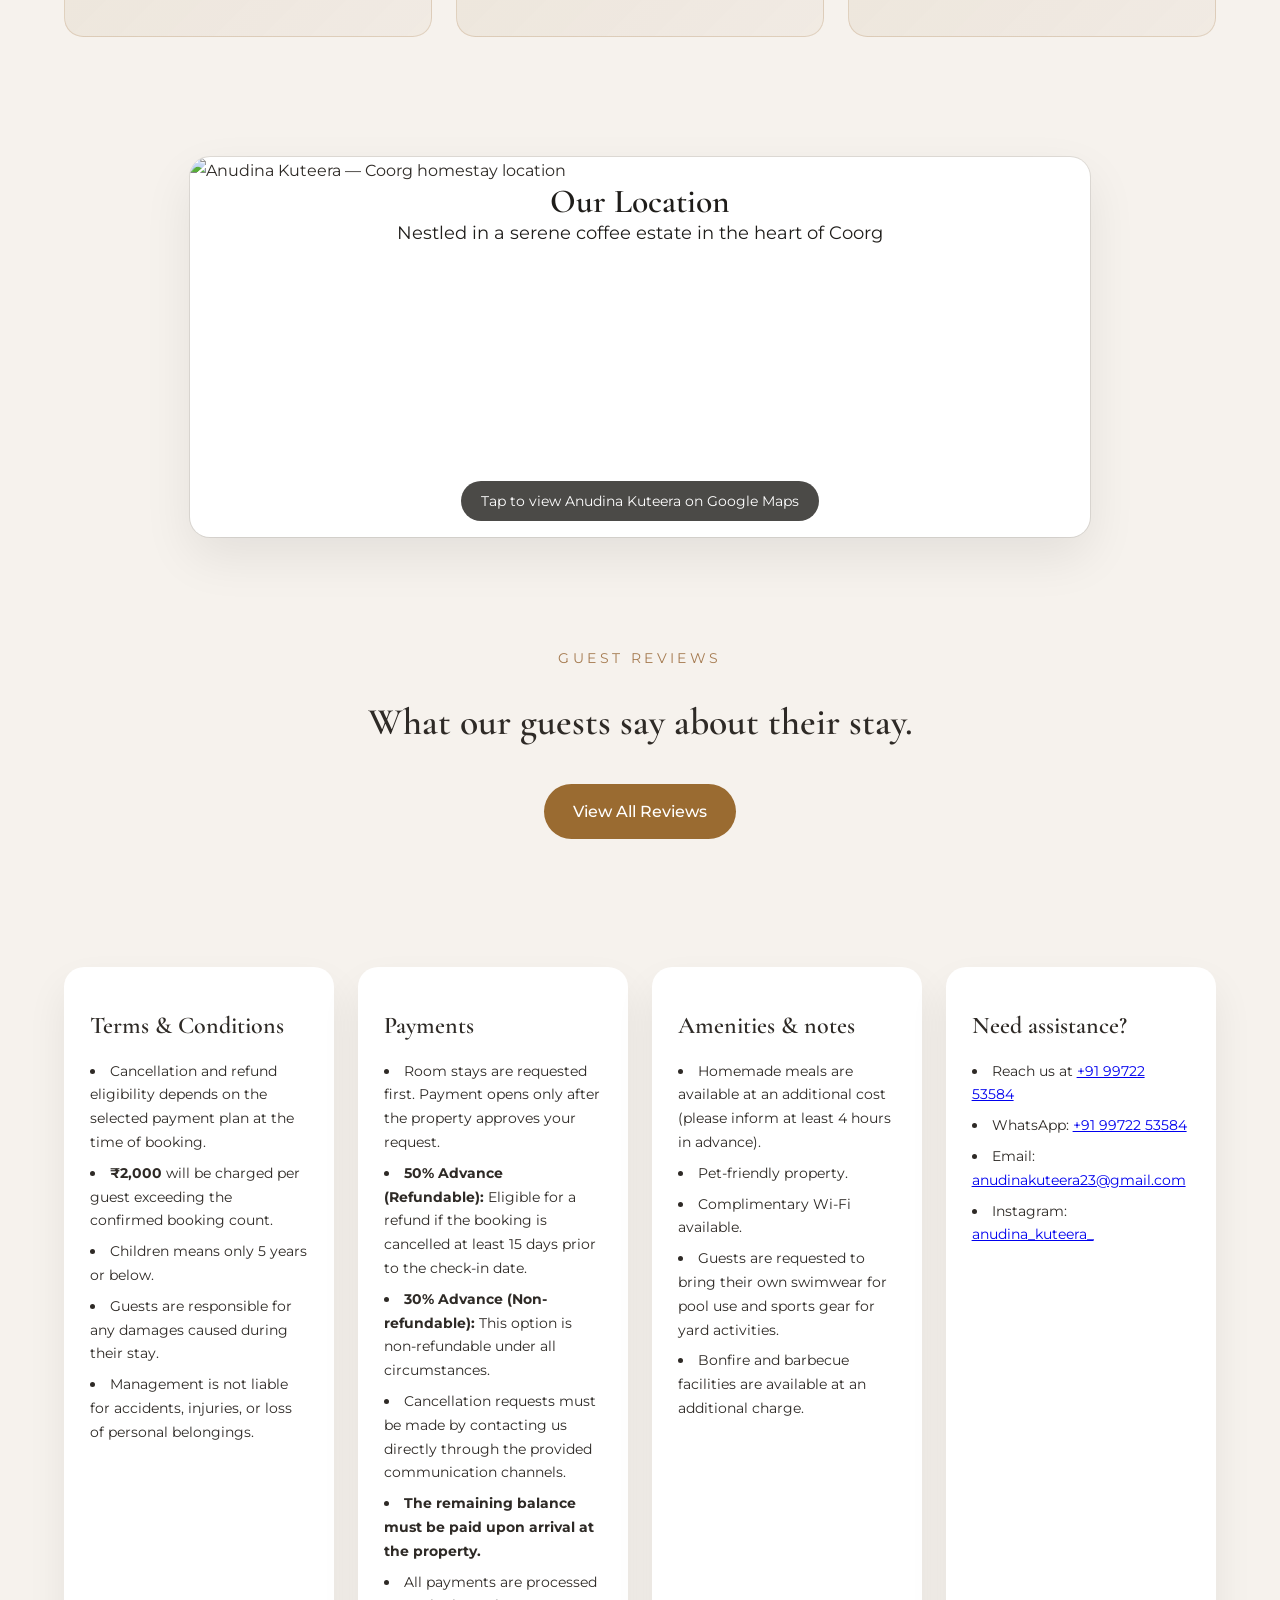
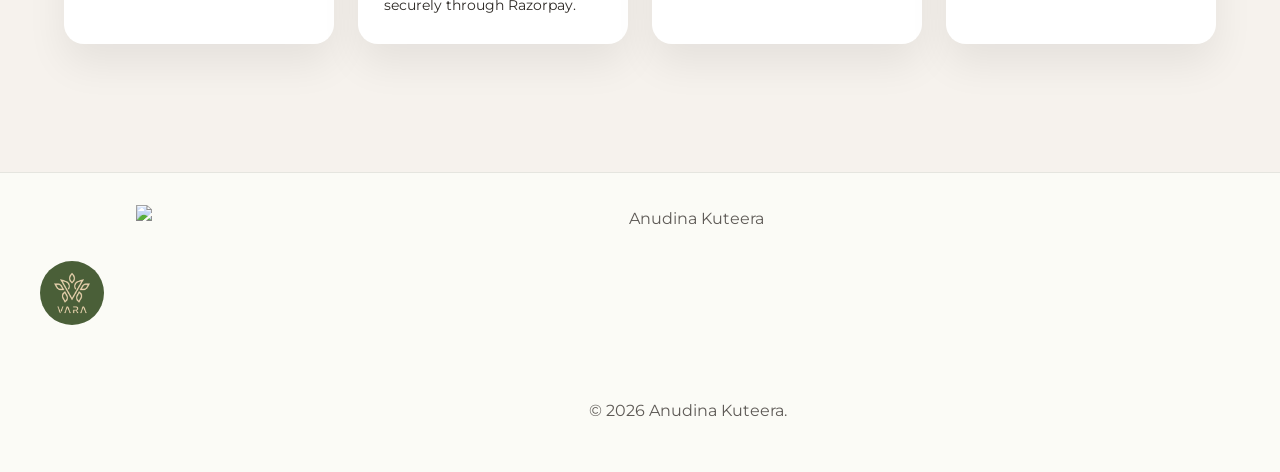
==== commit 7216ec1b: "AirBNB booking logic update" ====
--- a/public/index.html
+++ b/public/index.html
@@ -358,6 +358,10 @@
           <h2>Payments</h2>
           <ul>
             <li>
+              Room stays are requested first. Payment opens only after the
+              property approves your request.
+            </li>
+            <li>
               <strong>50% Advance (Refundable):</strong> Eligible for a refund
               if the booking is cancelled at least 15 days prior to the
               check-in date.
@@ -475,16 +479,16 @@
     >
       <div class="modal-card">
         <button class="modal-close" data-close-modal>&times;</button>
-        <h3 id="termsHeading">Before we confirm</h3>
+        <h3 id="termsHeading">Before you request</h3>
         <p
           class="modal-price-summary"
           id="termsPriceSummary"
           aria-live="polite"
         >
-          Total stay: <strong id="termsTotalPrice">₹0</strong> · Pay now:
+          Total stay: <strong id="termsTotalPrice">₹0</strong> · Preferred advance:
           <strong id="termsDepositPrice">₹0</strong>
         </p>
-        <h4 class="payment-options-heading">Choose Payment Option</h4>
+        <h4 class="payment-options-heading">Preferred Advance (used after approval)</h4>
         <div id="paymentOptions" class="payment-options-list"></div>
         <p class="modal-price-rules hidden" id="termsAppliedRules"></p>
         <p>Please review and accept the villa terms:</p>
@@ -492,8 +496,12 @@
           <li>Check-in 2:00 pm · Check-out 11:00 am.</li>
           <li>Bookings accepted up to 3 months in advance.</li>
           <li>
+            Your request is reviewed by the property. Payment is only taken after
+            approval.
+          </li>
+          <li>
             Cancellation and refund eligibility depends on the selected payment
-            plan at the time of booking.
+            plan at the time of payment.
           </li>
           <li>
             ₹2,000 will be charged per guest exceeding the confirmed booking
@@ -515,7 +523,7 @@
           </li>
         </ul>
         <button class="btn primary block" id="termsAgreeBtn">
-          I Agree &amp; Continue
+          I Agree &amp; Submit Request
         </button>
       </div>
     </div>
@@ -630,11 +638,11 @@
           >Phone Number
           <input type="tel" id="cartCheckoutPhone" placeholder="+91 98714 25151" />
         </label>
-        <h4 class="payment-options-heading">Choose Payment Option</h4>
+        <h4 class="payment-options-heading">Preferred Advance (used after approval)</h4>
         <div id="cartPaymentOptions" class="payment-options-list"></div>
         <p class="notice" id="cartCheckoutStatus"></p>
         <button type="button" class="btn primary block" id="cartCheckoutBtn">
-          Proceed To Checkout
+          Request Booking
         </button>
       </div>
     </div>
@@ -643,14 +651,18 @@
     <div class="modal hidden" id="cartTermsModal" role="dialog" aria-modal="true" aria-labelledby="cartTermsHeading">
       <div class="modal-card">
         <button class="modal-close" id="cartTermsModalCloseBtn">&times;</button>
-        <h3 id="cartTermsHeading">Before checkout</h3>
-        <p>Please review and accept the terms before proceeding:</p>
+        <h3 id="cartTermsHeading">Before you request</h3>
+        <p>Please review and accept the terms before submitting your booking request:</p>
         <ul class="modal-list">
           <li>Check-in 2:00 pm · Check-out 11:00 am.</li>
           <li>Bookings accepted up to 3 months in advance.</li>
           <li>
+            Your request is reviewed by the property. Payment is only taken after
+            approval, within the payment window shown on your booking.
+          </li>
+          <li>
             Cancellation and refund eligibility depends on the selected payment
-            plan at the time of booking.
+            plan at the time of payment.
           </li>
           <li>
             ₹2,000 will be charged per guest exceeding the confirmed booking
@@ -673,7 +685,7 @@
         </label>
         <p class="notice" id="cartTermsNotice"></p>
         <button type="button" class="btn primary block" id="cartTermsProceedBtn">
-          Accept &amp; Continue To Checkout
+          Accept &amp; Submit Request
         </button>
       </div>
     </div>
@@ -683,6 +695,7 @@
       <div class="modal-card">
         <button class="modal-close" id="bookingsModalCloseBtn">&times;</button>
         <h3>My Bookings</h3>
+        <p class="notice" id="bookingsNotice"></p>
         <ul class="summary-list" id="bookingsList">
           <li>Sign in to view bookings.</li>
         </ul>
--- a/public/styles.css
+++ b/public/styles.css
@@ -587,6 +587,9 @@
     transform 0.3s,
     box-shadow 0.3s;
   cursor: pointer;
+  display: flex;
+  flex-direction: column;
+  height: 100%;
 }
 
 .room-card:hover {
@@ -619,11 +622,32 @@
 
 .room-body {
   padding: 1.5rem;
+  display: flex;
+  flex-direction: column;
+  gap: 0.6rem;
+  flex: 1;
+}
+
+.room-body h3 {
+  margin: 0;
 }
 
 .room-body p {
   font-family: "Montserrat", sans-serif;
   line-height: 1.7;
+  margin: 0;
+}
+
+.room-price {
+  margin-top: auto !important;
+  font-weight: 600;
+  color: var(--accent-dark);
+  font-size: 0.95rem;
+}
+
+.room-price-unavailable {
+  color: var(--muted);
+  font-weight: 500;
 }
 
 .room-body ul {
@@ -1055,6 +1079,16 @@
   color: var(--muted);
 }
 
+.room-cart-quote-status-available {
+  color: #2e7d32;
+  font-weight: 600;
+}
+
+.room-cart-quote-status-unavailable {
+  color: #b3261e;
+  font-weight: 600;
+}
+
 .activities {
   padding: 4rem 0;
 }
@@ -1551,7 +1585,8 @@
   color: var(--success);
 }
 
-.status-badge.awaiting-admin {
+.status-badge.awaiting-admin,
+.status-badge.requested {
   background: rgba(247, 178, 24, 0.15);
   color: #c77700;
 }
@@ -1559,6 +1594,11 @@
 .status-badge.pending {
   background: rgba(31, 29, 26, 0.08);
   color: var(--text);
+}
+
+.status-badge.approved {
+  background: rgba(42, 157, 143, 0.15);
+  color: #1f7a6e;
 }
 
 .status-badge.confirmed {
@@ -1570,6 +1610,39 @@
 .status-badge.rejected {
   background: rgba(179, 38, 30, 0.12);
   color: #b3261e;
+}
+
+.guest-booking-row {
+  display: flex;
+  flex-direction: column;
+  gap: 0.75rem;
+  align-items: stretch;
+}
+
+.guest-booking-row .booking-main {
+  display: flex;
+  flex-direction: column;
+  gap: 0.35rem;
+}
+
+.guest-booking-title {
+  margin: 0;
+  font-weight: 600;
+}
+
+.guest-booking-meta {
+  margin: 0;
+  font-size: 0.9rem;
+  color: var(--muted);
+  line-height: 1.45;
+}
+
+.guest-booking-row .row-actions {
+  margin-top: 0.15rem;
+}
+
+#bookingsNotice:empty {
+  display: none;
 }
 
 .btn.danger {
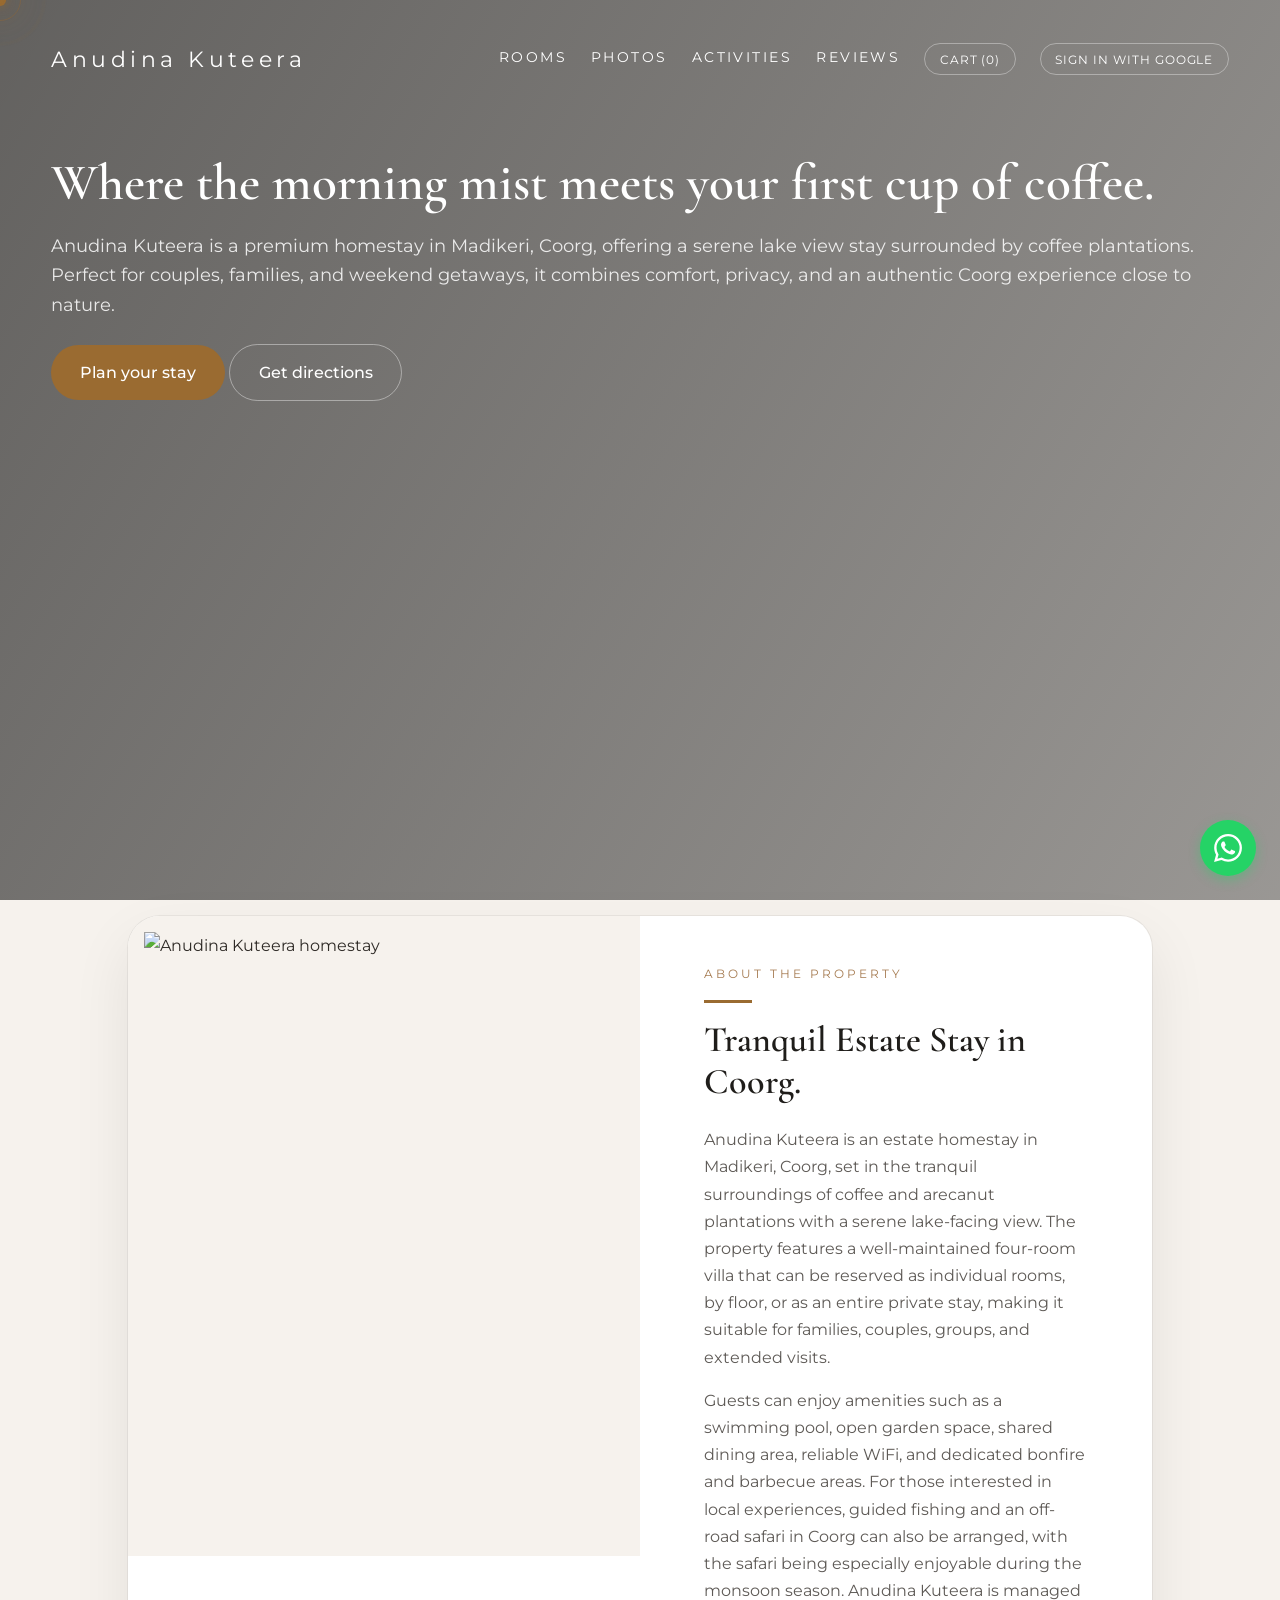
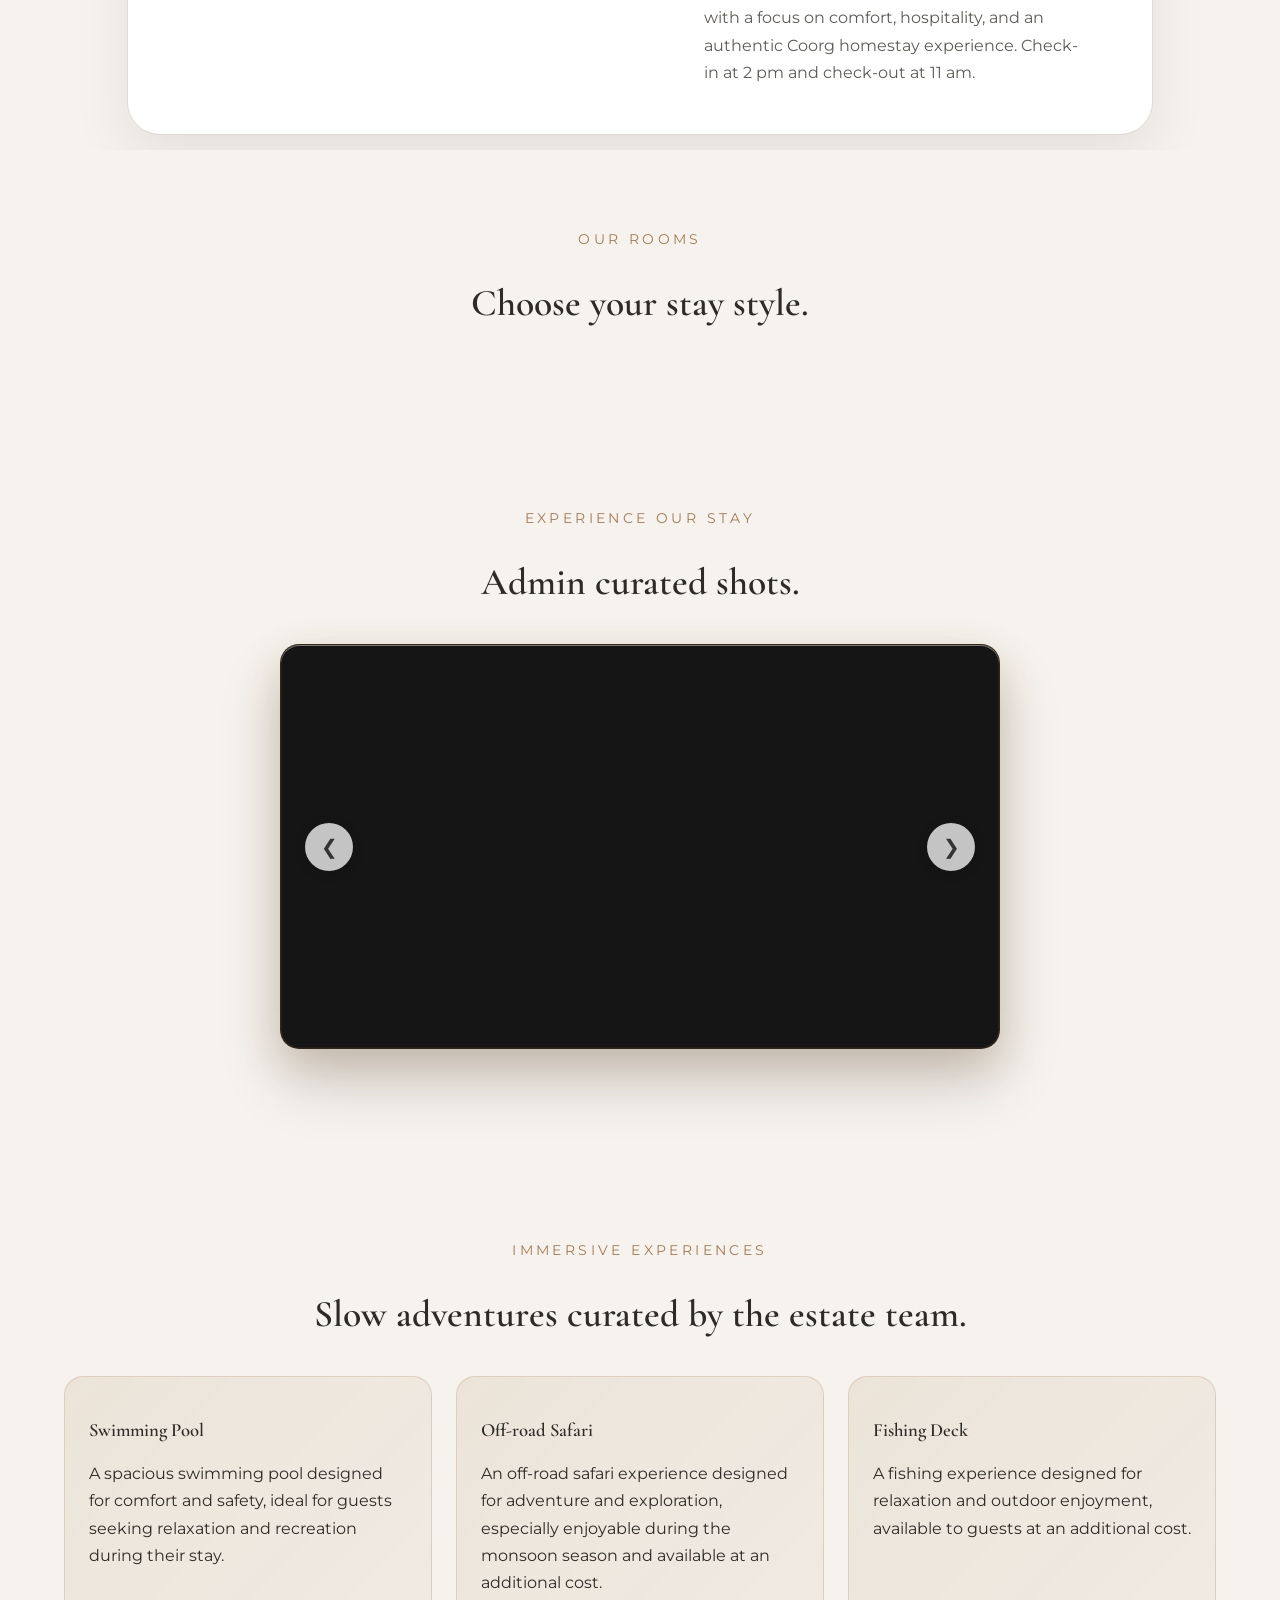
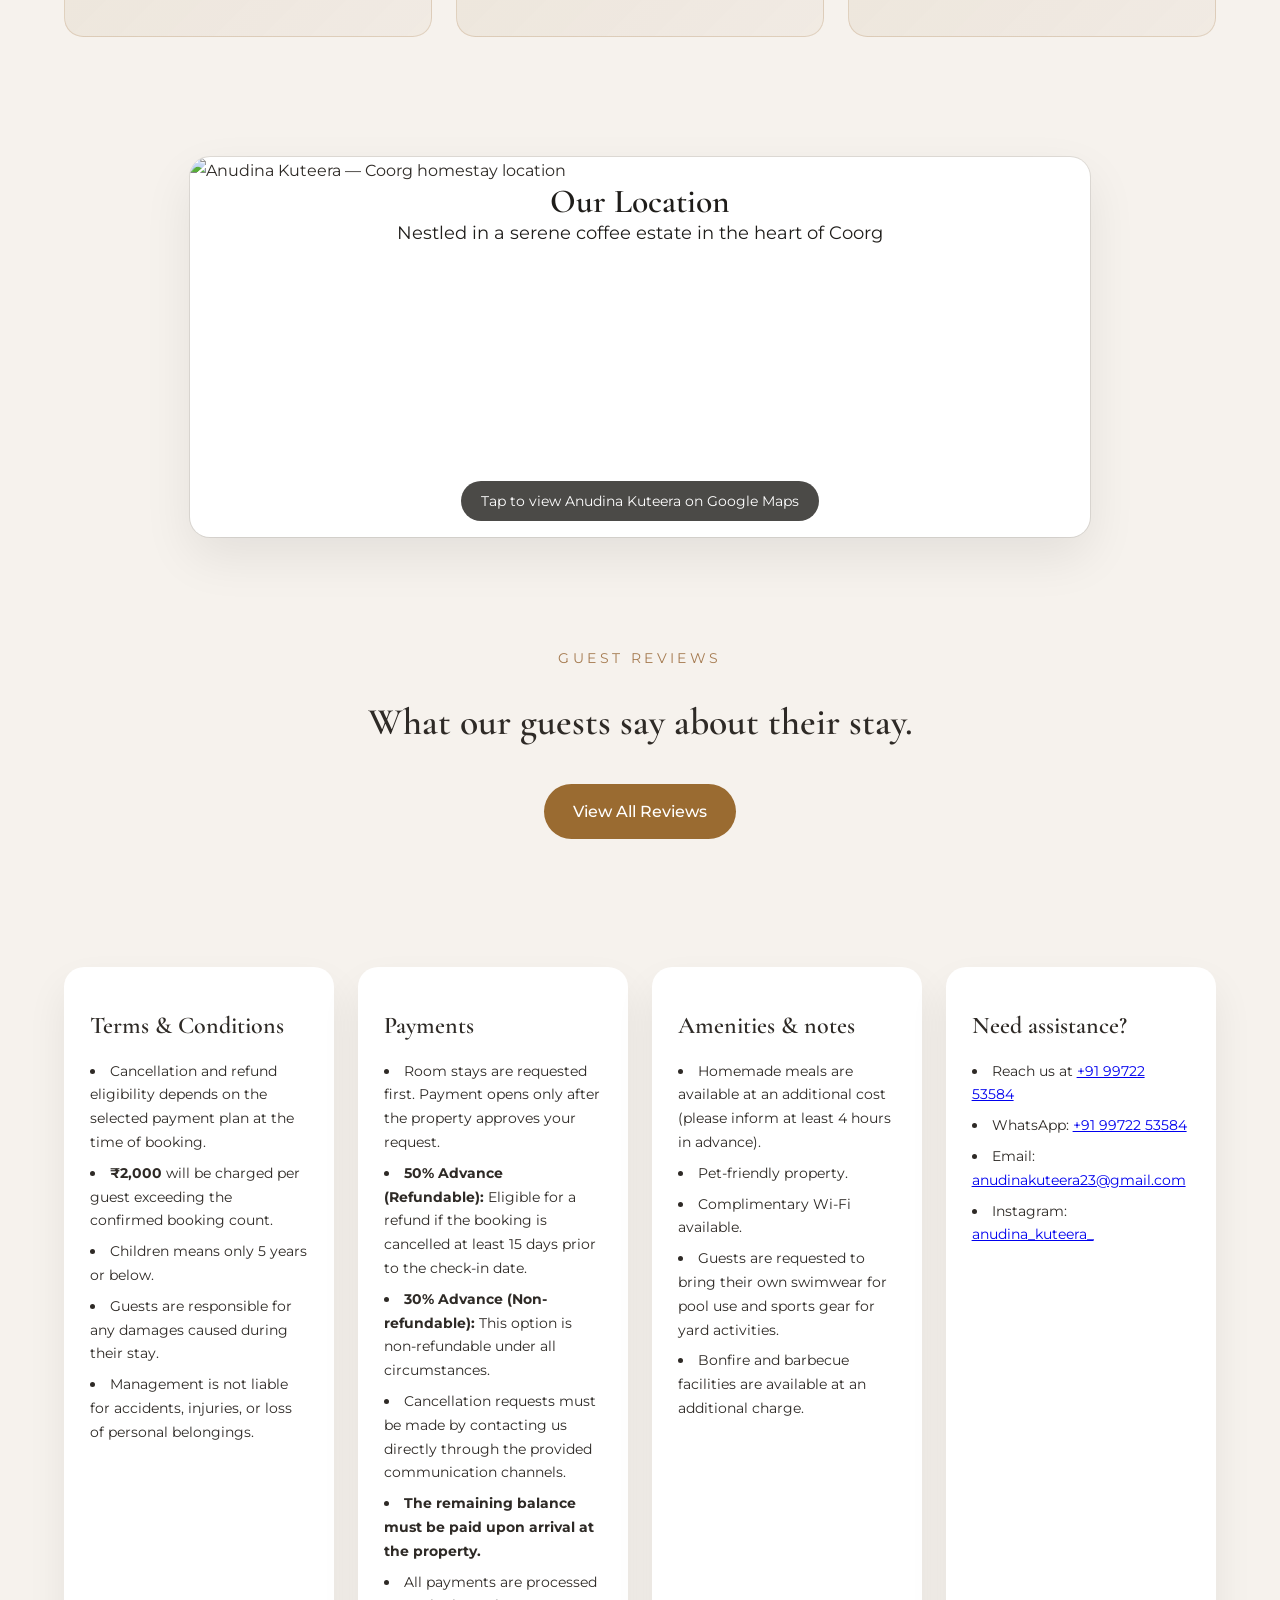
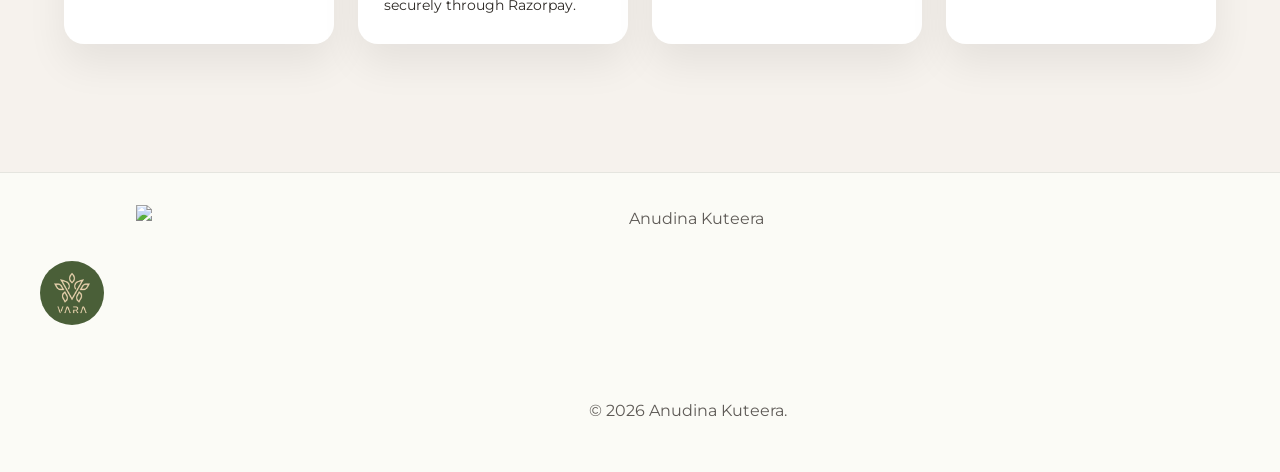
==== commit a5d8704b: "Google OAuth login fixed" ====
--- a/public/index.html
+++ b/public/index.html
@@ -149,7 +149,7 @@
           </li>
           <li id="authEntryItem">
             <button type="button" class="nav-action-btn" id="openAuthModalBtn">
-              Sign In
+              Sign in with Google
             </button>
           </li>
           <li class="account-menu-wrap hidden" id="accountMenuWrap">
@@ -158,15 +158,29 @@
               class="account-avatar-btn"
               id="accountMenuBtn"
               aria-label="Account options"
-            >
-              👤
-            </button>
-            <div class="account-menu hidden" id="accountMenu">
-              <button type="button" class="account-menu-item" id="menuMyBookingsBtn">
+              aria-haspopup="true"
+              aria-expanded="false"
+            ></button>
+            <div class="account-menu hidden" id="accountMenu" role="menu">
+              <div class="account-menu-header">
+                <p class="account-menu-name" id="accountMenuName"></p>
+                <p class="account-menu-email" id="accountMenuEmail"></p>
+              </div>
+              <button
+                type="button"
+                class="account-menu-item"
+                id="menuMyBookingsBtn"
+                role="menuitem"
+              >
                 My Bookings
               </button>
-              <button type="button" class="account-menu-item" id="menuLogoutBtn">
-                Logout
+              <button
+                type="button"
+                class="account-menu-item account-menu-item-logout"
+                id="menuLogoutBtn"
+                role="menuitem"
+              >
+                Log out
               </button>
             </div>
           </li>
@@ -568,29 +582,14 @@
 
     <div id="authModalBackdrop" class="modal-backdrop hidden"></div>
     <div class="modal hidden" id="authModal" role="dialog" aria-modal="true">
-      <div class="modal-card">
+      <div class="modal-card auth-modal-card">
         <button class="modal-close" id="authModalCloseBtn">&times;</button>
         <h3>Guest Sign In</h3>
-        <div class="grid">
-          <label
-            >Email
-            <input type="email" id="authEmail" placeholder="guest@example.com" />
-          </label>
-          <label
-            >Name
-            <input type="text" id="authName" placeholder="Guest Name" />
-          </label>
-          <button type="button" class="btn outline" id="requestPinBtn">
-            Request PIN
-          </button>
-          <label
-            >PIN
-            <input type="text" id="authPin" placeholder="123456" />
-          </label>
-          <button type="button" class="btn primary" id="verifyPinBtn">
-            Verify PIN
-          </button>
-        </div>
+        <p class="auth-modal-copy">
+          Sign in with Google to add rooms to your cart and request bookings.
+        </p>
+        <div id="googleSignInBtn" class="google-signin-btn"></div>
+        <p class="notice" id="authStatus"></p>
       </div>
     </div>
 
--- a/public/styles.css
+++ b/public/styles.css
@@ -179,6 +179,13 @@
 .hero .nav,
 .hero .hero-content {
   position: relative;
+}
+
+.hero .nav {
+  z-index: 40;
+}
+
+.hero .hero-content {
   z-index: 1;
 }
 
@@ -253,31 +260,81 @@
 
 .account-menu-wrap {
   position: relative;
+  z-index: 50;
 }
 
 .account-avatar-btn {
-  width: 2rem;
-  height: 2rem;
+  width: 2.35rem;
+  height: 2.35rem;
   border-radius: 50%;
-  border: 1px solid rgba(255, 255, 255, 0.4);
-  background: rgba(255, 255, 255, 0.15);
+  border: 1.5px solid rgba(255, 255, 255, 0.55);
+  background: rgba(255, 255, 255, 0.18);
   color: #fff;
+  padding: 0;
+  overflow: hidden;
+  display: inline-flex;
+  align-items: center;
+  justify-content: center;
+  font-weight: 600;
+  line-height: 1;
+  cursor: pointer;
+  box-shadow: 0 2px 10px rgba(0, 0, 0, 0.25);
+}
+
+.account-avatar-img {
+  width: 100%;
+  height: 100%;
+  object-fit: cover;
+  display: block;
+  border-radius: 50%;
 }
 
 .account-menu {
   position: absolute;
   right: 0;
-  top: calc(100% + 0.5rem);
-  min-width: 220px;
-  background: var(--accent);
+  top: calc(100% + 0.55rem);
+  width: 15.5rem;
+  background: rgba(22, 20, 18, 0.94);
+  backdrop-filter: blur(14px);
+  -webkit-backdrop-filter: blur(14px);
+  border: 1px solid rgba(255, 255, 255, 0.12);
   border-radius: 0.85rem;
-  box-shadow: 0 10px 25px rgba(0, 0, 0, 0.2);
-  padding: 0.45rem;
-  z-index: 10020;
+  box-shadow: 0 16px 40px rgba(0, 0, 0, 0.4);
+  padding: 0.4rem;
+  z-index: 60;
   overflow: hidden;
-  isolation: isolate;
   display: grid;
-  gap: 0.35rem;
+  gap: 0.15rem;
+}
+
+.account-menu-header {
+  padding: 0.55rem 0.75rem 0.7rem;
+  border-bottom: 1px solid rgba(255, 255, 255, 0.1);
+  margin-bottom: 0.2rem;
+}
+
+.account-menu-name {
+  margin: 0;
+  color: #fff;
+  font-family: "Montserrat", sans-serif;
+  font-size: 0.82rem;
+  font-weight: 600;
+  line-height: 1.3;
+  white-space: nowrap;
+  overflow: hidden;
+  text-overflow: ellipsis;
+}
+
+.account-menu-email {
+  margin: 0.2rem 0 0;
+  color: rgba(255, 255, 255, 0.62);
+  font-family: "Montserrat", sans-serif;
+  font-size: 0.68rem;
+  font-weight: 400;
+  line-height: 1.35;
+  white-space: nowrap;
+  overflow: hidden;
+  text-overflow: ellipsis;
 }
 
 .account-menu-item {
@@ -286,20 +343,34 @@
   display: block;
   border: none;
   background: transparent;
-  padding: 0.7rem 0.85rem;
-  border-radius: 0.5rem;
-  color: #fff;
+  padding: 0.6rem 0.75rem;
+  border-radius: 0.55rem;
+  color: rgba(255, 255, 255, 0.92);
   font-family: "Montserrat", sans-serif;
-  font-size: 1rem;
+  font-size: 0.78rem;
   line-height: 1.2;
-  font-weight: 600;
+  font-weight: 500;
+  letter-spacing: 0.02em;
   white-space: nowrap;
-  min-height: 44px;
+  min-height: 2.4rem;
   box-sizing: border-box;
-}
-
-.account-menu-item:hover {
-  background: rgba(255, 255, 255, 0.18);
+  cursor: pointer;
+}
+
+.account-menu-item:hover,
+.account-menu-item:focus-visible {
+  background: rgba(255, 255, 255, 0.12);
+  outline: none;
+}
+
+.account-menu-item-logout {
+  color: #f2b8b0;
+}
+
+.account-menu-item-logout:hover,
+.account-menu-item-logout:focus-visible {
+  background: rgba(179, 38, 30, 0.22);
+  color: #ffd4cf;
 }
 
 .account-menu-item + .account-menu-item {
@@ -1612,6 +1683,27 @@
   color: #b3261e;
 }
 
+.auth-modal-card {
+  max-width: 26rem;
+}
+
+.auth-modal-copy {
+  margin: 0 0 1.25rem;
+  color: var(--muted);
+  line-height: 1.5;
+}
+
+.google-signin-btn {
+  display: flex;
+  justify-content: center;
+  min-height: 44px;
+  margin-bottom: 0.75rem;
+}
+
+#authStatus:empty {
+  display: none;
+}
+
 .guest-booking-row {
   display: flex;
   flex-direction: column;
